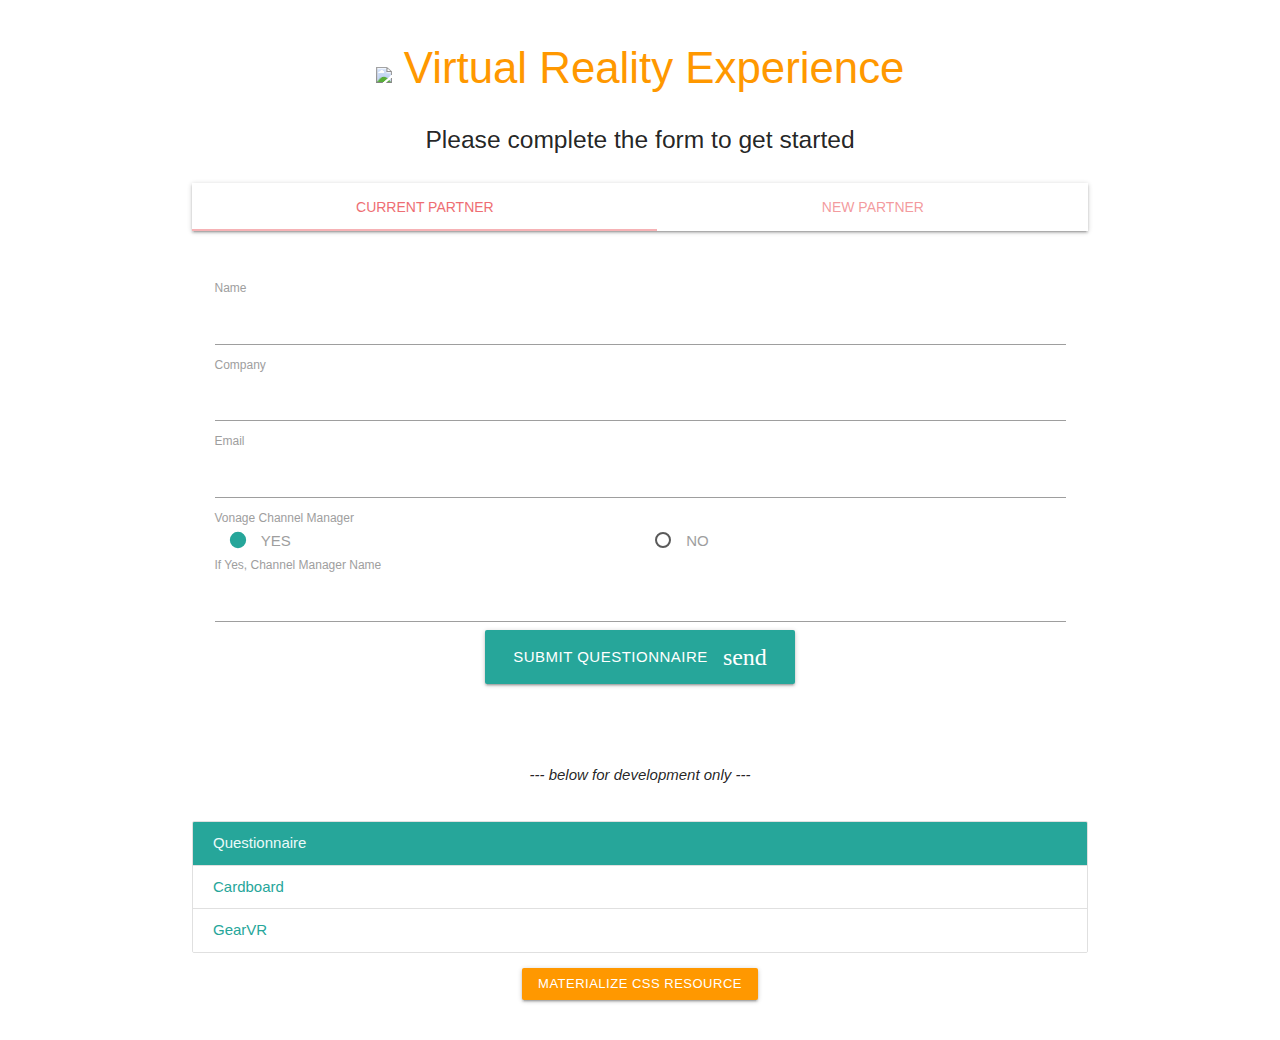
==== index.html @ 3b06bb7b "vonage-vr" ====
<!DOCTYPE html>
<html lang="en">

    <!-- common -->
    <link rel="stylesheet" type="text/css" href="style/app-theme.css">
    <script src="https://ajax.googleapis.com/ajax/libs/jquery/3.3.1/jquery.min.js"></script>
    <script src="js/vendors.js"></script>
    <script src="js/app.js"></script>
  </head>
  <body>

  <div class="section no-pad-bot" id="index-banner">
    <div class="container">
      <h3 class="header center orange-text">
        <img src='data:image/svg+xml;utf8,<svg xmlns="http://www.w3.org/2000/svg" width="304.19" height="109.5" viewBox="0 0 304.19 109.5"><title>logo-vonage</title><path d="M163.59,81.8h7.3c5.6,0,8.8,2.3,8.8,7a6.56,6.56,0,0,1-3.4,5.7c2.9,1.8,4,3.3,4,6.7,0,5.4-3.6,7.8-9.1,7.8h-7.6Zm5.2,10.8h1.8c2.3,0,3.9-1.4,3.9-3.2,0-2-1.2-3.3-3.6-3.3h-2.1v6.5Zm0,12.2H171c2.7,0,4.1-1.6,4.1-4,0-2.6-1.8-3.9-4.5-3.9h-1.8Z" fill="#0081c6"/><path d="M198.09,88.6v20.5h-4.6v-2.3c-1.7,1.5-3.4,2.7-5.3,2.7-2.9,0-4.4-1.5-4.4-5.3V88.6h4.8v15.1c0,1.4.5,2.3,1.7,2.3,1,0,2.1-.9,3.1-1.8V88.6Z" fill="#0081c6"/><path d="M211.09,94.8c-.6-1.9-1.8-2.8-3.3-2.8a1.82,1.82,0,0,0-1.9,1.8c0,3.2,9.3,3.2,9.3,9.4,0,4.1-2.9,6.2-6.8,6.2-2.9,0-5.4-.7-7.7-5.8l4.3-1.2c.4,1.9,1.6,3.2,3.5,3.2,1.4,0,2.3-.7,2.3-1.8,0-3.9-9.3-3-9.3-9.9,0-3.9,3.1-5.7,6.5-5.7a7.45,7.45,0,0,1,7.2,5.1Z" fill="#0081c6"/><path d="M218.29,85V80.7h4.8V85Zm4.7,3.6v20.5h-4.8V88.6Z" fill="#0081c6"/><path d="M227,109.1V88.6h4.6v2.3c1.7-1.5,3.4-2.7,5.3-2.7,2.9,0,4.4,1.5,4.4,5.3v15.6h-4.8V94c0-1.4-.5-2.3-1.7-2.3-1,0-2.1.9-3.1,1.8V109H227Z" fill="#0081c6"/><path d="M249.69,99.9v2.7a2.8,2.8,0,1,0,5.6,0h4.8c-.2,4.2-2.8,6.7-7.5,6.7-4.5,0-7.5-2.8-7.5-7.3V95.5c0-4.5,3-7.3,7.5-7.3s7.5,2.8,7.5,7V100h-10.4Zm5.6-3.8V95c0-1.8-.9-2.9-2.8-2.9s-2.8,1.1-2.8,2.9v1.1Z" fill="#0081c6"/><path d="M272.69,94.8c-.6-1.9-1.8-2.8-3.3-2.8a1.82,1.82,0,0,0-1.9,1.8c0,3.2,9.3,3.2,9.3,9.4,0,4.1-2.9,6.2-6.8,6.2-2.9,0-5.4-.7-7.7-5.8l4.3-1.2c.4,1.9,1.6,3.2,3.5,3.2,1.4,0,2.3-.7,2.3-1.8,0-3.9-9.3-3-9.3-9.9,0-3.9,3.1-5.7,6.5-5.7a7.45,7.45,0,0,1,7.2,5.1Z" fill="#0081c6"/><path d="M288.79,94.8c-.6-1.9-1.8-2.8-3.3-2.8a1.82,1.82,0,0,0-1.9,1.8c0,3.2,9.3,3.2,9.3,9.4,0,4.1-2.9,6.2-6.8,6.2-2.9,0-5.4-.7-7.7-5.8l4.3-1.2c.4,1.9,1.6,3.2,3.5,3.2,1.4,0,2.3-.7,2.3-1.8,0-3.9-9.3-3-9.3-9.9,0-3.9,3.1-5.7,6.5-5.7a7.45,7.45,0,0,1,7.2,5.1Z" fill="#0081c6"/><path d="M45.09,11.4A11.4,11.4,0,1,1,33.69,0a11.39,11.39,0,0,1,11.4,11.4" fill="#0081c6"/><path d="M.19,7.3C-.91,2.6,3.09,2.4,4,4.6c10.7,20.9,24.5,45.9,29.8,45.9s19-25.1,29.5-45.9c.9-2.3,5-1.7,3.9,2.5C58.69,32.8,45.49,66,33.79,66S8.89,33.1.19,7.3" fill="#f89828"/><path d="M99.79,39.3c0-8.1-5.2-11.5-11.3-11.5s-11.3,3.4-11.3,11.5c0,7.4,4.1,11.8,11.3,11.8s11.3-4.5,11.3-11.8M69,39.4c0-9.3,5.6-18.5,19.4-18.5s19.4,9.2,19.4,18.5c0,13.8-9.9,18.5-19.4,18.5S69,53.2,69,39.4" fill="#f89828"/><path d="M117.49,22.1h7.9v4.3a16.55,16.55,0,0,1,13-5.5c7.2,0,13.6,3,13.6,13.6V56.7h-8V37.5c0-6.8-2.1-9.8-7.4-9.8-6.4,0-9,2.6-11,5.1V56.7h-8V22.1Z" fill="#f89828"/><path d="M190.19,39.3a65.1,65.1,0,0,0-12.5,1.7c-5,1.2-7.3,2.8-7.4,5.9s1.9,4.8,5.8,4.8c6.1,0,10.9-2.6,14-4.5V39.3Zm8,11.9c0,2.3.1,4.6.6,5.6h-8.2a14.08,14.08,0,0,1-.5-3.5c-3.4,1.9-8.3,4.7-15.2,4.7-4.6,0-13.4-1.9-13.4-10.5,0-11.7,17.4-13.4,28.6-14V31.9c0-2.6-2.4-4.5-9-4.5-7.4,0-8.9,2.7-9.4,4.6h-8.3c1.9-9.4,11.2-11.1,17.6-11.1,16.7,0,17.1,8.1,17.1,12.9V51.2Z" fill="#f89828"/><path d="M235.89,33.6c0-5.2-5.3-6.7-9.6-6.7s-9.3,1.6-9.3,6.8c0,5.4,5,6.8,9.2,6.8s9.7-1.8,9.7-6.9m-15.4,23.6c-1.9,0-4.6.5-4.6,2.5,0,2.8,3.7,3.2,10.1,3.2s13-.7,13-3.5c0-2.4-1.4-2.3-10.3-2.2Zm27.2-29.5a6.82,6.82,0,0,0-2.9-.5,6.17,6.17,0,0,0-2.6.7,10.52,10.52,0,0,1,1.6,5.8c0,9.4-8.4,12.8-17.6,12.8a21.06,21.06,0,0,1-7.3-1.1c-.9.6-2.2,1.6-2.2,2.8s.8,2.1,7.8,2h10.9c7.8.3,12.3,2.5,12.3,7.9,0,8.3-12.1,10.7-22.6,10.7-9.7,0-18.1-1.9-18.1-7.7,0-4.1,3.7-4.7,7-5.4v-.2c-3-.3-5.2-1.9-5.2-5.4s3.3-6.1,6.1-6.5v-.1a10.69,10.69,0,0,1-5.8-10c0-10.2,9.4-12.6,17.9-12.6,6.1,0,9.6,1.6,12,3.2,1.2-1.3,3.8-3.7,7.3-3.7h1.3v7.3Z" fill="#f89828"/><path d="M284.49,35.5c-1.2-5.9-5.2-8.1-11-8.1-4.2,0-9,1.4-10.7,8.1Zm7.9,10.9c-.6,2.8-5.2,11.6-18.1,11.6-12.4,0-19.8-7.8-19.8-18.6,0-9.8,6.5-18.4,19.3-18.4,13.1.1,19.3,8.2,19.3,20.7h-30.4c.3,2.2,1.5,9.4,11.4,9.8,5,0,8.4-2.4,9.6-5.1Z" fill="#f89828"/><path d="M297.09,19.4h1.4c.7,0,1.5.1,1.5,1.1s-.9,1.1-1.8,1.1h-1.1Zm-1.1,6h1.1v-3h1.1l1.9,3h1.1l-2-3a1.76,1.76,0,0,0,1.8-1.9c0-1.3-.8-2-2.4-2H296Zm-2.5-3.5a4.85,4.85,0,1,1,9.7,0,4.86,4.86,0,1,1-9.7,0m-1.1,0a5.9,5.9,0,1,0,11.8,0,5.91,5.91,0,0,0-5.9-5.9,6,6,0,0,0-5.9,5.9" fill="#f89828"/></svg>' style="vertical-align:baseline; height:45px;" /> 
       Virtual Reality Experience</h3>
      <div class="row center">
        <h5 class="header col s12 light">Please complete the form to get started</h5>
      </div>
    </div>
    <div class="container">
      <div class="row">
        <form action="#">
          <ul class="tabs tabs-fixed-width tab-demo z-depth-1">
            <li class="tab"><a class="active" href="#current">Current Partner</a></li>
            <li class="tab"><a class="" href="#new">New Partner</a></li>
          </ul>
          <br><br>

          <div id="current" class="col s12">

            <div class="col s12">
              <label>Name</label>
              <input id="name" type="text">
            </div>
            <div class="col s12">
              <label>Company</label>
              <input id="company" type="text">
            </div>
            <div class="col s12">
              <label for="email">Email</label>
              <input id="email" id="email" type="email" class="validate">
            </div>
            <div class="col s12">
              <label>Vonage Channel Manager</label>
            </div>
            <div class="col s12">

              <div class="col s6">
                <label>
                  <input name="rcm" type="radio" checked />
                  <span>YES</span>
                </label>
              </div>
              <div class="col s6">
                <label>
                  <input name="rcm" type="radio" />
                  <span>NO</span>
                </label>
              </div>

            </div>
            <div class="col s12">
              <label>If Yes, Channel Manager Name</label>
              <input id="chnlMgr" type="text">
            </div>

          </div>


          <div id="new" class="col s12">

            <div class="col s12">
              <label>Name</label>
              <input id="name2" type="text">
            </div>
            <div class="col s12">
              <label>Company</label>
              <input id="company2" type="text">
            </div>
            <div class="col s12">
              <label for="email">Email</label>
              <input id="email2" type="email" class="validate">
            </div>
            <div class="input-field col s12">
              <select id="typeP">
                <option value="" disabled selected>Choose your option</option>
                <option value="master-agent">Master Agent</option>
                <option value="sub-agent">Sub-Agent</option>
                <option value="direct-agent">Direct Agent</option>
                <option value="var">VAR</option>
                <option value="si">SI</option>
                <option value="isv">ISV</option>
                <option value="msp">MSP</option>
                <option value="other">Other</option>
              </select>
              <label>Type of Partner</label>
            </div>
            <div class="input-field col s12">
              <select id="companySize">
                <option value="" disabled selected>Number of employees</option>
                <option value="1-50">1 - 50</option>
                <option value="51-200">51 - 200</option>
                <option value="200+">200+</option>
              </select>
              <label>Company Size</label>
            </div>
            <div class="input-field col s12">
              <select id="vertical">
                <option value="" disabled selected>Choose your industry</option>
                <option value="healthcare">Healthcare</option>
                <option value="finance">Finance</option>
                <option value="insurance">Insurance</option>
                <option value="retail">Retail</option>
                <option value="real estate">Real Estate</option>
                <option value="legal">Legal</option>
                <option value="education">Education</option>
                <option value="other">Other</option>
              </select>
              <label>Vertical Focus</label>
            </div>

          </div>

          <br><br>

          <div class="row center">
            <button id="submit-button" class="btn-large waves-effect waves-light" type="submit" name="action">Submit Questionnaire <i class="material-icons right">send</i>
            </button>
          </div>

        </form>

        <br><br>
        <div class="row center">
          <p><em>--- below for development only ---</em></p>
        </div>
        <div class="collection">
          <a href="index.html" class="collection-item active">Questionnaire</a>
          <a href="cardboard.html" class="collection-item">Cardboard</a>
          <a href="gearvr.html" class="collection-item">GearVR</a>
        </div>
        
        <div class="row center">
          <a href="http://materializecss.com/getting-started.html" id="download-button" class="btn-small waves-effect waves-light orange">materialize css resource</a>
        </div>

	    </div>
    </div>

	<script type="text/javascript">
	// material design components
	  M.AutoInit();
	</script>

  </body>
</html>
---- style/app-theme.css ----
.materialize-red {
  background-color: #e51c23 !important;
}

.materialize-red-text {
  color: #e51c23 !important;
}

.materialize-red.lighten-5 {
  background-color: #fdeaeb !important;
}

.materialize-red-text.text-lighten-5 {
  color: #fdeaeb !important;
}

.materialize-red.lighten-4 {
  background-color: #f8c1c3 !important;
}

.materialize-red-text.text-lighten-4 {
  color: #f8c1c3 !important;
}

.materialize-red.lighten-3 {
  background-color: #f3989b !important;
}

.materialize-red-text.text-lighten-3 {
  color: #f3989b !important;
}

.materialize-red.lighten-2 {
  background-color: #ee6e73 !important;
}

.materialize-red-text.text-lighten-2 {
  color: #ee6e73 !important;
}

.materialize-red.lighten-1 {
  background-color: #ea454b !important;
}

.materialize-red-text.text-lighten-1 {
  color: #ea454b !important;
}

.materialize-red.darken-1 {
  background-color: #d0181e !important;
}

.materialize-red-text.text-darken-1 {
  color: #d0181e !important;
}

.materialize-red.darken-2 {
  background-color: #b9151b !important;
}

.materialize-red-text.text-darken-2 {
  color: #b9151b !important;
}

.materialize-red.darken-3 {
  background-color: #a21318 !important;
}

.materialize-red-text.text-darken-3 {
  color: #a21318 !important;
}

.materialize-red.darken-4 {
  background-color: #8b1014 !important;
}

.materialize-red-text.text-darken-4 {
  color: #8b1014 !important;
}

.red {
  background-color: #F44336 !important;
}

.red-text {
  color: #F44336 !important;
}

.red.lighten-5 {
  background-color: #FFEBEE !important;
}

.red-text.text-lighten-5 {
  color: #FFEBEE !important;
}

.red.lighten-4 {
  background-color: #FFCDD2 !important;
}

.red-text.text-lighten-4 {
  color: #FFCDD2 !important;
}

.red.lighten-3 {
  background-color: #EF9A9A !important;
}

.red-text.text-lighten-3 {
  color: #EF9A9A !important;
}

.red.lighten-2 {
  background-color: #E57373 !important;
}

.red-text.text-lighten-2 {
  color: #E57373 !important;
}

.red.lighten-1 {
  background-color: #EF5350 !important;
}

.red-text.text-lighten-1 {
  color: #EF5350 !important;
}

.red.darken-1 {
  background-color: #E53935 !important;
}

.red-text.text-darken-1 {
  color: #E53935 !important;
}

.red.darken-2 {
  background-color: #D32F2F !important;
}

.red-text.text-darken-2 {
  color: #D32F2F !important;
}

.red.darken-3 {
  background-color: #C62828 !important;
}

.red-text.text-darken-3 {
  color: #C62828 !important;
}

.red.darken-4 {
  background-color: #B71C1C !important;
}

.red-text.text-darken-4 {
  color: #B71C1C !important;
}

.red.accent-1 {
  background-color: #FF8A80 !important;
}

.red-text.text-accent-1 {
  color: #FF8A80 !important;
}

.red.accent-2 {
  background-color: #FF5252 !important;
}

.red-text.text-accent-2 {
  color: #FF5252 !important;
}

.red.accent-3 {
  background-color: #FF1744 !important;
}

.red-text.text-accent-3 {
  color: #FF1744 !important;
}

.red.accent-4 {
  background-color: #D50000 !important;
}

.red-text.text-accent-4 {
  color: #D50000 !important;
}

.pink {
  background-color: #e91e63 !important;
}

.pink-text {
  color: #e91e63 !important;
}

.pink.lighten-5 {
  background-color: #fce4ec !important;
}

.pink-text.text-lighten-5 {
  color: #fce4ec !important;
}

.pink.lighten-4 {
  background-color: #f8bbd0 !important;
}

.pink-text.text-lighten-4 {
  color: #f8bbd0 !important;
}

.pink.lighten-3 {
  background-color: #f48fb1 !important;
}

.pink-text.text-lighten-3 {
  color: #f48fb1 !important;
}

.pink.lighten-2 {
  background-color: #f06292 !important;
}

.pink-text.text-lighten-2 {
  color: #f06292 !important;
}

.pink.lighten-1 {
  background-color: #ec407a !important;
}

.pink-text.text-lighten-1 {
  color: #ec407a !important;
}

.pink.darken-1 {
  background-color: #d81b60 !important;
}

.pink-text.text-darken-1 {
  color: #d81b60 !important;
}

.pink.darken-2 {
  background-color: #c2185b !important;
}

.pink-text.text-darken-2 {
  color: #c2185b !important;
}

.pink.darken-3 {
  background-color: #ad1457 !important;
}

.pink-text.text-darken-3 {
  color: #ad1457 !important;
}

.pink.darken-4 {
  background-color: #880e4f !important;
}

.pink-text.text-darken-4 {
  color: #880e4f !important;
}

.pink.accent-1 {
  background-color: #ff80ab !important;
}

.pink-text.text-accent-1 {
  color: #ff80ab !important;
}

.pink.accent-2 {
  background-color: #ff4081 !important;
}

.pink-text.text-accent-2 {
  color: #ff4081 !important;
}

.pink.accent-3 {
  background-color: #f50057 !important;
}

.pink-text.text-accent-3 {
  color: #f50057 !important;
}

.pink.accent-4 {
  background-color: #c51162 !important;
}

.pink-text.text-accent-4 {
  color: #c51162 !important;
}

.purple {
  background-color: #9c27b0 !important;
}

.purple-text {
  color: #9c27b0 !important;
}

.purple.lighten-5 {
  background-color: #f3e5f5 !important;
}

.purple-text.text-lighten-5 {
  color: #f3e5f5 !important;
}

.purple.lighten-4 {
  background-color: #e1bee7 !important;
}

.purple-text.text-lighten-4 {
  color: #e1bee7 !important;
}

.purple.lighten-3 {
  background-color: #ce93d8 !important;
}

.purple-text.text-lighten-3 {
  color: #ce93d8 !important;
}

.purple.lighten-2 {
  background-color: #ba68c8 !important;
}

.purple-text.text-lighten-2 {
  color: #ba68c8 !important;
}

.purple.lighten-1 {
  background-color: #ab47bc !important;
}

.purple-text.text-lighten-1 {
  color: #ab47bc !important;
}

.purple.darken-1 {
  background-color: #8e24aa !important;
}

.purple-text.text-darken-1 {
  color: #8e24aa !important;
}

.purple.darken-2 {
  background-color: #7b1fa2 !important;
}

.purple-text.text-darken-2 {
  color: #7b1fa2 !important;
}

.purple.darken-3 {
  background-color: #6a1b9a !important;
}

.purple-text.text-darken-3 {
  color: #6a1b9a !important;
}

.purple.darken-4 {
  background-color: #4a148c !important;
}

.purple-text.text-darken-4 {
  color: #4a148c !important;
}

.purple.accent-1 {
  background-color: #ea80fc !important;
}

.purple-text.text-accent-1 {
  color: #ea80fc !important;
}

.purple.accent-2 {
  background-color: #e040fb !important;
}

.purple-text.text-accent-2 {
  color: #e040fb !important;
}

.purple.accent-3 {
  background-color: #d500f9 !important;
}

.purple-text.text-accent-3 {
  color: #d500f9 !important;
}

.purple.accent-4 {
  background-color: #a0f !important;
}

.purple-text.text-accent-4 {
  color: #a0f !important;
}

.deep-purple {
  background-color: #673ab7 !important;
}

.deep-purple-text {
  color: #673ab7 !important;
}

.deep-purple.lighten-5 {
  background-color: #ede7f6 !important;
}

.deep-purple-text.text-lighten-5 {
  color: #ede7f6 !important;
}

.deep-purple.lighten-4 {
  background-color: #d1c4e9 !important;
}

.deep-purple-text.text-lighten-4 {
  color: #d1c4e9 !important;
}

.deep-purple.lighten-3 {
  background-color: #b39ddb !important;
}

.deep-purple-text.text-lighten-3 {
  color: #b39ddb !important;
}

.deep-purple.lighten-2 {
  background-color: #9575cd !important;
}

.deep-purple-text.text-lighten-2 {
  color: #9575cd !important;
}

.deep-purple.lighten-1 {
  background-color: #7e57c2 !important;
}

.deep-purple-text.text-lighten-1 {
  color: #7e57c2 !important;
}

.deep-purple.darken-1 {
  background-color: #5e35b1 !important;
}

.deep-purple-text.text-darken-1 {
  color: #5e35b1 !important;
}

.deep-purple.darken-2 {
  background-color: #512da8 !important;
}

.deep-purple-text.text-darken-2 {
  color: #512da8 !important;
}

.deep-purple.darken-3 {
  background-color: #4527a0 !important;
}

.deep-purple-text.text-darken-3 {
  color: #4527a0 !important;
}

.deep-purple.darken-4 {
  background-color: #311b92 !important;
}

.deep-purple-text.text-darken-4 {
  color: #311b92 !important;
}

.deep-purple.accent-1 {
  background-color: #b388ff !important;
}

.deep-purple-text.text-accent-1 {
  color: #b388ff !important;
}

.deep-purple.accent-2 {
  background-color: #7c4dff !important;
}

.deep-purple-text.text-accent-2 {
  color: #7c4dff !important;
}

.deep-purple.accent-3 {
  background-color: #651fff !important;
}

.deep-purple-text.text-accent-3 {
  color: #651fff !important;
}

.deep-purple.accent-4 {
  background-color: #6200ea !important;
}

.deep-purple-text.text-accent-4 {
  color: #6200ea !important;
}

.indigo {
  background-color: #3f51b5 !important;
}

.indigo-text {
  color: #3f51b5 !important;
}

.indigo.lighten-5 {
  background-color: #e8eaf6 !important;
}

.indigo-text.text-lighten-5 {
  color: #e8eaf6 !important;
}

.indigo.lighten-4 {
  background-color: #c5cae9 !important;
}

.indigo-text.text-lighten-4 {
  color: #c5cae9 !important;
}

.indigo.lighten-3 {
  background-color: #9fa8da !important;
}

.indigo-text.text-lighten-3 {
  color: #9fa8da !important;
}

.indigo.lighten-2 {
  background-color: #7986cb !important;
}

.indigo-text.text-lighten-2 {
  color: #7986cb !important;
}

.indigo.lighten-1 {
  background-color: #5c6bc0 !important;
}

.indigo-text.text-lighten-1 {
  color: #5c6bc0 !important;
}

.indigo.darken-1 {
  background-color: #3949ab !important;
}

.indigo-text.text-darken-1 {
  color: #3949ab !important;
}

.indigo.darken-2 {
  background-color: #303f9f !important;
}

.indigo-text.text-darken-2 {
  color: #303f9f !important;
}

.indigo.darken-3 {
  background-color: #283593 !important;
}

.indigo-text.text-darken-3 {
  color: #283593 !important;
}

.indigo.darken-4 {
  background-color: #1a237e !important;
}

.indigo-text.text-darken-4 {
  color: #1a237e !important;
}

.indigo.accent-1 {
  background-color: #8c9eff !important;
}

.indigo-text.text-accent-1 {
  color: #8c9eff !important;
}

.indigo.accent-2 {
  background-color: #536dfe !important;
}

.indigo-text.text-accent-2 {
  color: #536dfe !important;
}

.indigo.accent-3 {
  background-color: #3d5afe !important;
}

.indigo-text.text-accent-3 {
  color: #3d5afe !important;
}

.indigo.accent-4 {
  background-color: #304ffe !important;
}

.indigo-text.text-accent-4 {
  color: #304ffe !important;
}

.blue {
  background-color: #2196F3 !important;
}

.blue-text {
  color: #2196F3 !important;
}

.blue.lighten-5 {
  background-color: #E3F2FD !important;
}

.blue-text.text-lighten-5 {
  color: #E3F2FD !important;
}

.blue.lighten-4 {
  background-color: #BBDEFB !important;
}

.blue-text.text-lighten-4 {
  color: #BBDEFB !important;
}

.blue.lighten-3 {
  background-color: #90CAF9 !important;
}

.blue-text.text-lighten-3 {
  color: #90CAF9 !important;
}

.blue.lighten-2 {
  background-color: #64B5F6 !important;
}

.blue-text.text-lighten-2 {
  color: #64B5F6 !important;
}

.blue.lighten-1 {
  background-color: #42A5F5 !important;
}

.blue-text.text-lighten-1 {
  color: #42A5F5 !important;
}

.blue.darken-1 {
  background-color: #1E88E5 !important;
}

.blue-text.text-darken-1 {
  color: #1E88E5 !important;
}

.blue.darken-2 {
  background-color: #1976D2 !important;
}

.blue-text.text-darken-2 {
  color: #1976D2 !important;
}

.blue.darken-3 {
  background-color: #1565C0 !important;
}

.blue-text.text-darken-3 {
  color: #1565C0 !important;
}

.blue.darken-4 {
  background-color: #0D47A1 !important;
}

.blue-text.text-darken-4 {
  color: #0D47A1 !important;
}

.blue.accent-1 {
  background-color: #82B1FF !important;
}

.blue-text.text-accent-1 {
  color: #82B1FF !important;
}

.blue.accent-2 {
  background-color: #448AFF !important;
}

.blue-text.text-accent-2 {
  color: #448AFF !important;
}

.blue.accent-3 {
  background-color: #2979FF !important;
}

.blue-text.text-accent-3 {
  color: #2979FF !important;
}

.blue.accent-4 {
  background-color: #2962FF !important;
}

.blue-text.text-accent-4 {
  color: #2962FF !important;
}

.light-blue {
  background-color: #03a9f4 !important;
}

.light-blue-text {
  color: #03a9f4 !important;
}

.light-blue.lighten-5 {
  background-color: #e1f5fe !important;
}

.light-blue-text.text-lighten-5 {
  color: #e1f5fe !important;
}

.light-blue.lighten-4 {
  background-color: #b3e5fc !important;
}

.light-blue-text.text-lighten-4 {
  color: #b3e5fc !important;
}

.light-blue.lighten-3 {
  background-color: #81d4fa !important;
}

.light-blue-text.text-lighten-3 {
  color: #81d4fa !important;
}

.light-blue.lighten-2 {
  background-color: #4fc3f7 !important;
}

.light-blue-text.text-lighten-2 {
  color: #4fc3f7 !important;
}

.light-blue.lighten-1 {
  background-color: #29b6f6 !important;
}

.light-blue-text.text-lighten-1 {
  color: #29b6f6 !important;
}

.light-blue.darken-1 {
  background-color: #039be5 !important;
}

.light-blue-text.text-darken-1 {
  color: #039be5 !important;
}

.light-blue.darken-2 {
  background-color: #0288d1 !important;
}

.light-blue-text.text-darken-2 {
  color: #0288d1 !important;
}

.light-blue.darken-3 {
  background-color: #0277bd !important;
}

.light-blue-text.text-darken-3 {
  color: #0277bd !important;
}

.light-blue.darken-4 {
  background-color: #01579b !important;
}

.light-blue-text.text-darken-4 {
  color: #01579b !important;
}

.light-blue.accent-1 {
  background-color: #80d8ff !important;
}

.light-blue-text.text-accent-1 {
  color: #80d8ff !important;
}

.light-blue.accent-2 {
  background-color: #40c4ff !important;
}

.light-blue-text.text-accent-2 {
  color: #40c4ff !important;
}

.light-blue.accent-3 {
  background-color: #00b0ff !important;
}

.light-blue-text.text-accent-3 {
  color: #00b0ff !important;
}

.light-blue.accent-4 {
  background-color: #0091ea !important;
}

.light-blue-text.text-accent-4 {
  color: #0091ea !important;
}

.cyan {
  background-color: #00bcd4 !important;
}

.cyan-text {
  color: #00bcd4 !important;
}

.cyan.lighten-5 {
  background-color: #e0f7fa !important;
}

.cyan-text.text-lighten-5 {
  color: #e0f7fa !important;
}

.cyan.lighten-4 {
  background-color: #b2ebf2 !important;
}

.cyan-text.text-lighten-4 {
  color: #b2ebf2 !important;
}

.cyan.lighten-3 {
  background-color: #80deea !important;
}

.cyan-text.text-lighten-3 {
  color: #80deea !important;
}

.cyan.lighten-2 {
  background-color: #4dd0e1 !important;
}

.cyan-text.text-lighten-2 {
  color: #4dd0e1 !important;
}

.cyan.lighten-1 {
  background-color: #26c6da !important;
}

.cyan-text.text-lighten-1 {
  color: #26c6da !important;
}

.cyan.darken-1 {
  background-color: #00acc1 !important;
}

.cyan-text.text-darken-1 {
  color: #00acc1 !important;
}

.cyan.darken-2 {
  background-color: #0097a7 !important;
}

.cyan-text.text-darken-2 {
  color: #0097a7 !important;
}

.cyan.darken-3 {
  background-color: #00838f !important;
}

.cyan-text.text-darken-3 {
  color: #00838f !important;
}

.cyan.darken-4 {
  background-color: #006064 !important;
}

.cyan-text.text-darken-4 {
  color: #006064 !important;
}

.cyan.accent-1 {
  background-color: #84ffff !important;
}

.cyan-text.text-accent-1 {
  color: #84ffff !important;
}

.cyan.accent-2 {
  background-color: #18ffff !important;
}

.cyan-text.text-accent-2 {
  color: #18ffff !important;
}

.cyan.accent-3 {
  background-color: #00e5ff !important;
}

.cyan-text.text-accent-3 {
  color: #00e5ff !important;
}

.cyan.accent-4 {
  background-color: #00b8d4 !important;
}

.cyan-text.text-accent-4 {
  color: #00b8d4 !important;
}

.teal {
  background-color: #009688 !important;
}

.teal-text {
  color: #009688 !important;
}

.teal.lighten-5 {
  background-color: #e0f2f1 !important;
}

.teal-text.text-lighten-5 {
  color: #e0f2f1 !important;
}

.teal.lighten-4 {
  background-color: #b2dfdb !important;
}

.teal-text.text-lighten-4 {
  color: #b2dfdb !important;
}

.teal.lighten-3 {
  background-color: #80cbc4 !important;
}

.teal-text.text-lighten-3 {
  color: #80cbc4 !important;
}

.teal.lighten-2 {
  background-color: #4db6ac !important;
}

.teal-text.text-lighten-2 {
  color: #4db6ac !important;
}

.teal.lighten-1 {
  background-color: #26a69a !important;
}

.teal-text.text-lighten-1 {
  color: #26a69a !important;
}

.teal.darken-1 {
  background-color: #00897b !important;
}

.teal-text.text-darken-1 {
  color: #00897b !important;
}

.teal.darken-2 {
  background-color: #00796b !important;
}

.teal-text.text-darken-2 {
  color: #00796b !important;
}

.teal.darken-3 {
  background-color: #00695c !important;
}

.teal-text.text-darken-3 {
  color: #00695c !important;
}

.teal.darken-4 {
  background-color: #004d40 !important;
}

.teal-text.text-darken-4 {
  color: #004d40 !important;
}

.teal.accent-1 {
  background-color: #a7ffeb !important;
}

.teal-text.text-accent-1 {
  color: #a7ffeb !important;
}

.teal.accent-2 {
  background-color: #64ffda !important;
}

.teal-text.text-accent-2 {
  color: #64ffda !important;
}

.teal.accent-3 {
  background-color: #1de9b6 !important;
}

.teal-text.text-accent-3 {
  color: #1de9b6 !important;
}

.teal.accent-4 {
  background-color: #00bfa5 !important;
}

.teal-text.text-accent-4 {
  color: #00bfa5 !important;
}

.green {
  background-color: #4CAF50 !important;
}

.green-text {
  color: #4CAF50 !important;
}

.green.lighten-5 {
  background-color: #E8F5E9 !important;
}

.green-text.text-lighten-5 {
  color: #E8F5E9 !important;
}

.green.lighten-4 {
  background-color: #C8E6C9 !important;
}

.green-text.text-lighten-4 {
  color: #C8E6C9 !important;
}

.green.lighten-3 {
  background-color: #A5D6A7 !important;
}

.green-text.text-lighten-3 {
  color: #A5D6A7 !important;
}

.green.lighten-2 {
  background-color: #81C784 !important;
}

.green-text.text-lighten-2 {
  color: #81C784 !important;
}

.green.lighten-1 {
  background-color: #66BB6A !important;
}

.green-text.text-lighten-1 {
  color: #66BB6A !important;
}

.green.darken-1 {
  background-color: #43A047 !important;
}

.green-text.text-darken-1 {
  color: #43A047 !important;
}

.green.darken-2 {
  background-color: #388E3C !important;
}

.green-text.text-darken-2 {
  color: #388E3C !important;
}

.green.darken-3 {
  background-color: #2E7D32 !important;
}

.green-text.text-darken-3 {
  color: #2E7D32 !important;
}

.green.darken-4 {
  background-color: #1B5E20 !important;
}

.green-text.text-darken-4 {
  color: #1B5E20 !important;
}

.green.accent-1 {
  background-color: #B9F6CA !important;
}

.green-text.text-accent-1 {
  color: #B9F6CA !important;
}

.green.accent-2 {
  background-color: #69F0AE !important;
}

.green-text.text-accent-2 {
  color: #69F0AE !important;
}

.green.accent-3 {
  background-color: #00E676 !important;
}

.green-text.text-accent-3 {
  color: #00E676 !important;
}

.green.accent-4 {
  background-color: #00C853 !important;
}

.green-text.text-accent-4 {
  color: #00C853 !important;
}

.light-green {
  background-color: #8bc34a !important;
}

.light-green-text {
  color: #8bc34a !important;
}

.light-green.lighten-5 {
  background-color: #f1f8e9 !important;
}

.light-green-text.text-lighten-5 {
  color: #f1f8e9 !important;
}

.light-green.lighten-4 {
  background-color: #dcedc8 !important;
}

.light-green-text.text-lighten-4 {
  color: #dcedc8 !important;
}

.light-green.lighten-3 {
  background-color: #c5e1a5 !important;
}

.light-green-text.text-lighten-3 {
  color: #c5e1a5 !important;
}

.light-green.lighten-2 {
  background-color: #aed581 !important;
}

.light-green-text.text-lighten-2 {
  color: #aed581 !important;
}

.light-green.lighten-1 {
  background-color: #9ccc65 !important;
}

.light-green-text.text-lighten-1 {
  color: #9ccc65 !important;
}

.light-green.darken-1 {
  background-color: #7cb342 !important;
}

.light-green-text.text-darken-1 {
  color: #7cb342 !important;
}

.light-green.darken-2 {
  background-color: #689f38 !important;
}

.light-green-text.text-darken-2 {
  color: #689f38 !important;
}

.light-green.darken-3 {
  background-color: #558b2f !important;
}

.light-green-text.text-darken-3 {
  color: #558b2f !important;
}

.light-green.darken-4 {
  background-color: #33691e !important;
}

.light-green-text.text-darken-4 {
  color: #33691e !important;
}

.light-green.accent-1 {
  background-color: #ccff90 !important;
}

.light-green-text.text-accent-1 {
  color: #ccff90 !important;
}

.light-green.accent-2 {
  background-color: #b2ff59 !important;
}

.light-green-text.text-accent-2 {
  color: #b2ff59 !important;
}

.light-green.accent-3 {
  background-color: #76ff03 !important;
}

.light-green-text.text-accent-3 {
  color: #76ff03 !important;
}

.light-green.accent-4 {
  background-color: #64dd17 !important;
}

.light-green-text.text-accent-4 {
  color: #64dd17 !important;
}

.lime {
  background-color: #cddc39 !important;
}

.lime-text {
  color: #cddc39 !important;
}

.lime.lighten-5 {
  background-color: #f9fbe7 !important;
}

.lime-text.text-lighten-5 {
  color: #f9fbe7 !important;
}

.lime.lighten-4 {
  background-color: #f0f4c3 !important;
}

.lime-text.text-lighten-4 {
  color: #f0f4c3 !important;
}

.lime.lighten-3 {
  background-color: #e6ee9c !important;
}

.lime-text.text-lighten-3 {
  color: #e6ee9c !important;
}

.lime.lighten-2 {
  background-color: #dce775 !important;
}

.lime-text.text-lighten-2 {
  color: #dce775 !important;
}

.lime.lighten-1 {
  background-color: #d4e157 !important;
}

.lime-text.text-lighten-1 {
  color: #d4e157 !important;
}

.lime.darken-1 {
  background-color: #c0ca33 !important;
}

.lime-text.text-darken-1 {
  color: #c0ca33 !important;
}

.lime.darken-2 {
  background-color: #afb42b !important;
}

.lime-text.text-darken-2 {
  color: #afb42b !important;
}

.lime.darken-3 {
  background-color: #9e9d24 !important;
}

.lime-text.text-darken-3 {
  color: #9e9d24 !important;
}

.lime.darken-4 {
  background-color: #827717 !important;
}

.lime-text.text-darken-4 {
  color: #827717 !important;
}

.lime.accent-1 {
  background-color: #f4ff81 !important;
}

.lime-text.text-accent-1 {
  color: #f4ff81 !important;
}

.lime.accent-2 {
  background-color: #eeff41 !important;
}

.lime-text.text-accent-2 {
  color: #eeff41 !important;
}

.lime.accent-3 {
  background-color: #c6ff00 !important;
}

.lime-text.text-accent-3 {
  color: #c6ff00 !important;
}

.lime.accent-4 {
  background-color: #aeea00 !important;
}

.lime-text.text-accent-4 {
  color: #aeea00 !important;
}

.yellow {
  background-color: #ffeb3b !important;
}

.yellow-text {
  color: #ffeb3b !important;
}

.yellow.lighten-5 {
  background-color: #fffde7 !important;
}

.yellow-text.text-lighten-5 {
  color: #fffde7 !important;
}

.yellow.lighten-4 {
  background-color: #fff9c4 !important;
}

.yellow-text.text-lighten-4 {
  color: #fff9c4 !important;
}

.yellow.lighten-3 {
  background-color: #fff59d !important;
}

.yellow-text.text-lighten-3 {
  color: #fff59d !important;
}

.yellow.lighten-2 {
  background-color: #fff176 !important;
}

.yellow-text.text-lighten-2 {
  color: #fff176 !important;
}

.yellow.lighten-1 {
  background-color: #ffee58 !important;
}

.yellow-text.text-lighten-1 {
  color: #ffee58 !important;
}

.yellow.darken-1 {
  background-color: #fdd835 !important;
}

.yellow-text.text-darken-1 {
  color: #fdd835 !important;
}

.yellow.darken-2 {
  background-color: #fbc02d !important;
}

.yellow-text.text-darken-2 {
  color: #fbc02d !important;
}

.yellow.darken-3 {
  background-color: #f9a825 !important;
}

.yellow-text.text-darken-3 {
  color: #f9a825 !important;
}

.yellow.darken-4 {
  background-color: #f57f17 !important;
}

.yellow-text.text-darken-4 {
  color: #f57f17 !important;
}

.yellow.accent-1 {
  background-color: #ffff8d !important;
}

.yellow-text.text-accent-1 {
  color: #ffff8d !important;
}

.yellow.accent-2 {
  background-color: #ff0 !important;
}

.yellow-text.text-accent-2 {
  color: #ff0 !important;
}

.yellow.accent-3 {
  background-color: #ffea00 !important;
}

.yellow-text.text-accent-3 {
  color: #ffea00 !important;
}

.yellow.accent-4 {
  background-color: #ffd600 !important;
}

.yellow-text.text-accent-4 {
  color: #ffd600 !important;
}

.amber {
  background-color: #ffc107 !important;
}

.amber-text {
  color: #ffc107 !important;
}

.amber.lighten-5 {
  background-color: #fff8e1 !important;
}

.amber-text.text-lighten-5 {
  color: #fff8e1 !important;
}

.amber.lighten-4 {
  background-color: #ffecb3 !important;
}

.amber-text.text-lighten-4 {
  color: #ffecb3 !important;
}

.amber.lighten-3 {
  background-color: #ffe082 !important;
}

.amber-text.text-lighten-3 {
  color: #ffe082 !important;
}

.amber.lighten-2 {
  background-color: #ffd54f !important;
}

.amber-text.text-lighten-2 {
  color: #ffd54f !important;
}

.amber.lighten-1 {
  background-color: #ffca28 !important;
}

.amber-text.text-lighten-1 {
  color: #ffca28 !important;
}

.amber.darken-1 {
  background-color: #ffb300 !important;
}

.amber-text.text-darken-1 {
  color: #ffb300 !important;
}

.amber.darken-2 {
  background-color: #ffa000 !important;
}

.amber-text.text-darken-2 {
  color: #ffa000 !important;
}

.amber.darken-3 {
  background-color: #ff8f00 !important;
}

.amber-text.text-darken-3 {
  color: #ff8f00 !important;
}

.amber.darken-4 {
  background-color: #ff6f00 !important;
}

.amber-text.text-darken-4 {
  color: #ff6f00 !important;
}

.amber.accent-1 {
  background-color: #ffe57f !important;
}

.amber-text.text-accent-1 {
  color: #ffe57f !important;
}

.amber.accent-2 {
  background-color: #ffd740 !important;
}

.amber-text.text-accent-2 {
  color: #ffd740 !important;
}

.amber.accent-3 {
  background-color: #ffc400 !important;
}

.amber-text.text-accent-3 {
  color: #ffc400 !important;
}

.amber.accent-4 {
  background-color: #ffab00 !important;
}

.amber-text.text-accent-4 {
  color: #ffab00 !important;
}

.orange {
  background-color: #ff9800 !important;
}

.orange-text {
  color: #ff9800 !important;
}

.orange.lighten-5 {
  background-color: #fff3e0 !important;
}

.orange-text.text-lighten-5 {
  color: #fff3e0 !important;
}

.orange.lighten-4 {
  background-color: #ffe0b2 !important;
}

.orange-text.text-lighten-4 {
  color: #ffe0b2 !important;
}

.orange.lighten-3 {
  background-color: #ffcc80 !important;
}

.orange-text.text-lighten-3 {
  color: #ffcc80 !important;
}

.orange.lighten-2 {
  background-color: #ffb74d !important;
}

.orange-text.text-lighten-2 {
  color: #ffb74d !important;
}

.orange.lighten-1 {
  background-color: #ffa726 !important;
}

.orange-text.text-lighten-1 {
  color: #ffa726 !important;
}

.orange.darken-1 {
  background-color: #fb8c00 !important;
}

.orange-text.text-darken-1 {
  color: #fb8c00 !important;
}

.orange.darken-2 {
  background-color: #f57c00 !important;
}

.orange-text.text-darken-2 {
  color: #f57c00 !important;
}

.orange.darken-3 {
  background-color: #ef6c00 !important;
}

.orange-text.text-darken-3 {
  color: #ef6c00 !important;
}

.orange.darken-4 {
  background-color: #e65100 !important;
}

.orange-text.text-darken-4 {
  color: #e65100 !important;
}

.orange.accent-1 {
  background-color: #ffd180 !important;
}

.orange-text.text-accent-1 {
  color: #ffd180 !important;
}

.orange.accent-2 {
  background-color: #ffab40 !important;
}

.orange-text.text-accent-2 {
  color: #ffab40 !important;
}

.orange.accent-3 {
  background-color: #ff9100 !important;
}

.orange-text.text-accent-3 {
  color: #ff9100 !important;
}

.orange.accent-4 {
  background-color: #ff6d00 !important;
}

.orange-text.text-accent-4 {
  color: #ff6d00 !important;
}

.deep-orange {
  background-color: #ff5722 !important;
}

.deep-orange-text {
  color: #ff5722 !important;
}

.deep-orange.lighten-5 {
  background-color: #fbe9e7 !important;
}

.deep-orange-text.text-lighten-5 {
  color: #fbe9e7 !important;
}

.deep-orange.lighten-4 {
  background-color: #ffccbc !important;
}

.deep-orange-text.text-lighten-4 {
  color: #ffccbc !important;
}

.deep-orange.lighten-3 {
  background-color: #ffab91 !important;
}

.deep-orange-text.text-lighten-3 {
  color: #ffab91 !important;
}

.deep-orange.lighten-2 {
  background-color: #ff8a65 !important;
}

.deep-orange-text.text-lighten-2 {
  color: #ff8a65 !important;
}

.deep-orange.lighten-1 {
  background-color: #ff7043 !important;
}

.deep-orange-text.text-lighten-1 {
  color: #ff7043 !important;
}

.deep-orange.darken-1 {
  background-color: #f4511e !important;
}

.deep-orange-text.text-darken-1 {
  color: #f4511e !important;
}

.deep-orange.darken-2 {
  background-color: #e64a19 !important;
}

.deep-orange-text.text-darken-2 {
  color: #e64a19 !important;
}

.deep-orange.darken-3 {
  background-color: #d84315 !important;
}

.deep-orange-text.text-darken-3 {
  color: #d84315 !important;
}

.deep-orange.darken-4 {
  background-color: #bf360c !important;
}

.deep-orange-text.text-darken-4 {
  color: #bf360c !important;
}

.deep-orange.accent-1 {
  background-color: #ff9e80 !important;
}

.deep-orange-text.text-accent-1 {
  color: #ff9e80 !important;
}

.deep-orange.accent-2 {
  background-color: #ff6e40 !important;
}

.deep-orange-text.text-accent-2 {
  color: #ff6e40 !important;
}

.deep-orange.accent-3 {
  background-color: #ff3d00 !important;
}

.deep-orange-text.text-accent-3 {
  color: #ff3d00 !important;
}

.deep-orange.accent-4 {
  background-color: #dd2c00 !important;
}

.deep-orange-text.text-accent-4 {
  color: #dd2c00 !important;
}

.brown {
  background-color: #795548 !important;
}

.brown-text {
  color: #795548 !important;
}

.brown.lighten-5 {
  background-color: #efebe9 !important;
}

.brown-text.text-lighten-5 {
  color: #efebe9 !important;
}

.brown.lighten-4 {
  background-color: #d7ccc8 !important;
}

.brown-text.text-lighten-4 {
  color: #d7ccc8 !important;
}

.brown.lighten-3 {
  background-color: #bcaaa4 !important;
}

.brown-text.text-lighten-3 {
  color: #bcaaa4 !important;
}

.brown.lighten-2 {
  background-color: #a1887f !important;
}

.brown-text.text-lighten-2 {
  color: #a1887f !important;
}

.brown.lighten-1 {
  background-color: #8d6e63 !important;
}

.brown-text.text-lighten-1 {
  color: #8d6e63 !important;
}

.brown.darken-1 {
  background-color: #6d4c41 !important;
}

.brown-text.text-darken-1 {
  color: #6d4c41 !important;
}

.brown.darken-2 {
  background-color: #5d4037 !important;
}

.brown-text.text-darken-2 {
  color: #5d4037 !important;
}

.brown.darken-3 {
  background-color: #4e342e !important;
}

.brown-text.text-darken-3 {
  color: #4e342e !important;
}

.brown.darken-4 {
  background-color: #3e2723 !important;
}

.brown-text.text-darken-4 {
  color: #3e2723 !important;
}

.blue-grey {
  background-color: #607d8b !important;
}

.blue-grey-text {
  color: #607d8b !important;
}

.blue-grey.lighten-5 {
  background-color: #eceff1 !important;
}

.blue-grey-text.text-lighten-5 {
  color: #eceff1 !important;
}

.blue-grey.lighten-4 {
  background-color: #cfd8dc !important;
}

.blue-grey-text.text-lighten-4 {
  color: #cfd8dc !important;
}

.blue-grey.lighten-3 {
  background-color: #b0bec5 !important;
}

.blue-grey-text.text-lighten-3 {
  color: #b0bec5 !important;
}

.blue-grey.lighten-2 {
  background-color: #90a4ae !important;
}

.blue-grey-text.text-lighten-2 {
  color: #90a4ae !important;
}

.blue-grey.lighten-1 {
  background-color: #78909c !important;
}

.blue-grey-text.text-lighten-1 {
  color: #78909c !important;
}

.blue-grey.darken-1 {
  background-color: #546e7a !important;
}

.blue-grey-text.text-darken-1 {
  color: #546e7a !important;
}

.blue-grey.darken-2 {
  background-color: #455a64 !important;
}

.blue-grey-text.text-darken-2 {
  color: #455a64 !important;
}

.blue-grey.darken-3 {
  background-color: #37474f !important;
}

.blue-grey-text.text-darken-3 {
  color: #37474f !important;
}

.blue-grey.darken-4 {
  background-color: #263238 !important;
}

.blue-grey-text.text-darken-4 {
  color: #263238 !important;
}

.grey {
  background-color: #9e9e9e !important;
}

.grey-text {
  color: #9e9e9e !important;
}

.grey.lighten-5 {
  background-color: #fafafa !important;
}

.grey-text.text-lighten-5 {
  color: #fafafa !important;
}

.grey.lighten-4 {
  background-color: #f5f5f5 !important;
}

.grey-text.text-lighten-4 {
  color: #f5f5f5 !important;
}

.grey.lighten-3 {
  background-color: #eee !important;
}

.grey-text.text-lighten-3 {
  color: #eee !important;
}

.grey.lighten-2 {
  background-color: #e0e0e0 !important;
}

.grey-text.text-lighten-2 {
  color: #e0e0e0 !important;
}

.grey.lighten-1 {
  background-color: #bdbdbd !important;
}

.grey-text.text-lighten-1 {
  color: #bdbdbd !important;
}

.grey.darken-1 {
  background-color: #757575 !important;
}

.grey-text.text-darken-1 {
  color: #757575 !important;
}

.grey.darken-2 {
  background-color: #616161 !important;
}

.grey-text.text-darken-2 {
  color: #616161 !important;
}

.grey.darken-3 {
  background-color: #424242 !important;
}

.grey-text.text-darken-3 {
  color: #424242 !important;
}

.grey.darken-4 {
  background-color: #212121 !important;
}

.grey-text.text-darken-4 {
  color: #212121 !important;
}

.black {
  background-color: #000 !important;
}

.black-text {
  color: #000 !important;
}

.white {
  background-color: #fff !important;
}

.white-text {
  color: #fff !important;
}

.transparent {
  background-color: transparent !important;
}

.transparent-text {
  color: transparent !important;
}

/*! normalize.css v7.0.0 | MIT License | github.com/necolas/normalize.css */

html {
  line-height: 1.15;
  -ms-text-size-adjust: 100%;
  -webkit-text-size-adjust: 100%;
}

body {
  margin: 0;
}

article,
aside,
footer,
header,
nav,
section {
  display: block;
}

h1 {
  font-size: 2em;
  margin: 0.67em 0;
}

figcaption,
figure,
main {
  display: block;
}

figure {
  margin: 1em 40px;
}

hr {
  -webkit-box-sizing: content-box;
          box-sizing: content-box;
  height: 0;
  overflow: visible;
}

pre {
  font-family: monospace, monospace;
  font-size: 1em;
}

a {
  background-color: transparent;
  -webkit-text-decoration-skip: objects;
}

abbr[title] {
  border-bottom: none;
  text-decoration: underline;
  -webkit-text-decoration: underline dotted;
          text-decoration: underline dotted;
}

b,
strong {
  font-weight: inherit;
}

b,
strong {
  font-weight: bolder;
}

code,
kbd,
samp {
  font-family: monospace, monospace;
  font-size: 1em;
}

dfn {
  font-style: italic;
}

mark {
  background-color: #ff0;
  color: #000;
}

small {
  font-size: 80%;
}

sub,
sup {
  font-size: 75%;
  line-height: 0;
  position: relative;
  vertical-align: baseline;
}

sub {
  bottom: -0.25em;
}

sup {
  top: -0.5em;
}

audio,
video {
  display: inline-block;
}

audio:not([controls]) {
  display: none;
  height: 0;
}

img {
  border-style: none;
}

svg:not(:root) {
  overflow: hidden;
}

button,
input,
optgroup,
select,
textarea {
  font-family: sans-serif;
  font-size: 100%;
  line-height: 1.15;
  margin: 0;
}

button,
input {
  overflow: visible;
}

button,
select {
  text-transform: none;
}

button,
html [type="button"],
[type="reset"],
[type="submit"] {
  -webkit-appearance: button;
}

button::-moz-focus-inner,
[type="button"]::-moz-focus-inner,
[type="reset"]::-moz-focus-inner,
[type="submit"]::-moz-focus-inner {
  border-style: none;
  padding: 0;
}

button:-moz-focusring,
[type="button"]:-moz-focusring,
[type="reset"]:-moz-focusring,
[type="submit"]:-moz-focusring {
  outline: 1px dotted ButtonText;
}

fieldset {
  padding: 0.35em 0.75em 0.625em;
}

legend {
  -webkit-box-sizing: border-box;
          box-sizing: border-box;
  color: inherit;
  display: table;
  max-width: 100%;
  padding: 0;
  white-space: normal;
}

progress {
  display: inline-block;
  vertical-align: baseline;
}

textarea {
  overflow: auto;
}

[type="checkbox"],
[type="radio"] {
  -webkit-box-sizing: border-box;
          box-sizing: border-box;
  padding: 0;
}

[type="number"]::-webkit-inner-spin-button,
[type="number"]::-webkit-outer-spin-button {
  height: auto;
}

[type="search"] {
  -webkit-appearance: textfield;
  outline-offset: -2px;
}

[type="search"]::-webkit-search-cancel-button,
[type="search"]::-webkit-search-decoration {
  -webkit-appearance: none;
}

::-webkit-file-upload-button {
  -webkit-appearance: button;
  font: inherit;
}

details,
menu {
  display: block;
}

summary {
  display: list-item;
}

canvas {
  display: inline-block;
}

template {
  display: none;
}

[hidden] {
  display: none;
}

html {
  -webkit-box-sizing: border-box;
          box-sizing: border-box;
}

*,
*:before,
*:after {
  -webkit-box-sizing: inherit;
          box-sizing: inherit;
}

button,
input,
optgroup,
select,
textarea {
  font-family: -apple-system,BlinkMacSystemFont,"Segoe UI",Roboto,Oxygen-Sans,Ubuntu,Cantarell,"Helvetica Neue",sans-serif;
}

ul:not(.browser-default) {
  padding-left: 0;
  list-style-type: none;
}

ul:not(.browser-default)>li {
  list-style-type: none;
}

a {
  color: #039be5;
  text-decoration: none;
  -webkit-tap-highlight-color: transparent;
}

.valign-wrapper {
  display: -webkit-box;
  display: -ms-flexbox;
  display: flex;
  -webkit-box-align: center;
      -ms-flex-align: center;
          align-items: center;
}

.clearfix {
  clear: both;
}

.z-depth-0 {
  -webkit-box-shadow: none !important;
          box-shadow: none !important;
}

.z-depth-1,
nav,
.card-panel,
.card,
.toast,
.btn,
.btn-large,
.btn-small,
.btn-floating,
.dropdown-content,
.collapsible,
.sidenav {
  -webkit-box-shadow: 0 2px 2px 0 rgba(0,0,0,0.14),0 3px 1px -2px rgba(0,0,0,0.12),0 1px 5px 0 rgba(0,0,0,0.2);
          box-shadow: 0 2px 2px 0 rgba(0,0,0,0.14),0 3px 1px -2px rgba(0,0,0,0.12),0 1px 5px 0 rgba(0,0,0,0.2);
}

.z-depth-1-half,
.btn:hover,
.btn-large:hover,
.btn-small:hover,
.btn-floating:hover {
  -webkit-box-shadow: 0 3px 3px 0 rgba(0,0,0,0.14),0 1px 7px 0 rgba(0,0,0,0.12),0 3px 1px -1px rgba(0,0,0,0.2);
          box-shadow: 0 3px 3px 0 rgba(0,0,0,0.14),0 1px 7px 0 rgba(0,0,0,0.12),0 3px 1px -1px rgba(0,0,0,0.2);
}

.z-depth-2 {
  -webkit-box-shadow: 0 4px 5px 0 rgba(0,0,0,0.14),0 1px 10px 0 rgba(0,0,0,0.12),0 2px 4px -1px rgba(0,0,0,0.3);
          box-shadow: 0 4px 5px 0 rgba(0,0,0,0.14),0 1px 10px 0 rgba(0,0,0,0.12),0 2px 4px -1px rgba(0,0,0,0.3);
}

.z-depth-3 {
  -webkit-box-shadow: 0 8px 17px 2px rgba(0,0,0,0.14),0 3px 14px 2px rgba(0,0,0,0.12),0 5px 5px -3px rgba(0,0,0,0.2);
          box-shadow: 0 8px 17px 2px rgba(0,0,0,0.14),0 3px 14px 2px rgba(0,0,0,0.12),0 5px 5px -3px rgba(0,0,0,0.2);
}

.z-depth-4 {
  -webkit-box-shadow: 0 16px 24px 2px rgba(0,0,0,0.14),0 6px 30px 5px rgba(0,0,0,0.12),0 8px 10px -7px rgba(0,0,0,0.2);
          box-shadow: 0 16px 24px 2px rgba(0,0,0,0.14),0 6px 30px 5px rgba(0,0,0,0.12),0 8px 10px -7px rgba(0,0,0,0.2);
}

.z-depth-5,
.modal {
  -webkit-box-shadow: 0 24px 38px 3px rgba(0,0,0,0.14),0 9px 46px 8px rgba(0,0,0,0.12),0 11px 15px -7px rgba(0,0,0,0.2);
          box-shadow: 0 24px 38px 3px rgba(0,0,0,0.14),0 9px 46px 8px rgba(0,0,0,0.12),0 11px 15px -7px rgba(0,0,0,0.2);
}

.hoverable {
  -webkit-transition: -webkit-box-shadow .25s;
  transition: -webkit-box-shadow .25s;
  -o-transition: box-shadow .25s;
  transition: box-shadow .25s;
  transition: box-shadow .25s, -webkit-box-shadow .25s;
}

.hoverable:hover {
  -webkit-box-shadow: 0 8px 17px 0 rgba(0,0,0,0.2),0 6px 20px 0 rgba(0,0,0,0.19);
          box-shadow: 0 8px 17px 0 rgba(0,0,0,0.2),0 6px 20px 0 rgba(0,0,0,0.19);
}

.divider {
  height: 1px;
  overflow: hidden;
  background-color: #e0e0e0;
}

blockquote {
  margin: 20px 0;
  padding-left: 1.5rem;
  border-left: 5px solid #ee6e73;
}

i {
  line-height: inherit;
}

i.left {
  float: left;
  margin-right: 15px;
}

i.right {
  float: right;
  margin-left: 15px;
}

i.tiny {
  font-size: 1rem;
}

i.small {
  font-size: 2rem;
}

i.medium {
  font-size: 4rem;
}

i.large {
  font-size: 6rem;
}

img.responsive-img,
video.responsive-video {
  max-width: 100%;
  height: auto;
}

.pagination li {
  display: inline-block;
  border-radius: 2px;
  text-align: center;
  vertical-align: top;
  height: 30px;
}

.pagination li a {
  color: #444;
  display: inline-block;
  font-size: 1.2rem;
  padding: 0 10px;
  line-height: 30px;
}

.pagination li.active a {
  color: #fff;
}

.pagination li.active {
  background-color: #ee6e73;
}

.pagination li.disabled a {
  cursor: default;
  color: #999;
}

.pagination li i {
  font-size: 2rem;
}

.pagination li.pages ul li {
  display: inline-block;
  float: none;
}

@media only screen and (max-width: 992px) {
  .pagination {
    width: 100%;
  }

  .pagination li.prev,
  .pagination li.next {
    width: 10%;
  }

  .pagination li.pages {
    width: 80%;
    overflow: hidden;
    white-space: nowrap;
  }
}

.breadcrumb {
  font-size: 18px;
  color: rgba(255,255,255,0.7);
}

.breadcrumb i,
.breadcrumb [class^="mdi-"],
.breadcrumb [class*="mdi-"],
.breadcrumb i.material-icons {
  display: inline-block;
  float: left;
  font-size: 24px;
}

.breadcrumb:before {
  content: '\E5CC';
  color: rgba(255,255,255,0.7);
  vertical-align: top;
  display: inline-block;
  font-family: 'Material Icons';
  font-weight: normal;
  font-style: normal;
  font-size: 25px;
  margin: 0 10px 0 8px;
  -webkit-font-smoothing: antialiased;
}

.breadcrumb:first-child:before {
  display: none;
}

.breadcrumb:last-child {
  color: #fff;
}

.parallax-container {
  position: relative;
  overflow: hidden;
  height: 500px;
}

.parallax-container .parallax {
  position: absolute;
  top: 0;
  left: 0;
  right: 0;
  bottom: 0;
  z-index: -1;
}

.parallax-container .parallax img {
  opacity: 0;
  position: absolute;
  left: 50%;
  bottom: 0;
  min-width: 100%;
  min-height: 100%;
  -webkit-transform: translate3d(0, 0, 0);
          transform: translate3d(0, 0, 0);
  -webkit-transform: translateX(-50%);
      -ms-transform: translateX(-50%);
          transform: translateX(-50%);
}

.pin-top,
.pin-bottom {
  position: relative;
}

.pinned {
  position: fixed !important;
}

ul.staggered-list li {
  opacity: 0;
}

.fade-in {
  opacity: 0;
  -webkit-transform-origin: 0 50%;
      -ms-transform-origin: 0 50%;
          transform-origin: 0 50%;
}

@media only screen and (max-width: 600px) {
  .hide-on-small-only,
  .hide-on-small-and-down {
    display: none !important;
  }
}

@media only screen and (max-width: 992px) {
  .hide-on-med-and-down {
    display: none !important;
  }
}

@media only screen and (min-width: 601px) {
  .hide-on-med-and-up {
    display: none !important;
  }
}

@media only screen and (min-width: 600px) and (max-width: 992px) {
  .hide-on-med-only {
    display: none !important;
  }
}

@media only screen and (min-width: 993px) {
  .hide-on-large-only {
    display: none !important;
  }
}

@media only screen and (min-width: 1201px) {
  .hide-on-extra-large-only {
    display: none !important;
  }
}

@media only screen and (min-width: 1201px) {
  .show-on-extra-large {
    display: block !important;
  }
}

@media only screen and (min-width: 993px) {
  .show-on-large {
    display: block !important;
  }
}

@media only screen and (min-width: 600px) and (max-width: 992px) {
  .show-on-medium {
    display: block !important;
  }
}

@media only screen and (max-width: 600px) {
  .show-on-small {
    display: block !important;
  }
}

@media only screen and (min-width: 601px) {
  .show-on-medium-and-up {
    display: block !important;
  }
}

@media only screen and (max-width: 992px) {
  .show-on-medium-and-down {
    display: block !important;
  }
}

@media only screen and (max-width: 600px) {
  .center-on-small-only {
    text-align: center;
  }
}

.page-footer {
  padding-top: 20px;
  color: #fff;
  background-color: #ee6e73;
}

.page-footer .footer-copyright {
  overflow: hidden;
  min-height: 50px;
  display: -webkit-box;
  display: -ms-flexbox;
  display: flex;
  -webkit-box-align: center;
      -ms-flex-align: center;
          align-items: center;
  -webkit-box-pack: justify;
      -ms-flex-pack: justify;
          justify-content: space-between;
  padding: 10px 0px;
  color: rgba(255,255,255,0.8);
  background-color: rgba(51,51,51,0.08);
}

table,
th,
td {
  border: none;
}

table {
  width: 100%;
  display: table;
  border-collapse: collapse;
  border-spacing: 0;
}

table.striped tr {
  border-bottom: none;
}

table.striped>tbody>tr:nth-child(odd) {
  background-color: rgba(242,242,242,0.5);
}

table.striped>tbody>tr>td {
  border-radius: 0;
}

table.highlight>tbody>tr {
  -webkit-transition: background-color .25s ease;
  -o-transition: background-color .25s ease;
  transition: background-color .25s ease;
}

table.highlight>tbody>tr:hover {
  background-color: rgba(242,242,242,0.5);
}

table.centered thead tr th,
table.centered tbody tr td {
  text-align: center;
}

tr {
  border-bottom: 1px solid rgba(0,0,0,0.12);
}

td,
th {
  padding: 15px 5px;
  display: table-cell;
  text-align: left;
  vertical-align: middle;
  border-radius: 2px;
}

@media only screen and (max-width: 992px) {
  table.responsive-table {
    width: 100%;
    border-collapse: collapse;
    border-spacing: 0;
    display: block;
    position: relative;
  }

  table.responsive-table td:empty:before {
    content: '\A0';
  }

  table.responsive-table th,
  table.responsive-table td {
    margin: 0;
    vertical-align: top;
  }

  table.responsive-table th {
    text-align: left;
  }

  table.responsive-table thead {
    display: block;
    float: left;
  }

  table.responsive-table thead tr {
    display: block;
    padding: 0 10px 0 0;
  }

  table.responsive-table thead tr th::before {
    content: "\A0";
  }

  table.responsive-table tbody {
    display: block;
    width: auto;
    position: relative;
    overflow-x: auto;
    white-space: nowrap;
  }

  table.responsive-table tbody tr {
    display: inline-block;
    vertical-align: top;
  }

  table.responsive-table th {
    display: block;
    text-align: right;
  }

  table.responsive-table td {
    display: block;
    min-height: 1.25em;
    text-align: left;
  }

  table.responsive-table tr {
    border-bottom: none;
    padding: 0 10px;
  }

  table.responsive-table thead {
    border: 0;
    border-right: 1px solid rgba(0,0,0,0.12);
  }
}

.collection {
  margin: .5rem 0 1rem 0;
  border: 1px solid #e0e0e0;
  border-radius: 2px;
  overflow: hidden;
  position: relative;
}

.collection .collection-item {
  background-color: #fff;
  line-height: 1.5rem;
  padding: 10px 20px;
  margin: 0;
  border-bottom: 1px solid #e0e0e0;
}

.collection .collection-item.avatar {
  min-height: 84px;
  padding-left: 72px;
  position: relative;
}

.collection .collection-item.avatar:not(.circle-clipper)>.circle,
.collection .collection-item.avatar :not(.circle-clipper)>.circle {
  position: absolute;
  width: 42px;
  height: 42px;
  overflow: hidden;
  left: 15px;
  display: inline-block;
  vertical-align: middle;
}

.collection .collection-item.avatar i.circle {
  font-size: 18px;
  line-height: 42px;
  color: #fff;
  background-color: #999;
  text-align: center;
}

.collection .collection-item.avatar .title {
  font-size: 16px;
}

.collection .collection-item.avatar p {
  margin: 0;
}

.collection .collection-item.avatar .secondary-content {
  position: absolute;
  top: 16px;
  right: 16px;
}

.collection .collection-item:last-child {
  border-bottom: none;
}

.collection .collection-item.active {
  background-color: #26a69a;
  color: #eafaf9;
}

.collection .collection-item.active .secondary-content {
  color: #fff;
}

.collection a.collection-item {
  display: block;
  -webkit-transition: .25s;
  -o-transition: .25s;
  transition: .25s;
  color: #26a69a;
}

.collection a.collection-item:not(.active):hover {
  background-color: #ddd;
}

.collection.with-header .collection-header {
  background-color: #fff;
  border-bottom: 1px solid #e0e0e0;
  padding: 10px 20px;
}

.collection.with-header .collection-item {
  padding-left: 30px;
}

.collection.with-header .collection-item.avatar {
  padding-left: 72px;
}

.secondary-content {
  float: right;
  color: #26a69a;
}

.collapsible .collection {
  margin: 0;
  border: none;
}

.video-container {
  position: relative;
  padding-bottom: 56.25%;
  height: 0;
  overflow: hidden;
}

.video-container iframe,
.video-container object,
.video-container embed {
  position: absolute;
  top: 0;
  left: 0;
  width: 100%;
  height: 100%;
}

.progress {
  position: relative;
  height: 4px;
  display: block;
  width: 100%;
  background-color: #acece6;
  border-radius: 2px;
  margin: .5rem 0 1rem 0;
  overflow: hidden;
}

.progress .determinate {
  position: absolute;
  top: 0;
  left: 0;
  bottom: 0;
  background-color: #26a69a;
  -webkit-transition: width .3s linear;
  -o-transition: width .3s linear;
  transition: width .3s linear;
}

.progress .indeterminate {
  background-color: #26a69a;
}

.progress .indeterminate:before {
  content: '';
  position: absolute;
  background-color: inherit;
  top: 0;
  left: 0;
  bottom: 0;
  will-change: left, right;
  -webkit-animation: indeterminate 2.1s cubic-bezier(0.65, 0.815, 0.735, 0.395) infinite;
          animation: indeterminate 2.1s cubic-bezier(0.65, 0.815, 0.735, 0.395) infinite;
}

.progress .indeterminate:after {
  content: '';
  position: absolute;
  background-color: inherit;
  top: 0;
  left: 0;
  bottom: 0;
  will-change: left, right;
  -webkit-animation: indeterminate-short 2.1s cubic-bezier(0.165, 0.84, 0.44, 1) infinite;
          animation: indeterminate-short 2.1s cubic-bezier(0.165, 0.84, 0.44, 1) infinite;
  -webkit-animation-delay: 1.15s;
          animation-delay: 1.15s;
}

@-webkit-keyframes indeterminate {
  0% {
    left: -35%;
    right: 100%;
  }

  60% {
    left: 100%;
    right: -90%;
  }

  100% {
    left: 100%;
    right: -90%;
  }
}

@keyframes indeterminate {
  0% {
    left: -35%;
    right: 100%;
  }

  60% {
    left: 100%;
    right: -90%;
  }

  100% {
    left: 100%;
    right: -90%;
  }
}

@-webkit-keyframes indeterminate-short {
  0% {
    left: -200%;
    right: 100%;
  }

  60% {
    left: 107%;
    right: -8%;
  }

  100% {
    left: 107%;
    right: -8%;
  }
}

@keyframes indeterminate-short {
  0% {
    left: -200%;
    right: 100%;
  }

  60% {
    left: 107%;
    right: -8%;
  }

  100% {
    left: 107%;
    right: -8%;
  }
}

.hide {
  display: none !important;
}

.left-align {
  text-align: left;
}

.right-align {
  text-align: right;
}

.center,
.center-align {
  text-align: center;
}

.left {
  float: left !important;
}

.right {
  float: right !important;
}

.no-select,
input[type=range],
input[type=range]+.thumb {
  -webkit-user-select: none;
     -moz-user-select: none;
      -ms-user-select: none;
          user-select: none;
}

.circle {
  border-radius: 50%;
}

.center-block {
  display: block;
  margin-left: auto;
  margin-right: auto;
}

.truncate {
  display: block;
  white-space: nowrap;
  overflow: hidden;
  -o-text-overflow: ellipsis;
     text-overflow: ellipsis;
}

.no-padding {
  padding: 0 !important;
}

span.badge {
  min-width: 3rem;
  padding: 0 6px;
  margin-left: 14px;
  text-align: center;
  font-size: 1rem;
  line-height: 22px;
  height: 22px;
  color: #757575;
  float: right;
  -webkit-box-sizing: border-box;
          box-sizing: border-box;
}

span.badge.new {
  font-weight: 300;
  font-size: 0.8rem;
  color: #fff;
  background-color: #26a69a;
  border-radius: 2px;
}

span.badge.new:after {
  content: " new";
}

span.badge[data-badge-caption]::after {
  content: " " attr(data-badge-caption);
}

nav ul a span.badge {
  display: inline-block;
  float: none;
  margin-left: 4px;
  line-height: 22px;
  height: 22px;
  -webkit-font-smoothing: auto;
}

.collection-item span.badge {
  margin-top: calc(.75rem - 11px);
}

.collapsible span.badge {
  margin-left: auto;
}

.sidenav span.badge {
  margin-top: calc(24px - 11px);
}

table span.badge {
  display: inline-block;
  float: none;
  margin-left: auto;
}

.material-icons {
  text-rendering: optimizeLegibility;
  -webkit-font-feature-settings: 'liga';
          font-feature-settings: 'liga';
}

.container {
  margin: 0 auto;
  max-width: 1280px;
  width: 90%;
}

@media only screen and (min-width: 601px) {
  .container {
    width: 85%;
  }
}

@media only screen and (min-width: 993px) {
  .container {
    width: 70%;
  }
}

.col .row {
  margin-left: -.75rem;
  margin-right: -.75rem;
}

.section {
  padding-top: 1rem;
  padding-bottom: 1rem;
}

.section.no-pad {
  padding: 0;
}

.section.no-pad-bot {
  padding-bottom: 0;
}

.section.no-pad-top {
  padding-top: 0;
}

.row {
  margin-left: auto;
  margin-right: auto;
  margin-bottom: 20px;
}

.row:after {
  content: "";
  display: table;
  clear: both;
}

.row .col {
  float: left;
  -webkit-box-sizing: border-box;
          box-sizing: border-box;
  padding: 0 .75rem;
  min-height: 1px;
}

.row .col[class*="push-"],
.row .col[class*="pull-"] {
  position: relative;
}

.row .col.s1 {
  width: 8.33333%;
  margin-left: auto;
  left: auto;
  right: auto;
}

.row .col.s2 {
  width: 16.66667%;
  margin-left: auto;
  left: auto;
  right: auto;
}

.row .col.s3 {
  width: 25%;
  margin-left: auto;
  left: auto;
  right: auto;
}

.row .col.s4 {
  width: 33.33333%;
  margin-left: auto;
  left: auto;
  right: auto;
}

.row .col.s5 {
  width: 41.66667%;
  margin-left: auto;
  left: auto;
  right: auto;
}

.row .col.s6 {
  width: 50%;
  margin-left: auto;
  left: auto;
  right: auto;
}

.row .col.s7 {
  width: 58.33333%;
  margin-left: auto;
  left: auto;
  right: auto;
}

.row .col.s8 {
  width: 66.66667%;
  margin-left: auto;
  left: auto;
  right: auto;
}

.row .col.s9 {
  width: 75%;
  margin-left: auto;
  left: auto;
  right: auto;
}

.row .col.s10 {
  width: 83.33333%;
  margin-left: auto;
  left: auto;
  right: auto;
}

.row .col.s11 {
  width: 91.66667%;
  margin-left: auto;
  left: auto;
  right: auto;
}

.row .col.s12 {
  width: 100%;
  margin-left: auto;
  left: auto;
  right: auto;
}

.row .col.offset-s1 {
  margin-left: 8.33333%;
}

.row .col.pull-s1 {
  right: 8.33333%;
}

.row .col.push-s1 {
  left: 8.33333%;
}

.row .col.offset-s2 {
  margin-left: 16.66667%;
}

.row .col.pull-s2 {
  right: 16.66667%;
}

.row .col.push-s2 {
  left: 16.66667%;
}

.row .col.offset-s3 {
  margin-left: 25%;
}

.row .col.pull-s3 {
  right: 25%;
}

.row .col.push-s3 {
  left: 25%;
}

.row .col.offset-s4 {
  margin-left: 33.33333%;
}

.row .col.pull-s4 {
  right: 33.33333%;
}

.row .col.push-s4 {
  left: 33.33333%;
}

.row .col.offset-s5 {
  margin-left: 41.66667%;
}

.row .col.pull-s5 {
  right: 41.66667%;
}

.row .col.push-s5 {
  left: 41.66667%;
}

.row .col.offset-s6 {
  margin-left: 50%;
}

.row .col.pull-s6 {
  right: 50%;
}

.row .col.push-s6 {
  left: 50%;
}

.row .col.offset-s7 {
  margin-left: 58.33333%;
}

.row .col.pull-s7 {
  right: 58.33333%;
}

.row .col.push-s7 {
  left: 58.33333%;
}

.row .col.offset-s8 {
  margin-left: 66.66667%;
}

.row .col.pull-s8 {
  right: 66.66667%;
}

.row .col.push-s8 {
  left: 66.66667%;
}

.row .col.offset-s9 {
  margin-left: 75%;
}

.row .col.pull-s9 {
  right: 75%;
}

.row .col.push-s9 {
  left: 75%;
}

.row .col.offset-s10 {
  margin-left: 83.33333%;
}

.row .col.pull-s10 {
  right: 83.33333%;
}

.row .col.push-s10 {
  left: 83.33333%;
}

.row .col.offset-s11 {
  margin-left: 91.66667%;
}

.row .col.pull-s11 {
  right: 91.66667%;
}

.row .col.push-s11 {
  left: 91.66667%;
}

.row .col.offset-s12 {
  margin-left: 100%;
}

.row .col.pull-s12 {
  right: 100%;
}

.row .col.push-s12 {
  left: 100%;
}

@media only screen and (min-width: 601px) {
  .row .col.m1 {
    width: 8.33333%;
    margin-left: auto;
    left: auto;
    right: auto;
  }

  .row .col.m2 {
    width: 16.66667%;
    margin-left: auto;
    left: auto;
    right: auto;
  }

  .row .col.m3 {
    width: 25%;
    margin-left: auto;
    left: auto;
    right: auto;
  }

  .row .col.m4 {
    width: 33.33333%;
    margin-left: auto;
    left: auto;
    right: auto;
  }

  .row .col.m5 {
    width: 41.66667%;
    margin-left: auto;
    left: auto;
    right: auto;
  }

  .row .col.m6 {
    width: 50%;
    margin-left: auto;
    left: auto;
    right: auto;
  }

  .row .col.m7 {
    width: 58.33333%;
    margin-left: auto;
    left: auto;
    right: auto;
  }

  .row .col.m8 {
    width: 66.66667%;
    margin-left: auto;
    left: auto;
    right: auto;
  }

  .row .col.m9 {
    width: 75%;
    margin-left: auto;
    left: auto;
    right: auto;
  }

  .row .col.m10 {
    width: 83.33333%;
    margin-left: auto;
    left: auto;
    right: auto;
  }

  .row .col.m11 {
    width: 91.66667%;
    margin-left: auto;
    left: auto;
    right: auto;
  }

  .row .col.m12 {
    width: 100%;
    margin-left: auto;
    left: auto;
    right: auto;
  }

  .row .col.offset-m1 {
    margin-left: 8.33333%;
  }

  .row .col.pull-m1 {
    right: 8.33333%;
  }

  .row .col.push-m1 {
    left: 8.33333%;
  }

  .row .col.offset-m2 {
    margin-left: 16.66667%;
  }

  .row .col.pull-m2 {
    right: 16.66667%;
  }

  .row .col.push-m2 {
    left: 16.66667%;
  }

  .row .col.offset-m3 {
    margin-left: 25%;
  }

  .row .col.pull-m3 {
    right: 25%;
  }

  .row .col.push-m3 {
    left: 25%;
  }

  .row .col.offset-m4 {
    margin-left: 33.33333%;
  }

  .row .col.pull-m4 {
    right: 33.33333%;
  }

  .row .col.push-m4 {
    left: 33.33333%;
  }

  .row .col.offset-m5 {
    margin-left: 41.66667%;
  }

  .row .col.pull-m5 {
    right: 41.66667%;
  }

  .row .col.push-m5 {
    left: 41.66667%;
  }

  .row .col.offset-m6 {
    margin-left: 50%;
  }

  .row .col.pull-m6 {
    right: 50%;
  }

  .row .col.push-m6 {
    left: 50%;
  }

  .row .col.offset-m7 {
    margin-left: 58.33333%;
  }

  .row .col.pull-m7 {
    right: 58.33333%;
  }

  .row .col.push-m7 {
    left: 58.33333%;
  }

  .row .col.offset-m8 {
    margin-left: 66.66667%;
  }

  .row .col.pull-m8 {
    right: 66.66667%;
  }

  .row .col.push-m8 {
    left: 66.66667%;
  }

  .row .col.offset-m9 {
    margin-left: 75%;
  }

  .row .col.pull-m9 {
    right: 75%;
  }

  .row .col.push-m9 {
    left: 75%;
  }

  .row .col.offset-m10 {
    margin-left: 83.33333%;
  }

  .row .col.pull-m10 {
    right: 83.33333%;
  }

  .row .col.push-m10 {
    left: 83.33333%;
  }

  .row .col.offset-m11 {
    margin-left: 91.66667%;
  }

  .row .col.pull-m11 {
    right: 91.66667%;
  }

  .row .col.push-m11 {
    left: 91.66667%;
  }

  .row .col.offset-m12 {
    margin-left: 100%;
  }

  .row .col.pull-m12 {
    right: 100%;
  }

  .row .col.push-m12 {
    left: 100%;
  }
}

@media only screen and (min-width: 993px) {
  .row .col.l1 {
    width: 8.33333%;
    margin-left: auto;
    left: auto;
    right: auto;
  }

  .row .col.l2 {
    width: 16.66667%;
    margin-left: auto;
    left: auto;
    right: auto;
  }

  .row .col.l3 {
    width: 25%;
    margin-left: auto;
    left: auto;
    right: auto;
  }

  .row .col.l4 {
    width: 33.33333%;
    margin-left: auto;
    left: auto;
    right: auto;
  }

  .row .col.l5 {
    width: 41.66667%;
    margin-left: auto;
    left: auto;
    right: auto;
  }

  .row .col.l6 {
    width: 50%;
    margin-left: auto;
    left: auto;
    right: auto;
  }

  .row .col.l7 {
    width: 58.33333%;
    margin-left: auto;
    left: auto;
    right: auto;
  }

  .row .col.l8 {
    width: 66.66667%;
    margin-left: auto;
    left: auto;
    right: auto;
  }

  .row .col.l9 {
    width: 75%;
    margin-left: auto;
    left: auto;
    right: auto;
  }

  .row .col.l10 {
    width: 83.33333%;
    margin-left: auto;
    left: auto;
    right: auto;
  }

  .row .col.l11 {
    width: 91.66667%;
    margin-left: auto;
    left: auto;
    right: auto;
  }

  .row .col.l12 {
    width: 100%;
    margin-left: auto;
    left: auto;
    right: auto;
  }

  .row .col.offset-l1 {
    margin-left: 8.33333%;
  }

  .row .col.pull-l1 {
    right: 8.33333%;
  }

  .row .col.push-l1 {
    left: 8.33333%;
  }

  .row .col.offset-l2 {
    margin-left: 16.66667%;
  }

  .row .col.pull-l2 {
    right: 16.66667%;
  }

  .row .col.push-l2 {
    left: 16.66667%;
  }

  .row .col.offset-l3 {
    margin-left: 25%;
  }

  .row .col.pull-l3 {
    right: 25%;
  }

  .row .col.push-l3 {
    left: 25%;
  }

  .row .col.offset-l4 {
    margin-left: 33.33333%;
  }

  .row .col.pull-l4 {
    right: 33.33333%;
  }

  .row .col.push-l4 {
    left: 33.33333%;
  }

  .row .col.offset-l5 {
    margin-left: 41.66667%;
  }

  .row .col.pull-l5 {
    right: 41.66667%;
  }

  .row .col.push-l5 {
    left: 41.66667%;
  }

  .row .col.offset-l6 {
    margin-left: 50%;
  }

  .row .col.pull-l6 {
    right: 50%;
  }

  .row .col.push-l6 {
    left: 50%;
  }

  .row .col.offset-l7 {
    margin-left: 58.33333%;
  }

  .row .col.pull-l7 {
    right: 58.33333%;
  }

  .row .col.push-l7 {
    left: 58.33333%;
  }

  .row .col.offset-l8 {
    margin-left: 66.66667%;
  }

  .row .col.pull-l8 {
    right: 66.66667%;
  }

  .row .col.push-l8 {
    left: 66.66667%;
  }

  .row .col.offset-l9 {
    margin-left: 75%;
  }

  .row .col.pull-l9 {
    right: 75%;
  }

  .row .col.push-l9 {
    left: 75%;
  }

  .row .col.offset-l10 {
    margin-left: 83.33333%;
  }

  .row .col.pull-l10 {
    right: 83.33333%;
  }

  .row .col.push-l10 {
    left: 83.33333%;
  }

  .row .col.offset-l11 {
    margin-left: 91.66667%;
  }

  .row .col.pull-l11 {
    right: 91.66667%;
  }

  .row .col.push-l11 {
    left: 91.66667%;
  }

  .row .col.offset-l12 {
    margin-left: 100%;
  }

  .row .col.pull-l12 {
    right: 100%;
  }

  .row .col.push-l12 {
    left: 100%;
  }
}

@media only screen and (min-width: 1201px) {
  .row .col.xl1 {
    width: 8.33333%;
    margin-left: auto;
    left: auto;
    right: auto;
  }

  .row .col.xl2 {
    width: 16.66667%;
    margin-left: auto;
    left: auto;
    right: auto;
  }

  .row .col.xl3 {
    width: 25%;
    margin-left: auto;
    left: auto;
    right: auto;
  }

  .row .col.xl4 {
    width: 33.33333%;
    margin-left: auto;
    left: auto;
    right: auto;
  }

  .row .col.xl5 {
    width: 41.66667%;
    margin-left: auto;
    left: auto;
    right: auto;
  }

  .row .col.xl6 {
    width: 50%;
    margin-left: auto;
    left: auto;
    right: auto;
  }

  .row .col.xl7 {
    width: 58.33333%;
    margin-left: auto;
    left: auto;
    right: auto;
  }

  .row .col.xl8 {
    width: 66.66667%;
    margin-left: auto;
    left: auto;
    right: auto;
  }

  .row .col.xl9 {
    width: 75%;
    margin-left: auto;
    left: auto;
    right: auto;
  }

  .row .col.xl10 {
    width: 83.33333%;
    margin-left: auto;
    left: auto;
    right: auto;
  }

  .row .col.xl11 {
    width: 91.66667%;
    margin-left: auto;
    left: auto;
    right: auto;
  }

  .row .col.xl12 {
    width: 100%;
    margin-left: auto;
    left: auto;
    right: auto;
  }

  .row .col.offset-xl1 {
    margin-left: 8.33333%;
  }

  .row .col.pull-xl1 {
    right: 8.33333%;
  }

  .row .col.push-xl1 {
    left: 8.33333%;
  }

  .row .col.offset-xl2 {
    margin-left: 16.66667%;
  }

  .row .col.pull-xl2 {
    right: 16.66667%;
  }

  .row .col.push-xl2 {
    left: 16.66667%;
  }

  .row .col.offset-xl3 {
    margin-left: 25%;
  }

  .row .col.pull-xl3 {
    right: 25%;
  }

  .row .col.push-xl3 {
    left: 25%;
  }

  .row .col.offset-xl4 {
    margin-left: 33.33333%;
  }

  .row .col.pull-xl4 {
    right: 33.33333%;
  }

  .row .col.push-xl4 {
    left: 33.33333%;
  }

  .row .col.offset-xl5 {
    margin-left: 41.66667%;
  }

  .row .col.pull-xl5 {
    right: 41.66667%;
  }

  .row .col.push-xl5 {
    left: 41.66667%;
  }

  .row .col.offset-xl6 {
    margin-left: 50%;
  }

  .row .col.pull-xl6 {
    right: 50%;
  }

  .row .col.push-xl6 {
    left: 50%;
  }

  .row .col.offset-xl7 {
    margin-left: 58.33333%;
  }

  .row .col.pull-xl7 {
    right: 58.33333%;
  }

  .row .col.push-xl7 {
    left: 58.33333%;
  }

  .row .col.offset-xl8 {
    margin-left: 66.66667%;
  }

  .row .col.pull-xl8 {
    right: 66.66667%;
  }

  .row .col.push-xl8 {
    left: 66.66667%;
  }

  .row .col.offset-xl9 {
    margin-left: 75%;
  }

  .row .col.pull-xl9 {
    right: 75%;
  }

  .row .col.push-xl9 {
    left: 75%;
  }

  .row .col.offset-xl10 {
    margin-left: 83.33333%;
  }

  .row .col.pull-xl10 {
    right: 83.33333%;
  }

  .row .col.push-xl10 {
    left: 83.33333%;
  }

  .row .col.offset-xl11 {
    margin-left: 91.66667%;
  }

  .row .col.pull-xl11 {
    right: 91.66667%;
  }

  .row .col.push-xl11 {
    left: 91.66667%;
  }

  .row .col.offset-xl12 {
    margin-left: 100%;
  }

  .row .col.pull-xl12 {
    right: 100%;
  }

  .row .col.push-xl12 {
    left: 100%;
  }
}

nav {
  color: #fff;
  background-color: #ee6e73;
  width: 100%;
  height: 56px;
  line-height: 56px;
}

nav.nav-extended {
  height: auto;
}

nav.nav-extended .nav-wrapper {
  min-height: 56px;
  height: auto;
}

nav.nav-extended .nav-content {
  position: relative;
  line-height: normal;
}

nav a {
  color: #fff;
}

nav i,
nav [class^="mdi-"],
nav [class*="mdi-"],
nav i.material-icons {
  display: block;
  font-size: 24px;
  height: 56px;
  line-height: 56px;
}

nav .nav-wrapper {
  position: relative;
  height: 100%;
}

@media only screen and (min-width: 993px) {
  nav a.sidenav-trigger {
    display: none;
  }
}

nav .sidenav-trigger {
  float: left;
  position: relative;
  z-index: 1;
  height: 56px;
  margin: 0 18px;
}

nav .sidenav-trigger i {
  height: 56px;
  line-height: 56px;
}

nav .brand-logo {
  position: absolute;
  color: #fff;
  display: inline-block;
  font-size: 2.1rem;
  padding: 0;
}

nav .brand-logo.center {
  left: 50%;
  -webkit-transform: translateX(-50%);
      -ms-transform: translateX(-50%);
          transform: translateX(-50%);
}

@media only screen and (max-width: 992px) {
  nav .brand-logo {
    left: 50%;
    -webkit-transform: translateX(-50%);
        -ms-transform: translateX(-50%);
            transform: translateX(-50%);
  }

  nav .brand-logo.left,
  nav .brand-logo.right {
    padding: 0;
    -webkit-transform: none;
        -ms-transform: none;
            transform: none;
  }

  nav .brand-logo.left {
    left: 0.5rem;
  }

  nav .brand-logo.right {
    right: 0.5rem;
    left: auto;
  }
}

nav .brand-logo.right {
  right: 0.5rem;
  padding: 0;
}

nav .brand-logo i,
nav .brand-logo [class^="mdi-"],
nav .brand-logo [class*="mdi-"],
nav .brand-logo i.material-icons {
  float: left;
  margin-right: 15px;
}

nav .nav-title {
  display: inline-block;
  font-size: 32px;
  padding: 28px 0;
}

nav ul {
  margin: 0;
}

nav ul li {
  -webkit-transition: background-color .3s;
  -o-transition: background-color .3s;
  transition: background-color .3s;
  float: left;
  padding: 0;
}

nav ul li.active {
  background-color: rgba(0,0,0,0.1);
}

nav ul a {
  -webkit-transition: background-color .3s;
  -o-transition: background-color .3s;
  transition: background-color .3s;
  font-size: 1rem;
  color: #fff;
  display: block;
  padding: 0 15px;
  cursor: pointer;
}

nav ul a.btn,
nav ul a.btn-large,
nav ul a.btn-small,
nav ul a.btn-large,
nav ul a.btn-flat,
nav ul a.btn-floating {
  margin-top: -2px;
  margin-left: 15px;
  margin-right: 15px;
}

nav ul a.btn>.material-icons,
nav ul a.btn-large>.material-icons,
nav ul a.btn-small>.material-icons,
nav ul a.btn-large>.material-icons,
nav ul a.btn-flat>.material-icons,
nav ul a.btn-floating>.material-icons {
  height: inherit;
  line-height: inherit;
}

nav ul a:hover {
  background-color: rgba(0,0,0,0.1);
}

nav ul.left {
  float: left;
}

nav form {
  height: 100%;
}

nav .input-field {
  margin: 0;
  height: 100%;
}

nav .input-field input {
  height: 100%;
  font-size: 1.2rem;
  border: none;
  padding-left: 2rem;
}

nav .input-field input:focus,
nav .input-field input[type=text]:valid,
nav .input-field input[type=password]:valid,
nav .input-field input[type=email]:valid,
nav .input-field input[type=url]:valid,
nav .input-field input[type=date]:valid {
  border: none;
  -webkit-box-shadow: none;
          box-shadow: none;
}

nav .input-field label {
  top: 0;
  left: 0;
}

nav .input-field label i {
  color: rgba(255,255,255,0.7);
  -webkit-transition: color .3s;
  -o-transition: color .3s;
  transition: color .3s;
}

nav .input-field label.active i {
  color: #fff;
}

.navbar-fixed {
  position: relative;
  height: 56px;
  z-index: 997;
}

.navbar-fixed nav {
  position: fixed;
}

@media only screen and (min-width: 601px) {
  nav.nav-extended .nav-wrapper {
    min-height: 64px;
  }

  nav,
  nav .nav-wrapper i,
  nav a.sidenav-trigger,
  nav a.sidenav-trigger i {
    height: 64px;
    line-height: 64px;
  }

  .navbar-fixed {
    height: 64px;
  }
}

a {
  text-decoration: none;
}

html {
  line-height: 1.5;
  font-family: -apple-system,BlinkMacSystemFont,"Segoe UI",Roboto,Oxygen-Sans,Ubuntu,Cantarell,"Helvetica Neue",sans-serif;
  font-weight: normal;
  color: rgba(0,0,0,0.87);
}

@media only screen and (min-width: 0) {
  html {
    font-size: 14px;
  }
}

@media only screen and (min-width: 992px) {
  html {
    font-size: 14.5px;
  }
}

@media only screen and (min-width: 1200px) {
  html {
    font-size: 15px;
  }
}

h1,
h2,
h3,
h4,
h5,
h6 {
  font-weight: 400;
  line-height: 1.3;
}

h1 a,
h2 a,
h3 a,
h4 a,
h5 a,
h6 a {
  font-weight: inherit;
}

h1 {
  font-size: 4.2rem;
  line-height: 110%;
  margin: 2.8rem 0 1.68rem 0;
}

h2 {
  font-size: 3.56rem;
  line-height: 110%;
  margin: 2.37333rem 0 1.424rem 0;
}

h3 {
  font-size: 2.92rem;
  line-height: 110%;
  margin: 1.94667rem 0 1.168rem 0;
}

h4 {
  font-size: 2.28rem;
  line-height: 110%;
  margin: 1.52rem 0 .912rem 0;
}

h5 {
  font-size: 1.64rem;
  line-height: 110%;
  margin: 1.09333rem 0 .656rem 0;
}

h6 {
  font-size: 1.15rem;
  line-height: 110%;
  margin: .76667rem 0 .46rem 0;
}

em {
  font-style: italic;
}

strong {
  font-weight: 500;
}

small {
  font-size: 75%;
}

.light {
  font-weight: 300;
}

.thin {
  font-weight: 200;
}

@media only screen and (min-width: 360px) {
  .flow-text {
    font-size: 1.2rem;
  }
}

@media only screen and (min-width: 390px) {
  .flow-text {
    font-size: 1.224rem;
  }
}

@media only screen and (min-width: 420px) {
  .flow-text {
    font-size: 1.248rem;
  }
}

@media only screen and (min-width: 450px) {
  .flow-text {
    font-size: 1.272rem;
  }
}

@media only screen and (min-width: 480px) {
  .flow-text {
    font-size: 1.296rem;
  }
}

@media only screen and (min-width: 510px) {
  .flow-text {
    font-size: 1.32rem;
  }
}

@media only screen and (min-width: 540px) {
  .flow-text {
    font-size: 1.344rem;
  }
}

@media only screen and (min-width: 570px) {
  .flow-text {
    font-size: 1.368rem;
  }
}

@media only screen and (min-width: 600px) {
  .flow-text {
    font-size: 1.392rem;
  }
}

@media only screen and (min-width: 630px) {
  .flow-text {
    font-size: 1.416rem;
  }
}

@media only screen and (min-width: 660px) {
  .flow-text {
    font-size: 1.44rem;
  }
}

@media only screen and (min-width: 690px) {
  .flow-text {
    font-size: 1.464rem;
  }
}

@media only screen and (min-width: 720px) {
  .flow-text {
    font-size: 1.488rem;
  }
}

@media only screen and (min-width: 750px) {
  .flow-text {
    font-size: 1.512rem;
  }
}

@media only screen and (min-width: 780px) {
  .flow-text {
    font-size: 1.536rem;
  }
}

@media only screen and (min-width: 810px) {
  .flow-text {
    font-size: 1.56rem;
  }
}

@media only screen and (min-width: 840px) {
  .flow-text {
    font-size: 1.584rem;
  }
}

@media only screen and (min-width: 870px) {
  .flow-text {
    font-size: 1.608rem;
  }
}

@media only screen and (min-width: 900px) {
  .flow-text {
    font-size: 1.632rem;
  }
}

@media only screen and (min-width: 930px) {
  .flow-text {
    font-size: 1.656rem;
  }
}

@media only screen and (min-width: 960px) {
  .flow-text {
    font-size: 1.68rem;
  }
}

@media only screen and (max-width: 360px) {
  .flow-text {
    font-size: 1.2rem;
  }
}

.scale-transition {
  -webkit-transition: -webkit-transform 0.3s cubic-bezier(0.53, 0.01, 0.36, 1.63) !important;
  transition: -webkit-transform 0.3s cubic-bezier(0.53, 0.01, 0.36, 1.63) !important;
  -o-transition: transform 0.3s cubic-bezier(0.53, 0.01, 0.36, 1.63) !important;
  transition: transform 0.3s cubic-bezier(0.53, 0.01, 0.36, 1.63) !important;
  transition: transform 0.3s cubic-bezier(0.53, 0.01, 0.36, 1.63), -webkit-transform 0.3s cubic-bezier(0.53, 0.01, 0.36, 1.63) !important;
}

.scale-transition.scale-out {
  -webkit-transform: scale(0);
      -ms-transform: scale(0);
          transform: scale(0);
  -webkit-transition: -webkit-transform .2s !important;
  transition: -webkit-transform .2s !important;
  -o-transition: transform .2s !important;
  transition: transform .2s !important;
  transition: transform .2s, -webkit-transform .2s !important;
}

.scale-transition.scale-in {
  -webkit-transform: scale(1);
      -ms-transform: scale(1);
          transform: scale(1);
}

.card-panel {
  -webkit-transition: -webkit-box-shadow .25s;
  transition: -webkit-box-shadow .25s;
  -o-transition: box-shadow .25s;
  transition: box-shadow .25s;
  transition: box-shadow .25s, -webkit-box-shadow .25s;
  padding: 24px;
  margin: .5rem 0 1rem 0;
  border-radius: 2px;
  background-color: #fff;
}

.card {
  position: relative;
  margin: .5rem 0 1rem 0;
  background-color: #fff;
  -webkit-transition: -webkit-box-shadow .25s;
  transition: -webkit-box-shadow .25s;
  -o-transition: box-shadow .25s;
  transition: box-shadow .25s;
  transition: box-shadow .25s, -webkit-box-shadow .25s;
  border-radius: 2px;
}

.card .card-title {
  font-size: 24px;
  font-weight: 300;
}

.card .card-title.activator {
  cursor: pointer;
}

.card.small,
.card.medium,
.card.large {
  position: relative;
}

.card.small .card-image,
.card.medium .card-image,
.card.large .card-image {
  max-height: 60%;
  overflow: hidden;
}

.card.small .card-image+.card-content,
.card.medium .card-image+.card-content,
.card.large .card-image+.card-content {
  max-height: 40%;
}

.card.small .card-content,
.card.medium .card-content,
.card.large .card-content {
  max-height: 100%;
  overflow: hidden;
}

.card.small .card-action,
.card.medium .card-action,
.card.large .card-action {
  position: absolute;
  bottom: 0;
  left: 0;
  right: 0;
}

.card.small {
  height: 300px;
}

.card.medium {
  height: 400px;
}

.card.large {
  height: 500px;
}

.card.horizontal {
  display: -webkit-box;
  display: -ms-flexbox;
  display: flex;
}

.card.horizontal.small .card-image,
.card.horizontal.medium .card-image,
.card.horizontal.large .card-image {
  height: 100%;
  max-height: none;
  overflow: visible;
}

.card.horizontal.small .card-image img,
.card.horizontal.medium .card-image img,
.card.horizontal.large .card-image img {
  height: 100%;
}

.card.horizontal .card-image {
  max-width: 50%;
}

.card.horizontal .card-image img {
  border-radius: 2px 0 0 2px;
  max-width: 100%;
  width: auto;
}

.card.horizontal .card-stacked {
  display: -webkit-box;
  display: -ms-flexbox;
  display: flex;
  -webkit-box-orient: vertical;
  -webkit-box-direction: normal;
      -ms-flex-direction: column;
          flex-direction: column;
  -webkit-box-flex: 1;
      -ms-flex: 1;
          flex: 1;
  position: relative;
}

.card.horizontal .card-stacked .card-content {
  -webkit-box-flex: 1;
      -ms-flex-positive: 1;
          flex-grow: 1;
}

.card.sticky-action .card-action {
  z-index: 2;
}

.card.sticky-action .card-reveal {
  z-index: 1;
  padding-bottom: 64px;
}

.card .card-image {
  position: relative;
}

.card .card-image img {
  display: block;
  border-radius: 2px 2px 0 0;
  position: relative;
  left: 0;
  right: 0;
  top: 0;
  bottom: 0;
  width: 100%;
}

.card .card-image .card-title {
  color: #fff;
  position: absolute;
  bottom: 0;
  left: 0;
  max-width: 100%;
  padding: 24px;
}

.card .card-content {
  padding: 24px;
  border-radius: 0 0 2px 2px;
}

.card .card-content p {
  margin: 0;
}

.card .card-content .card-title {
  display: block;
  line-height: 32px;
  margin-bottom: 8px;
}

.card .card-content .card-title i {
  line-height: 32px;
}

.card .card-action {
  background-color: inherit;
  border-top: 1px solid rgba(160,160,160,0.2);
  position: relative;
  padding: 16px 24px;
}

.card .card-action:last-child {
  border-radius: 0 0 2px 2px;
}

.card .card-action a:not(.btn):not(.btn-large):not(.btn-small):not(.btn-large):not(.btn-floating) {
  color: #ffab40;
  margin-right: 24px;
  -webkit-transition: color .3s ease;
  -o-transition: color .3s ease;
  transition: color .3s ease;
  text-transform: uppercase;
}

.card .card-action a:not(.btn):not(.btn-large):not(.btn-small):not(.btn-large):not(.btn-floating):hover {
  color: #ffd8a6;
}

.card .card-reveal {
  padding: 24px;
  position: absolute;
  background-color: #fff;
  width: 100%;
  overflow-y: auto;
  left: 0;
  top: 100%;
  height: 100%;
  z-index: 3;
  display: none;
}

.card .card-reveal .card-title {
  cursor: pointer;
  display: block;
}

#toast-container {
  display: block;
  position: fixed;
  z-index: 10000;
}

@media only screen and (max-width: 600px) {
  #toast-container {
    min-width: 100%;
    bottom: 0%;
  }
}

@media only screen and (min-width: 601px) and (max-width: 992px) {
  #toast-container {
    left: 5%;
    bottom: 7%;
    max-width: 90%;
  }
}

@media only screen and (min-width: 993px) {
  #toast-container {
    top: 10%;
    right: 7%;
    max-width: 86%;
  }
}

.toast {
  border-radius: 2px;
  top: 35px;
  width: auto;
  margin-top: 10px;
  position: relative;
  max-width: 100%;
  height: auto;
  min-height: 48px;
  line-height: 1.5em;
  word-break: break-all;
  background-color: #323232;
  padding: 10px 25px;
  font-size: 1.1rem;
  font-weight: 300;
  color: #fff;
  display: -webkit-box;
  display: -ms-flexbox;
  display: flex;
  -webkit-box-align: center;
      -ms-flex-align: center;
          align-items: center;
  -webkit-box-pack: justify;
      -ms-flex-pack: justify;
          justify-content: space-between;
  cursor: default;
}

.toast .toast-action {
  color: #eeff41;
  font-weight: 500;
  margin-right: -25px;
  margin-left: 3rem;
}

.toast.rounded {
  border-radius: 24px;
}

@media only screen and (max-width: 600px) {
  .toast {
    width: 100%;
    border-radius: 0;
  }
}

.tabs {
  position: relative;
  overflow-x: auto;
  overflow-y: hidden;
  height: 48px;
  width: 100%;
  background-color: #fff;
  margin: 0 auto;
  white-space: nowrap;
}

.tabs.tabs-transparent {
  background-color: transparent;
}

.tabs.tabs-transparent .tab a,
.tabs.tabs-transparent .tab.disabled a,
.tabs.tabs-transparent .tab.disabled a:hover {
  color: rgba(255,255,255,0.7);
}

.tabs.tabs-transparent .tab a:hover,
.tabs.tabs-transparent .tab a.active {
  color: #fff;
}

.tabs.tabs-transparent .indicator {
  background-color: #fff;
}

.tabs.tabs-fixed-width {
  display: -webkit-box;
  display: -ms-flexbox;
  display: flex;
}

.tabs.tabs-fixed-width .tab {
  -webkit-box-flex: 1;
      -ms-flex-positive: 1;
          flex-grow: 1;
}

.tabs .tab {
  display: inline-block;
  text-align: center;
  line-height: 48px;
  height: 48px;
  padding: 0;
  margin: 0;
  text-transform: uppercase;
}

.tabs .tab a {
  color: rgba(238,110,115,0.7);
  display: block;
  width: 100%;
  height: 100%;
  padding: 0 24px;
  font-size: 14px;
  -o-text-overflow: ellipsis;
     text-overflow: ellipsis;
  overflow: hidden;
  -webkit-transition: color .28s ease, background-color .28s ease;
  -o-transition: color .28s ease, background-color .28s ease;
  transition: color .28s ease, background-color .28s ease;
}

.tabs .tab a:focus,
.tabs .tab a:focus.active {
  background-color: rgba(246,178,181,0.2);
  outline: none;
}

.tabs .tab a:hover,
.tabs .tab a.active {
  background-color: transparent;
  color: #ee6e73;
}

.tabs .tab.disabled a,
.tabs .tab.disabled a:hover {
  color: rgba(238,110,115,0.4);
  cursor: default;
}

.tabs .indicator {
  position: absolute;
  bottom: 0;
  height: 2px;
  background-color: #f6b2b5;
  will-change: left, right;
}

@media only screen and (max-width: 992px) {
  .tabs {
    display: -webkit-box;
    display: -ms-flexbox;
    display: flex;
  }

  .tabs .tab {
    -webkit-box-flex: 1;
        -ms-flex-positive: 1;
            flex-grow: 1;
  }

  .tabs .tab a {
    padding: 0 12px;
  }
}

.material-tooltip {
  padding: 10px 8px;
  font-size: 1rem;
  z-index: 2000;
  background-color: transparent;
  border-radius: 2px;
  color: #fff;
  min-height: 36px;
  line-height: 120%;
  opacity: 0;
  position: absolute;
  text-align: center;
  max-width: calc(100% - 4px);
  overflow: hidden;
  left: 0;
  top: 0;
  pointer-events: none;
  visibility: hidden;
  background-color: #323232;
}

.backdrop {
  position: absolute;
  opacity: 0;
  height: 7px;
  width: 14px;
  border-radius: 0 0 50% 50%;
  background-color: #323232;
  z-index: -1;
  -webkit-transform-origin: 50% 0%;
      -ms-transform-origin: 50% 0%;
          transform-origin: 50% 0%;
  visibility: hidden;
}

.btn,
.btn-large,
.btn-small,
.btn-flat {
  border: none;
  border-radius: 2px;
  display: inline-block;
  height: 36px;
  line-height: 36px;
  padding: 0 16px;
  text-transform: uppercase;
  vertical-align: middle;
  -webkit-tap-highlight-color: transparent;
}

.btn.disabled,
.disabled.btn-large,
.disabled.btn-small,
.btn-floating.disabled,
.btn-large.disabled,
.btn-small.disabled,
.btn-flat.disabled,
.btn:disabled,
.btn-large:disabled,
.btn-small:disabled,
.btn-floating:disabled,
.btn-large:disabled,
.btn-small:disabled,
.btn-flat:disabled,
.btn[disabled],
.btn-large[disabled],
.btn-small[disabled],
.btn-floating[disabled],
.btn-large[disabled],
.btn-small[disabled],
.btn-flat[disabled] {
  pointer-events: none;
  background-color: #DFDFDF !important;
  -webkit-box-shadow: none;
          box-shadow: none;
  color: #9F9F9F !important;
  cursor: default;
}

.btn.disabled:hover,
.disabled.btn-large:hover,
.disabled.btn-small:hover,
.btn-floating.disabled:hover,
.btn-large.disabled:hover,
.btn-small.disabled:hover,
.btn-flat.disabled:hover,
.btn:disabled:hover,
.btn-large:disabled:hover,
.btn-small:disabled:hover,
.btn-floating:disabled:hover,
.btn-large:disabled:hover,
.btn-small:disabled:hover,
.btn-flat:disabled:hover,
.btn[disabled]:hover,
.btn-large[disabled]:hover,
.btn-small[disabled]:hover,
.btn-floating[disabled]:hover,
.btn-large[disabled]:hover,
.btn-small[disabled]:hover,
.btn-flat[disabled]:hover {
  background-color: #DFDFDF !important;
  color: #9F9F9F !important;
}

.btn,
.btn-large,
.btn-small,
.btn-floating,
.btn-large,
.btn-small,
.btn-flat {
  font-size: 14px;
  outline: 0;
}

.btn i,
.btn-large i,
.btn-small i,
.btn-floating i,
.btn-large i,
.btn-small i,
.btn-flat i {
  font-size: 1.3rem;
  line-height: inherit;
}

.btn:focus,
.btn-large:focus,
.btn-small:focus,
.btn-floating:focus {
  background-color: #1d7d74;
}

.btn,
.btn-large,
.btn-small {
  text-decoration: none;
  color: #fff;
  background-color: #26a69a;
  text-align: center;
  letter-spacing: .5px;
  -webkit-transition: background-color .2s ease-out;
  -o-transition: background-color .2s ease-out;
  transition: background-color .2s ease-out;
  cursor: pointer;
}

.btn:hover,
.btn-large:hover,
.btn-small:hover {
  background-color: #2bbbad;
}

.btn-floating {
  display: inline-block;
  color: #fff;
  position: relative;
  overflow: hidden;
  z-index: 1;
  width: 40px;
  height: 40px;
  line-height: 40px;
  padding: 0;
  background-color: #26a69a;
  border-radius: 50%;
  -webkit-transition: background-color .3s;
  -o-transition: background-color .3s;
  transition: background-color .3s;
  cursor: pointer;
  vertical-align: middle;
}

.btn-floating:hover {
  background-color: #26a69a;
}

.btn-floating:before {
  border-radius: 0;
}

.btn-floating.btn-large {
  width: 56px;
  height: 56px;
  padding: 0;
}

.btn-floating.btn-large.halfway-fab {
  bottom: -28px;
}

.btn-floating.btn-large i {
  line-height: 56px;
}

.btn-floating.btn-small {
  width: 32.4px;
  height: 32.4px;
}

.btn-floating.btn-small.halfway-fab {
  bottom: -16.2px;
}

.btn-floating.btn-small i {
  line-height: 32.4px;
}

.btn-floating.halfway-fab {
  position: absolute;
  right: 24px;
  bottom: -20px;
}

.btn-floating.halfway-fab.left {
  right: auto;
  left: 24px;
}

.btn-floating i {
  width: inherit;
  display: inline-block;
  text-align: center;
  color: #fff;
  font-size: 1.6rem;
  line-height: 40px;
}

button.btn-floating {
  border: none;
}

.fixed-action-btn {
  position: fixed;
  right: 23px;
  bottom: 23px;
  padding-top: 15px;
  margin-bottom: 0;
  z-index: 997;
}

.fixed-action-btn.active ul {
  visibility: visible;
}

.fixed-action-btn.direction-left,
.fixed-action-btn.direction-right {
  padding: 0 0 0 15px;
}

.fixed-action-btn.direction-left ul,
.fixed-action-btn.direction-right ul {
  text-align: right;
  right: 64px;
  top: 50%;
  -webkit-transform: translateY(-50%);
      -ms-transform: translateY(-50%);
          transform: translateY(-50%);
  height: 100%;
  left: auto;
  width: 500px;
}

.fixed-action-btn.direction-left ul li,
.fixed-action-btn.direction-right ul li {
  display: inline-block;
  margin: 7.5px 15px 0 0;
}

.fixed-action-btn.direction-right {
  padding: 0 15px 0 0;
}

.fixed-action-btn.direction-right ul {
  text-align: left;
  direction: rtl;
  left: 64px;
  right: auto;
}

.fixed-action-btn.direction-right ul li {
  margin: 7.5px 0 0 15px;
}

.fixed-action-btn.direction-bottom {
  padding: 0 0 15px 0;
}

.fixed-action-btn.direction-bottom ul {
  top: 64px;
  bottom: auto;
  display: -webkit-box;
  display: -ms-flexbox;
  display: flex;
  -webkit-box-orient: vertical;
  -webkit-box-direction: reverse;
      -ms-flex-direction: column-reverse;
          flex-direction: column-reverse;
}

.fixed-action-btn.direction-bottom ul li {
  margin: 15px 0 0 0;
}

.fixed-action-btn.toolbar {
  padding: 0;
  height: 56px;
}

.fixed-action-btn.toolbar.active>a i {
  opacity: 0;
}

.fixed-action-btn.toolbar ul {
  display: -webkit-box;
  display: -ms-flexbox;
  display: flex;
  top: 0;
  bottom: 0;
  z-index: 1;
}

.fixed-action-btn.toolbar ul li {
  -webkit-box-flex: 1;
      -ms-flex: 1;
          flex: 1;
  display: inline-block;
  margin: 0;
  height: 100%;
  -webkit-transition: none;
  -o-transition: none;
  transition: none;
}

.fixed-action-btn.toolbar ul li a {
  display: block;
  overflow: hidden;
  position: relative;
  width: 100%;
  height: 100%;
  background-color: transparent;
  -webkit-box-shadow: none;
          box-shadow: none;
  color: #fff;
  line-height: 56px;
  z-index: 1;
}

.fixed-action-btn.toolbar ul li a i {
  line-height: inherit;
}

.fixed-action-btn ul {
  left: 0;
  right: 0;
  text-align: center;
  position: absolute;
  bottom: 64px;
  margin: 0;
  visibility: hidden;
}

.fixed-action-btn ul li {
  margin-bottom: 15px;
}

.fixed-action-btn ul a.btn-floating {
  opacity: 0;
}

.fixed-action-btn .fab-backdrop {
  position: absolute;
  top: 0;
  left: 0;
  z-index: -1;
  width: 40px;
  height: 40px;
  background-color: #26a69a;
  border-radius: 50%;
  -webkit-transform: scale(0);
      -ms-transform: scale(0);
          transform: scale(0);
}

.btn-flat {
  -webkit-box-shadow: none;
          box-shadow: none;
  background-color: transparent;
  color: #343434;
  cursor: pointer;
  -webkit-transition: background-color .2s;
  -o-transition: background-color .2s;
  transition: background-color .2s;
}

.btn-flat:focus,
.btn-flat:hover {
  -webkit-box-shadow: none;
          box-shadow: none;
}

.btn-flat:focus {
  background-color: rgba(0,0,0,0.1);
}

.btn-flat.disabled {
  background-color: transparent !important;
  color: #b3b3b3 !important;
  cursor: default;
}

.btn-large {
  height: 54px;
  line-height: 54px;
  font-size: 15px;
  padding: 0 28px;
}

.btn-large i {
  font-size: 1.6rem;
}

.btn-small {
  height: 32.4px;
  line-height: 32.4px;
  font-size: 13px;
}

.btn-small i {
  font-size: 1.2rem;
}

.btn-block {
  display: block;
}

.dropdown-content {
  background-color: #fff;
  margin: 0;
  display: none;
  min-width: 100px;
  overflow-y: auto;
  opacity: 0;
  position: absolute;
  left: 0;
  top: 0;
  z-index: 9999;
  -webkit-transform-origin: 0 0;
      -ms-transform-origin: 0 0;
          transform-origin: 0 0;
}

.dropdown-content:focus {
  outline: 0;
}

.dropdown-content li {
  clear: both;
  color: rgba(0,0,0,0.87);
  cursor: pointer;
  min-height: 50px;
  line-height: 1.5rem;
  width: 100%;
  text-align: left;
}

.dropdown-content li:hover,
.dropdown-content li.active {
  background-color: #eee;
}

.dropdown-content li:focus {
  outline: none;
  background-color: #dadada;
}

.dropdown-content li.divider {
  min-height: 0;
  height: 1px;
}

.dropdown-content li>a,
.dropdown-content li>span {
  font-size: 16px;
  color: #26a69a;
  display: block;
  line-height: 22px;
  padding: 14px 16px;
}

.dropdown-content li>span>label {
  top: 1px;
  left: 0;
  height: 18px;
}

.dropdown-content li>a>i {
  height: inherit;
  line-height: inherit;
  float: left;
  margin: 0 24px 0 0;
  width: 24px;
}

.input-field.col .dropdown-content [type="checkbox"]+label {
  top: 1px;
  left: 0;
  height: 18px;
  -webkit-transform: none;
      -ms-transform: none;
          transform: none;
}

/*!
 * Waves v0.6.0
 * http://fian.my.id/Waves
 *
 * Copyright 2014 Alfiana E. Sibuea and other contributors
 * Released under the MIT license
 * https://github.com/fians/Waves/blob/master/LICENSE
 */

.waves-effect {
  position: relative;
  cursor: pointer;
  display: inline-block;
  overflow: hidden;
  -webkit-user-select: none;
     -moz-user-select: none;
      -ms-user-select: none;
          user-select: none;
  -webkit-tap-highlight-color: transparent;
  vertical-align: middle;
  z-index: 1;
  -webkit-transition: .3s ease-out;
  -o-transition: .3s ease-out;
  transition: .3s ease-out;
}

.waves-effect .waves-ripple {
  position: absolute;
  border-radius: 50%;
  width: 20px;
  height: 20px;
  margin-top: -10px;
  margin-left: -10px;
  opacity: 0;
  background: rgba(0,0,0,0.2);
  -webkit-transition: all 0.7s ease-out;
  -o-transition: all 0.7s ease-out;
  transition: all 0.7s ease-out;
  -webkit-transition-property: opacity, -webkit-transform;
  transition-property: opacity, -webkit-transform;
  -o-transition-property: transform, opacity;
  transition-property: transform, opacity;
  transition-property: transform, opacity, -webkit-transform;
  -webkit-transform: scale(0);
      -ms-transform: scale(0);
          transform: scale(0);
  pointer-events: none;
}

.waves-effect.waves-light .waves-ripple {
  background-color: rgba(255,255,255,0.45);
}

.waves-effect.waves-red .waves-ripple {
  background-color: rgba(244,67,54,0.7);
}

.waves-effect.waves-yellow .waves-ripple {
  background-color: rgba(255,235,59,0.7);
}

.waves-effect.waves-orange .waves-ripple {
  background-color: rgba(255,152,0,0.7);
}

.waves-effect.waves-purple .waves-ripple {
  background-color: rgba(156,39,176,0.7);
}

.waves-effect.waves-green .waves-ripple {
  background-color: rgba(76,175,80,0.7);
}

.waves-effect.waves-teal .waves-ripple {
  background-color: rgba(0,150,136,0.7);
}

.waves-effect input[type="button"],
.waves-effect input[type="reset"],
.waves-effect input[type="submit"] {
  border: 0;
  font-style: normal;
  font-size: inherit;
  text-transform: inherit;
  background: none;
}

.waves-effect img {
  position: relative;
  z-index: -1;
}

.waves-notransition {
  -webkit-transition: none !important;
  -o-transition: none !important;
  transition: none !important;
}

.waves-circle {
  -webkit-transform: translateZ(0);
          transform: translateZ(0);
  -webkit-mask-image: -webkit-radial-gradient(circle, white 100%, black 100%);
}

.waves-input-wrapper {
  border-radius: 0.2em;
  vertical-align: bottom;
}

.waves-input-wrapper .waves-button-input {
  position: relative;
  top: 0;
  left: 0;
  z-index: 1;
}

.waves-circle {
  text-align: center;
  width: 2.5em;
  height: 2.5em;
  line-height: 2.5em;
  border-radius: 50%;
  -webkit-mask-image: none;
}

.waves-block {
  display: block;
}

.waves-effect .waves-ripple {
  z-index: -1;
}

.modal {
  display: none;
  position: fixed;
  left: 0;
  right: 0;
  background-color: #fafafa;
  padding: 0;
  max-height: 70%;
  width: 55%;
  margin: auto;
  overflow-y: auto;
  border-radius: 2px;
  will-change: top, opacity;
}

@media only screen and (max-width: 992px) {
  .modal {
    width: 80%;
  }
}

.modal h1,
.modal h2,
.modal h3,
.modal h4 {
  margin-top: 0;
}

.modal .modal-content {
  padding: 24px;
}

.modal .modal-close {
  cursor: pointer;
}

.modal .modal-footer {
  border-radius: 0 0 2px 2px;
  background-color: #fafafa;
  padding: 4px 6px;
  height: 56px;
  width: 100%;
  text-align: right;
}

.modal .modal-footer .btn,
.modal .modal-footer .btn-large,
.modal .modal-footer .btn-small,
.modal .modal-footer .btn-flat {
  margin: 6px 0;
}

.modal-overlay {
  position: fixed;
  z-index: 999;
  top: -25%;
  left: 0;
  bottom: 0;
  right: 0;
  height: 125%;
  width: 100%;
  background: #000;
  display: none;
  will-change: opacity;
}

.modal.modal-fixed-footer {
  padding: 0;
  height: 70%;
}

.modal.modal-fixed-footer .modal-content {
  position: absolute;
  height: calc(100% - 56px);
  max-height: 100%;
  width: 100%;
  overflow-y: auto;
}

.modal.modal-fixed-footer .modal-footer {
  border-top: 1px solid rgba(0,0,0,0.1);
  position: absolute;
  bottom: 0;
}

.modal.bottom-sheet {
  top: auto;
  bottom: -100%;
  margin: 0;
  width: 100%;
  max-height: 45%;
  border-radius: 0;
  will-change: bottom, opacity;
}

.collapsible {
  border-top: 1px solid #ddd;
  border-right: 1px solid #ddd;
  border-left: 1px solid #ddd;
  margin: .5rem 0 1rem 0;
}

.collapsible-header {
  display: -webkit-box;
  display: -ms-flexbox;
  display: flex;
  cursor: pointer;
  -webkit-tap-highlight-color: transparent;
  line-height: 1.5;
  padding: 1rem;
  background-color: #fff;
  border-bottom: 1px solid #ddd;
}

.collapsible-header i {
  width: 2rem;
  font-size: 1.6rem;
  display: inline-block;
  text-align: center;
  margin-right: 1rem;
}

.collapsible-body {
  display: none;
  border-bottom: 1px solid #ddd;
  -webkit-box-sizing: border-box;
          box-sizing: border-box;
  padding: 2rem;
}

.sidenav .collapsible,
.sidenav.fixed .collapsible {
  border: none;
  -webkit-box-shadow: none;
          box-shadow: none;
}

.sidenav .collapsible li,
.sidenav.fixed .collapsible li {
  padding: 0;
}

.sidenav .collapsible-header,
.sidenav.fixed .collapsible-header {
  background-color: transparent;
  border: none;
  line-height: inherit;
  height: inherit;
  padding: 0 16px;
}

.sidenav .collapsible-header:hover,
.sidenav.fixed .collapsible-header:hover {
  background-color: rgba(0,0,0,0.05);
}

.sidenav .collapsible-header i,
.sidenav.fixed .collapsible-header i {
  line-height: inherit;
}

.sidenav .collapsible-body,
.sidenav.fixed .collapsible-body {
  border: 0;
  background-color: #fff;
}

.sidenav .collapsible-body li a,
.sidenav.fixed .collapsible-body li a {
  padding: 0 23.5px 0 31px;
}

.collapsible.popout {
  border: none;
  -webkit-box-shadow: none;
          box-shadow: none;
}

.collapsible.popout>li {
  -webkit-box-shadow: 0 2px 5px 0 rgba(0,0,0,0.16),0 2px 10px 0 rgba(0,0,0,0.12);
          box-shadow: 0 2px 5px 0 rgba(0,0,0,0.16),0 2px 10px 0 rgba(0,0,0,0.12);
  margin: 0 24px;
  -webkit-transition: margin 0.35s cubic-bezier(0.25, 0.46, 0.45, 0.94);
  -o-transition: margin 0.35s cubic-bezier(0.25, 0.46, 0.45, 0.94);
  transition: margin 0.35s cubic-bezier(0.25, 0.46, 0.45, 0.94);
}

.collapsible.popout>li.active {
  -webkit-box-shadow: 0 5px 11px 0 rgba(0,0,0,0.18),0 4px 15px 0 rgba(0,0,0,0.15);
          box-shadow: 0 5px 11px 0 rgba(0,0,0,0.18),0 4px 15px 0 rgba(0,0,0,0.15);
  margin: 16px 0;
}

.chip {
  display: inline-block;
  height: 32px;
  font-size: 13px;
  font-weight: 500;
  color: rgba(0,0,0,0.6);
  line-height: 32px;
  padding: 0 12px;
  border-radius: 16px;
  background-color: #e4e4e4;
  margin-bottom: 5px;
  margin-right: 5px;
}

.chip:focus {
  outline: none;
  background-color: #26a69a;
  color: #fff;
}

.chip>img {
  float: left;
  margin: 0 8px 0 -12px;
  height: 32px;
  width: 32px;
  border-radius: 50%;
}

.chip .close {
  cursor: pointer;
  float: right;
  font-size: 16px;
  line-height: 32px;
  padding-left: 8px;
}

.chips {
  border: none;
  border-bottom: 1px solid #9e9e9e;
  -webkit-box-shadow: none;
          box-shadow: none;
  margin: 0 0 8px 0;
  min-height: 45px;
  outline: none;
  -webkit-transition: all .3s;
  -o-transition: all .3s;
  transition: all .3s;
}

.chips.focus {
  border-bottom: 1px solid #26a69a;
  -webkit-box-shadow: 0 1px 0 0 #26a69a;
          box-shadow: 0 1px 0 0 #26a69a;
}

.chips:hover {
  cursor: text;
}

.chips .input {
  background: none;
  border: 0;
  color: rgba(0,0,0,0.6);
  display: inline-block;
  font-size: 16px;
  height: 3rem;
  line-height: 32px;
  outline: 0;
  margin: 0;
  padding: 0 !important;
  width: 120px !important;
}

.chips .input:focus {
  border: 0 !important;
  -webkit-box-shadow: none !important;
          box-shadow: none !important;
}

.chips .autocomplete-content {
  margin-top: 0;
  margin-bottom: 0;
}

.prefix ~ .chips {
  margin-left: 3rem;
  width: 92%;
  width: calc(100% - 3rem);
}

.chips:empty ~ label {
  font-size: 0.8rem;
  -webkit-transform: translateY(-140%);
      -ms-transform: translateY(-140%);
          transform: translateY(-140%);
}

.materialboxed {
  display: block;
  cursor: -webkit-zoom-in;
  cursor: zoom-in;
  position: relative;
  -webkit-transition: opacity .4s;
  -o-transition: opacity .4s;
  transition: opacity .4s;
  -webkit-backface-visibility: hidden;
}

.materialboxed:hover:not(.active) {
  opacity: .8;
}

.materialboxed.active {
  cursor: -webkit-zoom-out;
  cursor: zoom-out;
}

#materialbox-overlay {
  position: fixed;
  top: 0;
  right: 0;
  bottom: 0;
  left: 0;
  background-color: #292929;
  z-index: 1000;
  will-change: opacity;
}

.materialbox-caption {
  position: fixed;
  display: none;
  color: #fff;
  line-height: 50px;
  bottom: 0;
  left: 0;
  width: 100%;
  text-align: center;
  padding: 0% 15%;
  height: 50px;
  z-index: 1000;
  -webkit-font-smoothing: antialiased;
}

select:focus {
  outline: 1px solid #c9f3ef;
}

button:focus {
  outline: none;
  background-color: #2ab7a9;
}

label {
  font-size: .8rem;
  color: #9e9e9e;
}

::-webkit-input-placeholder {
  color: #d1d1d1;
}

:-ms-input-placeholder {
  color: #d1d1d1;
}

::-ms-input-placeholder {
  color: #d1d1d1;
}

::placeholder {
  color: #d1d1d1;
}

input:not([type]),
input[type=text]:not(.browser-default),
input[type=password]:not(.browser-default),
input[type=email]:not(.browser-default),
input[type=url]:not(.browser-default),
input[type=time]:not(.browser-default),
input[type=date]:not(.browser-default),
input[type=datetime]:not(.browser-default),
input[type=datetime-local]:not(.browser-default),
input[type=tel]:not(.browser-default),
input[type=number]:not(.browser-default),
input[type=search]:not(.browser-default),
textarea.materialize-textarea {
  background-color: transparent;
  border: none;
  border-bottom: 1px solid #9e9e9e;
  border-radius: 0;
  outline: none;
  height: 3rem;
  width: 100%;
  font-size: 16px;
  margin: 0 0 8px 0;
  padding: 0;
  -webkit-box-shadow: none;
          box-shadow: none;
  -webkit-box-sizing: content-box;
          box-sizing: content-box;
  -webkit-transition: border .3s, -webkit-box-shadow .3s;
  transition: border .3s, -webkit-box-shadow .3s;
  -o-transition: box-shadow .3s, border .3s;
  transition: box-shadow .3s, border .3s;
  transition: box-shadow .3s, border .3s, -webkit-box-shadow .3s;
}

input:not([type]):disabled,
input:not([type])[readonly="readonly"],
input[type=text]:not(.browser-default):disabled,
input[type=text]:not(.browser-default)[readonly="readonly"],
input[type=password]:not(.browser-default):disabled,
input[type=password]:not(.browser-default)[readonly="readonly"],
input[type=email]:not(.browser-default):disabled,
input[type=email]:not(.browser-default)[readonly="readonly"],
input[type=url]:not(.browser-default):disabled,
input[type=url]:not(.browser-default)[readonly="readonly"],
input[type=time]:not(.browser-default):disabled,
input[type=time]:not(.browser-default)[readonly="readonly"],
input[type=date]:not(.browser-default):disabled,
input[type=date]:not(.browser-default)[readonly="readonly"],
input[type=datetime]:not(.browser-default):disabled,
input[type=datetime]:not(.browser-default)[readonly="readonly"],
input[type=datetime-local]:not(.browser-default):disabled,
input[type=datetime-local]:not(.browser-default)[readonly="readonly"],
input[type=tel]:not(.browser-default):disabled,
input[type=tel]:not(.browser-default)[readonly="readonly"],
input[type=number]:not(.browser-default):disabled,
input[type=number]:not(.browser-default)[readonly="readonly"],
input[type=search]:not(.browser-default):disabled,
input[type=search]:not(.browser-default)[readonly="readonly"],
textarea.materialize-textarea:disabled,
textarea.materialize-textarea[readonly="readonly"] {
  color: rgba(0,0,0,0.42);
  border-bottom: 1px dotted rgba(0,0,0,0.42);
}

input:not([type]):disabled+label,
input:not([type])[readonly="readonly"]+label,
input[type=text]:not(.browser-default):disabled+label,
input[type=text]:not(.browser-default)[readonly="readonly"]+label,
input[type=password]:not(.browser-default):disabled+label,
input[type=password]:not(.browser-default)[readonly="readonly"]+label,
input[type=email]:not(.browser-default):disabled+label,
input[type=email]:not(.browser-default)[readonly="readonly"]+label,
input[type=url]:not(.browser-default):disabled+label,
input[type=url]:not(.browser-default)[readonly="readonly"]+label,
input[type=time]:not(.browser-default):disabled+label,
input[type=time]:not(.browser-default)[readonly="readonly"]+label,
input[type=date]:not(.browser-default):disabled+label,
input[type=date]:not(.browser-default)[readonly="readonly"]+label,
input[type=datetime]:not(.browser-default):disabled+label,
input[type=datetime]:not(.browser-default)[readonly="readonly"]+label,
input[type=datetime-local]:not(.browser-default):disabled+label,
input[type=datetime-local]:not(.browser-default)[readonly="readonly"]+label,
input[type=tel]:not(.browser-default):disabled+label,
input[type=tel]:not(.browser-default)[readonly="readonly"]+label,
input[type=number]:not(.browser-default):disabled+label,
input[type=number]:not(.browser-default)[readonly="readonly"]+label,
input[type=search]:not(.browser-default):disabled+label,
input[type=search]:not(.browser-default)[readonly="readonly"]+label,
textarea.materialize-textarea:disabled+label,
textarea.materialize-textarea[readonly="readonly"]+label {
  color: rgba(0,0,0,0.42);
}

input:not([type]):focus:not([readonly]),
input[type=text]:not(.browser-default):focus:not([readonly]),
input[type=password]:not(.browser-default):focus:not([readonly]),
input[type=email]:not(.browser-default):focus:not([readonly]),
input[type=url]:not(.browser-default):focus:not([readonly]),
input[type=time]:not(.browser-default):focus:not([readonly]),
input[type=date]:not(.browser-default):focus:not([readonly]),
input[type=datetime]:not(.browser-default):focus:not([readonly]),
input[type=datetime-local]:not(.browser-default):focus:not([readonly]),
input[type=tel]:not(.browser-default):focus:not([readonly]),
input[type=number]:not(.browser-default):focus:not([readonly]),
input[type=search]:not(.browser-default):focus:not([readonly]),
textarea.materialize-textarea:focus:not([readonly]) {
  border-bottom: 1px solid #26a69a;
  -webkit-box-shadow: 0 1px 0 0 #26a69a;
          box-shadow: 0 1px 0 0 #26a69a;
}

input:not([type]):focus:not([readonly])+label,
input[type=text]:not(.browser-default):focus:not([readonly])+label,
input[type=password]:not(.browser-default):focus:not([readonly])+label,
input[type=email]:not(.browser-default):focus:not([readonly])+label,
input[type=url]:not(.browser-default):focus:not([readonly])+label,
input[type=time]:not(.browser-default):focus:not([readonly])+label,
input[type=date]:not(.browser-default):focus:not([readonly])+label,
input[type=datetime]:not(.browser-default):focus:not([readonly])+label,
input[type=datetime-local]:not(.browser-default):focus:not([readonly])+label,
input[type=tel]:not(.browser-default):focus:not([readonly])+label,
input[type=number]:not(.browser-default):focus:not([readonly])+label,
input[type=search]:not(.browser-default):focus:not([readonly])+label,
textarea.materialize-textarea:focus:not([readonly])+label {
  color: #26a69a;
}

input:not([type]):focus.valid ~ label,
input[type=text]:not(.browser-default):focus.valid ~ label,
input[type=password]:not(.browser-default):focus.valid ~ label,
input[type=email]:not(.browser-default):focus.valid ~ label,
input[type=url]:not(.browser-default):focus.valid ~ label,
input[type=time]:not(.browser-default):focus.valid ~ label,
input[type=date]:not(.browser-default):focus.valid ~ label,
input[type=datetime]:not(.browser-default):focus.valid ~ label,
input[type=datetime-local]:not(.browser-default):focus.valid ~ label,
input[type=tel]:not(.browser-default):focus.valid ~ label,
input[type=number]:not(.browser-default):focus.valid ~ label,
input[type=search]:not(.browser-default):focus.valid ~ label,
textarea.materialize-textarea:focus.valid ~ label {
  color: #4CAF50;
}

input:not([type]):focus.invalid ~ label,
input[type=text]:not(.browser-default):focus.invalid ~ label,
input[type=password]:not(.browser-default):focus.invalid ~ label,
input[type=email]:not(.browser-default):focus.invalid ~ label,
input[type=url]:not(.browser-default):focus.invalid ~ label,
input[type=time]:not(.browser-default):focus.invalid ~ label,
input[type=date]:not(.browser-default):focus.invalid ~ label,
input[type=datetime]:not(.browser-default):focus.invalid ~ label,
input[type=datetime-local]:not(.browser-default):focus.invalid ~ label,
input[type=tel]:not(.browser-default):focus.invalid ~ label,
input[type=number]:not(.browser-default):focus.invalid ~ label,
input[type=search]:not(.browser-default):focus.invalid ~ label,
textarea.materialize-textarea:focus.invalid ~ label {
  color: #F44336;
}

input:not([type]).validate+label,
input[type=text]:not(.browser-default).validate+label,
input[type=password]:not(.browser-default).validate+label,
input[type=email]:not(.browser-default).validate+label,
input[type=url]:not(.browser-default).validate+label,
input[type=time]:not(.browser-default).validate+label,
input[type=date]:not(.browser-default).validate+label,
input[type=datetime]:not(.browser-default).validate+label,
input[type=datetime-local]:not(.browser-default).validate+label,
input[type=tel]:not(.browser-default).validate+label,
input[type=number]:not(.browser-default).validate+label,
input[type=search]:not(.browser-default).validate+label,
textarea.materialize-textarea.validate+label {
  width: 100%;
}

input.valid:not([type]),
input.valid:not([type]):focus,
input.valid[type=text]:not(.browser-default),
input.valid[type=text]:not(.browser-default):focus,
input.valid[type=password]:not(.browser-default),
input.valid[type=password]:not(.browser-default):focus,
input.valid[type=email]:not(.browser-default),
input.valid[type=email]:not(.browser-default):focus,
input.valid[type=url]:not(.browser-default),
input.valid[type=url]:not(.browser-default):focus,
input.valid[type=time]:not(.browser-default),
input.valid[type=time]:not(.browser-default):focus,
input.valid[type=date]:not(.browser-default),
input.valid[type=date]:not(.browser-default):focus,
input.valid[type=datetime]:not(.browser-default),
input.valid[type=datetime]:not(.browser-default):focus,
input.valid[type=datetime-local]:not(.browser-default),
input.valid[type=datetime-local]:not(.browser-default):focus,
input.valid[type=tel]:not(.browser-default),
input.valid[type=tel]:not(.browser-default):focus,
input.valid[type=number]:not(.browser-default),
input.valid[type=number]:not(.browser-default):focus,
input.valid[type=search]:not(.browser-default),
input.valid[type=search]:not(.browser-default):focus,
textarea.materialize-textarea.valid,
textarea.materialize-textarea.valid:focus,
.select-wrapper.valid>input.select-dropdown {
  border-bottom: 1px solid #4CAF50;
  -webkit-box-shadow: 0 1px 0 0 #4CAF50;
          box-shadow: 0 1px 0 0 #4CAF50;
}

input.invalid:not([type]),
input.invalid:not([type]):focus,
input.invalid[type=text]:not(.browser-default),
input.invalid[type=text]:not(.browser-default):focus,
input.invalid[type=password]:not(.browser-default),
input.invalid[type=password]:not(.browser-default):focus,
input.invalid[type=email]:not(.browser-default),
input.invalid[type=email]:not(.browser-default):focus,
input.invalid[type=url]:not(.browser-default),
input.invalid[type=url]:not(.browser-default):focus,
input.invalid[type=time]:not(.browser-default),
input.invalid[type=time]:not(.browser-default):focus,
input.invalid[type=date]:not(.browser-default),
input.invalid[type=date]:not(.browser-default):focus,
input.invalid[type=datetime]:not(.browser-default),
input.invalid[type=datetime]:not(.browser-default):focus,
input.invalid[type=datetime-local]:not(.browser-default),
input.invalid[type=datetime-local]:not(.browser-default):focus,
input.invalid[type=tel]:not(.browser-default),
input.invalid[type=tel]:not(.browser-default):focus,
input.invalid[type=number]:not(.browser-default),
input.invalid[type=number]:not(.browser-default):focus,
input.invalid[type=search]:not(.browser-default),
input.invalid[type=search]:not(.browser-default):focus,
textarea.materialize-textarea.invalid,
textarea.materialize-textarea.invalid:focus,
.select-wrapper.invalid>input.select-dropdown,
.select-wrapper.invalid>input.select-dropdown:focus {
  border-bottom: 1px solid #F44336;
  -webkit-box-shadow: 0 1px 0 0 #F44336;
          box-shadow: 0 1px 0 0 #F44336;
}

input:not([type]).valid ~ .helper-text[data-success],
input:not([type]):focus.valid ~ .helper-text[data-success],
input:not([type]).invalid ~ .helper-text[data-error],
input:not([type]):focus.invalid ~ .helper-text[data-error],
input[type=text]:not(.browser-default).valid ~ .helper-text[data-success],
input[type=text]:not(.browser-default):focus.valid ~ .helper-text[data-success],
input[type=text]:not(.browser-default).invalid ~ .helper-text[data-error],
input[type=text]:not(.browser-default):focus.invalid ~ .helper-text[data-error],
input[type=password]:not(.browser-default).valid ~ .helper-text[data-success],
input[type=password]:not(.browser-default):focus.valid ~ .helper-text[data-success],
input[type=password]:not(.browser-default).invalid ~ .helper-text[data-error],
input[type=password]:not(.browser-default):focus.invalid ~ .helper-text[data-error],
input[type=email]:not(.browser-default).valid ~ .helper-text[data-success],
input[type=email]:not(.browser-default):focus.valid ~ .helper-text[data-success],
input[type=email]:not(.browser-default).invalid ~ .helper-text[data-error],
input[type=email]:not(.browser-default):focus.invalid ~ .helper-text[data-error],
input[type=url]:not(.browser-default).valid ~ .helper-text[data-success],
input[type=url]:not(.browser-default):focus.valid ~ .helper-text[data-success],
input[type=url]:not(.browser-default).invalid ~ .helper-text[data-error],
input[type=url]:not(.browser-default):focus.invalid ~ .helper-text[data-error],
input[type=time]:not(.browser-default).valid ~ .helper-text[data-success],
input[type=time]:not(.browser-default):focus.valid ~ .helper-text[data-success],
input[type=time]:not(.browser-default).invalid ~ .helper-text[data-error],
input[type=time]:not(.browser-default):focus.invalid ~ .helper-text[data-error],
input[type=date]:not(.browser-default).valid ~ .helper-text[data-success],
input[type=date]:not(.browser-default):focus.valid ~ .helper-text[data-success],
input[type=date]:not(.browser-default).invalid ~ .helper-text[data-error],
input[type=date]:not(.browser-default):focus.invalid ~ .helper-text[data-error],
input[type=datetime]:not(.browser-default).valid ~ .helper-text[data-success],
input[type=datetime]:not(.browser-default):focus.valid ~ .helper-text[data-success],
input[type=datetime]:not(.browser-default).invalid ~ .helper-text[data-error],
input[type=datetime]:not(.browser-default):focus.invalid ~ .helper-text[data-error],
input[type=datetime-local]:not(.browser-default).valid ~ .helper-text[data-success],
input[type=datetime-local]:not(.browser-default):focus.valid ~ .helper-text[data-success],
input[type=datetime-local]:not(.browser-default).invalid ~ .helper-text[data-error],
input[type=datetime-local]:not(.browser-default):focus.invalid ~ .helper-text[data-error],
input[type=tel]:not(.browser-default).valid ~ .helper-text[data-success],
input[type=tel]:not(.browser-default):focus.valid ~ .helper-text[data-success],
input[type=tel]:not(.browser-default).invalid ~ .helper-text[data-error],
input[type=tel]:not(.browser-default):focus.invalid ~ .helper-text[data-error],
input[type=number]:not(.browser-default).valid ~ .helper-text[data-success],
input[type=number]:not(.browser-default):focus.valid ~ .helper-text[data-success],
input[type=number]:not(.browser-default).invalid ~ .helper-text[data-error],
input[type=number]:not(.browser-default):focus.invalid ~ .helper-text[data-error],
input[type=search]:not(.browser-default).valid ~ .helper-text[data-success],
input[type=search]:not(.browser-default):focus.valid ~ .helper-text[data-success],
input[type=search]:not(.browser-default).invalid ~ .helper-text[data-error],
input[type=search]:not(.browser-default):focus.invalid ~ .helper-text[data-error],
textarea.materialize-textarea.valid ~ .helper-text[data-success],
textarea.materialize-textarea:focus.valid ~ .helper-text[data-success],
textarea.materialize-textarea.invalid ~ .helper-text[data-error],
textarea.materialize-textarea:focus.invalid ~ .helper-text[data-error],
.select-wrapper.valid .helper-text[data-success],
.select-wrapper.invalid ~ .helper-text[data-error] {
  color: transparent;
  -webkit-user-select: none;
     -moz-user-select: none;
      -ms-user-select: none;
          user-select: none;
  pointer-events: none;
}

input:not([type]).valid ~ .helper-text:after,
input:not([type]):focus.valid ~ .helper-text:after,
input[type=text]:not(.browser-default).valid ~ .helper-text:after,
input[type=text]:not(.browser-default):focus.valid ~ .helper-text:after,
input[type=password]:not(.browser-default).valid ~ .helper-text:after,
input[type=password]:not(.browser-default):focus.valid ~ .helper-text:after,
input[type=email]:not(.browser-default).valid ~ .helper-text:after,
input[type=email]:not(.browser-default):focus.valid ~ .helper-text:after,
input[type=url]:not(.browser-default).valid ~ .helper-text:after,
input[type=url]:not(.browser-default):focus.valid ~ .helper-text:after,
input[type=time]:not(.browser-default).valid ~ .helper-text:after,
input[type=time]:not(.browser-default):focus.valid ~ .helper-text:after,
input[type=date]:not(.browser-default).valid ~ .helper-text:after,
input[type=date]:not(.browser-default):focus.valid ~ .helper-text:after,
input[type=datetime]:not(.browser-default).valid ~ .helper-text:after,
input[type=datetime]:not(.browser-default):focus.valid ~ .helper-text:after,
input[type=datetime-local]:not(.browser-default).valid ~ .helper-text:after,
input[type=datetime-local]:not(.browser-default):focus.valid ~ .helper-text:after,
input[type=tel]:not(.browser-default).valid ~ .helper-text:after,
input[type=tel]:not(.browser-default):focus.valid ~ .helper-text:after,
input[type=number]:not(.browser-default).valid ~ .helper-text:after,
input[type=number]:not(.browser-default):focus.valid ~ .helper-text:after,
input[type=search]:not(.browser-default).valid ~ .helper-text:after,
input[type=search]:not(.browser-default):focus.valid ~ .helper-text:after,
textarea.materialize-textarea.valid ~ .helper-text:after,
textarea.materialize-textarea:focus.valid ~ .helper-text:after,
.select-wrapper.valid ~ .helper-text:after {
  content: attr(data-success);
  color: #4CAF50;
}

input:not([type]).invalid ~ .helper-text:after,
input:not([type]):focus.invalid ~ .helper-text:after,
input[type=text]:not(.browser-default).invalid ~ .helper-text:after,
input[type=text]:not(.browser-default):focus.invalid ~ .helper-text:after,
input[type=password]:not(.browser-default).invalid ~ .helper-text:after,
input[type=password]:not(.browser-default):focus.invalid ~ .helper-text:after,
input[type=email]:not(.browser-default).invalid ~ .helper-text:after,
input[type=email]:not(.browser-default):focus.invalid ~ .helper-text:after,
input[type=url]:not(.browser-default).invalid ~ .helper-text:after,
input[type=url]:not(.browser-default):focus.invalid ~ .helper-text:after,
input[type=time]:not(.browser-default).invalid ~ .helper-text:after,
input[type=time]:not(.browser-default):focus.invalid ~ .helper-text:after,
input[type=date]:not(.browser-default).invalid ~ .helper-text:after,
input[type=date]:not(.browser-default):focus.invalid ~ .helper-text:after,
input[type=datetime]:not(.browser-default).invalid ~ .helper-text:after,
input[type=datetime]:not(.browser-default):focus.invalid ~ .helper-text:after,
input[type=datetime-local]:not(.browser-default).invalid ~ .helper-text:after,
input[type=datetime-local]:not(.browser-default):focus.invalid ~ .helper-text:after,
input[type=tel]:not(.browser-default).invalid ~ .helper-text:after,
input[type=tel]:not(.browser-default):focus.invalid ~ .helper-text:after,
input[type=number]:not(.browser-default).invalid ~ .helper-text:after,
input[type=number]:not(.browser-default):focus.invalid ~ .helper-text:after,
input[type=search]:not(.browser-default).invalid ~ .helper-text:after,
input[type=search]:not(.browser-default):focus.invalid ~ .helper-text:after,
textarea.materialize-textarea.invalid ~ .helper-text:after,
textarea.materialize-textarea:focus.invalid ~ .helper-text:after,
.select-wrapper.invalid ~ .helper-text:after {
  content: attr(data-error);
  color: #F44336;
}

input:not([type])+label:after,
input[type=text]:not(.browser-default)+label:after,
input[type=password]:not(.browser-default)+label:after,
input[type=email]:not(.browser-default)+label:after,
input[type=url]:not(.browser-default)+label:after,
input[type=time]:not(.browser-default)+label:after,
input[type=date]:not(.browser-default)+label:after,
input[type=datetime]:not(.browser-default)+label:after,
input[type=datetime-local]:not(.browser-default)+label:after,
input[type=tel]:not(.browser-default)+label:after,
input[type=number]:not(.browser-default)+label:after,
input[type=search]:not(.browser-default)+label:after,
textarea.materialize-textarea+label:after,
.select-wrapper+label:after {
  display: block;
  content: "";
  position: absolute;
  top: 100%;
  left: 0;
  opacity: 0;
  -webkit-transition: .2s opacity ease-out, .2s color ease-out;
  -o-transition: .2s opacity ease-out, .2s color ease-out;
  transition: .2s opacity ease-out, .2s color ease-out;
}

.input-field {
  position: relative;
  margin-top: 1rem;
  margin-bottom: 1rem;
}

.input-field.inline {
  display: inline-block;
  vertical-align: middle;
  margin-left: 5px;
}

.input-field.inline input,
.input-field.inline .select-dropdown {
  margin-bottom: 1rem;
}

.input-field.col label {
  left: .75rem;
}

.input-field.col .prefix ~ label,
.input-field.col .prefix ~ .validate ~ label {
  width: calc(100% - 3rem - 1.5rem);
}

.input-field>label {
  color: #9e9e9e;
  position: absolute;
  top: 0;
  left: 0;
  font-size: 1rem;
  cursor: text;
  -webkit-transition: color .2s ease-out, -webkit-transform .2s ease-out;
  transition: color .2s ease-out, -webkit-transform .2s ease-out;
  -o-transition: transform .2s ease-out, color .2s ease-out;
  transition: transform .2s ease-out, color .2s ease-out;
  transition: transform .2s ease-out, color .2s ease-out, -webkit-transform .2s ease-out;
  -webkit-transform-origin: 0% 100%;
      -ms-transform-origin: 0% 100%;
          transform-origin: 0% 100%;
  text-align: initial;
  -webkit-transform: translateY(12px);
      -ms-transform: translateY(12px);
          transform: translateY(12px);
}

.input-field>label:not(.label-icon).active {
  -webkit-transform: translateY(-14px) scale(0.8);
      -ms-transform: translateY(-14px) scale(0.8);
          transform: translateY(-14px) scale(0.8);
  -webkit-transform-origin: 0 0;
      -ms-transform-origin: 0 0;
          transform-origin: 0 0;
}

.input-field>input[type=date]:not(.browser-default)+label,
.input-field>input[type=time]:not(.browser-default)+label {
  -webkit-transform: translateY(-14px) scale(0.8);
      -ms-transform: translateY(-14px) scale(0.8);
          transform: translateY(-14px) scale(0.8);
  -webkit-transform-origin: 0 0;
      -ms-transform-origin: 0 0;
          transform-origin: 0 0;
}

.input-field .helper-text {
  position: relative;
  min-height: 18px;
  display: block;
  font-size: 12px;
  color: rgba(0,0,0,0.54);
}

.input-field .helper-text::after {
  opacity: 1;
  position: absolute;
  top: 0;
  left: 0;
}

.input-field .prefix {
  position: absolute;
  width: 3rem;
  font-size: 2rem;
  -webkit-transition: color .2s;
  -o-transition: color .2s;
  transition: color .2s;
  top: .5rem;
}

.input-field .prefix.active {
  color: #26a69a;
}

.input-field .prefix ~ input,
.input-field .prefix ~ textarea,
.input-field .prefix ~ label,
.input-field .prefix ~ .validate ~ label,
.input-field .prefix ~ .helper-text,
.input-field .prefix ~ .autocomplete-content {
  margin-left: 3rem;
  width: 92%;
  width: calc(100% - 3rem);
}

.input-field .prefix ~ label {
  margin-left: 3rem;
}

@media only screen and (max-width: 992px) {
  .input-field .prefix ~ input {
    width: 86%;
    width: calc(100% - 3rem);
  }
}

@media only screen and (max-width: 600px) {
  .input-field .prefix ~ input {
    width: 80%;
    width: calc(100% - 3rem);
  }
}

.input-field input[type=search] {
  display: block;
  line-height: inherit;
  -webkit-transition: .3s background-color;
  -o-transition: .3s background-color;
  transition: .3s background-color;
}

.nav-wrapper .input-field input[type=search] {
  height: inherit;
  padding-left: 4rem;
  width: calc(100% - 4rem);
  border: 0;
  -webkit-box-shadow: none;
          box-shadow: none;
}

.input-field input[type=search]:focus:not(.browser-default) {
  background-color: #fff;
  border: 0;
  -webkit-box-shadow: none;
          box-shadow: none;
  color: #444;
}

.input-field input[type=search]:focus:not(.browser-default)+label i,
.input-field input[type=search]:focus:not(.browser-default) ~ .mdi-navigation-close,
.input-field input[type=search]:focus:not(.browser-default) ~ .material-icons {
  color: #444;
}

.input-field input[type=search]+.label-icon {
  -webkit-transform: none;
      -ms-transform: none;
          transform: none;
  left: 1rem;
}

.input-field input[type=search] ~ .mdi-navigation-close,
.input-field input[type=search] ~ .material-icons {
  position: absolute;
  top: 0;
  right: 1rem;
  color: transparent;
  cursor: pointer;
  font-size: 2rem;
  -webkit-transition: .3s color;
  -o-transition: .3s color;
  transition: .3s color;
}

textarea {
  width: 100%;
  height: 3rem;
  background-color: transparent;
}

textarea.materialize-textarea {
  line-height: normal;
  overflow-y: hidden;
  padding: .8rem 0 .8rem 0;
  resize: none;
  min-height: 3rem;
  -webkit-box-sizing: border-box;
          box-sizing: border-box;
}

.hiddendiv {
  visibility: hidden;
  white-space: pre-wrap;
  word-wrap: break-word;
  overflow-wrap: break-word;
  padding-top: 1.2rem;
  position: absolute;
  top: 0;
  z-index: -1;
}

.autocomplete-content li .highlight {
  color: #444;
}

.autocomplete-content li img {
  height: 40px;
  width: 40px;
  margin: 5px 15px;
}

.character-counter {
  min-height: 18px;
}

[type="radio"]:not(:checked),
[type="radio"]:checked {
  position: absolute;
  opacity: 0;
  pointer-events: none;
}

[type="radio"]:not(:checked)+span,
[type="radio"]:checked+span {
  position: relative;
  padding-left: 35px;
  cursor: pointer;
  display: inline-block;
  height: 25px;
  line-height: 25px;
  font-size: 1rem;
  -webkit-transition: .28s ease;
  -o-transition: .28s ease;
  transition: .28s ease;
  -webkit-user-select: none;
     -moz-user-select: none;
      -ms-user-select: none;
          user-select: none;
}

[type="radio"]+span:before,
[type="radio"]+span:after {
  content: '';
  position: absolute;
  left: 0;
  top: 0;
  margin: 4px;
  width: 16px;
  height: 16px;
  z-index: 0;
  -webkit-transition: .28s ease;
  -o-transition: .28s ease;
  transition: .28s ease;
}

[type="radio"]:not(:checked)+span:before,
[type="radio"]:not(:checked)+span:after,
[type="radio"]:checked+span:before,
[type="radio"]:checked+span:after,
[type="radio"].with-gap:checked+span:before,
[type="radio"].with-gap:checked+span:after {
  border-radius: 50%;
}

[type="radio"]:not(:checked)+span:before,
[type="radio"]:not(:checked)+span:after {
  border: 2px solid #5a5a5a;
}

[type="radio"]:not(:checked)+span:after {
  -webkit-transform: scale(0);
      -ms-transform: scale(0);
          transform: scale(0);
}

[type="radio"]:checked+span:before {
  border: 2px solid transparent;
}

[type="radio"]:checked+span:after,
[type="radio"].with-gap:checked+span:before,
[type="radio"].with-gap:checked+span:after {
  border: 2px solid #26a69a;
}

[type="radio"]:checked+span:after,
[type="radio"].with-gap:checked+span:after {
  background-color: #26a69a;
}

[type="radio"]:checked+span:after {
  -webkit-transform: scale(1.02);
      -ms-transform: scale(1.02);
          transform: scale(1.02);
}

[type="radio"].with-gap:checked+span:after {
  -webkit-transform: scale(0.5);
      -ms-transform: scale(0.5);
          transform: scale(0.5);
}

[type="radio"].tabbed:focus+span:before {
  -webkit-box-shadow: 0 0 0 10px rgba(0,0,0,0.1);
          box-shadow: 0 0 0 10px rgba(0,0,0,0.1);
}

[type="radio"].with-gap:disabled:checked+span:before {
  border: 2px solid rgba(0,0,0,0.42);
}

[type="radio"].with-gap:disabled:checked+span:after {
  border: none;
  background-color: rgba(0,0,0,0.42);
}

[type="radio"]:disabled:not(:checked)+span:before,
[type="radio"]:disabled:checked+span:before {
  background-color: transparent;
  border-color: rgba(0,0,0,0.42);
}

[type="radio"]:disabled+span {
  color: rgba(0,0,0,0.42);
}

[type="radio"]:disabled:not(:checked)+span:before {
  border-color: rgba(0,0,0,0.42);
}

[type="radio"]:disabled:checked+span:after {
  background-color: rgba(0,0,0,0.42);
  border-color: #949494;
}

[type="checkbox"]:not(:checked),
[type="checkbox"]:checked {
  position: absolute;
  opacity: 0;
  pointer-events: none;
}

[type="checkbox"]+span:not(.lever) {
  position: relative;
  padding-left: 35px;
  cursor: pointer;
  display: inline-block;
  height: 25px;
  line-height: 25px;
  font-size: 1rem;
  -webkit-user-select: none;
     -moz-user-select: none;
      -ms-user-select: none;
          user-select: none;
}

[type="checkbox"]+span:not(.lever):before,
[type="checkbox"]:not(.filled-in)+span:not(.lever):after {
  content: '';
  position: absolute;
  top: 0;
  left: 0;
  width: 18px;
  height: 18px;
  z-index: 0;
  border: 2px solid #5a5a5a;
  border-radius: 1px;
  margin-top: 3px;
  -webkit-transition: .2s;
  -o-transition: .2s;
  transition: .2s;
}

[type="checkbox"]:not(.filled-in)+span:not(.lever):after {
  border: 0;
  -webkit-transform: scale(0);
      -ms-transform: scale(0);
          transform: scale(0);
}

[type="checkbox"]:not(:checked):disabled+span:not(.lever):before {
  border: none;
  background-color: rgba(0,0,0,0.42);
}

[type="checkbox"].tabbed:focus+span:not(.lever):after {
  -webkit-transform: scale(1);
      -ms-transform: scale(1);
          transform: scale(1);
  border: 0;
  border-radius: 50%;
  -webkit-box-shadow: 0 0 0 10px rgba(0,0,0,0.1);
          box-shadow: 0 0 0 10px rgba(0,0,0,0.1);
  background-color: rgba(0,0,0,0.1);
}

[type="checkbox"]:checked+span:not(.lever):before {
  top: -4px;
  left: -5px;
  width: 12px;
  height: 22px;
  border-top: 2px solid transparent;
  border-left: 2px solid transparent;
  border-right: 2px solid #26a69a;
  border-bottom: 2px solid #26a69a;
  -webkit-transform: rotate(40deg);
      -ms-transform: rotate(40deg);
          transform: rotate(40deg);
  -webkit-backface-visibility: hidden;
          backface-visibility: hidden;
  -webkit-transform-origin: 100% 100%;
      -ms-transform-origin: 100% 100%;
          transform-origin: 100% 100%;
}

[type="checkbox"]:checked:disabled+span:before {
  border-right: 2px solid rgba(0,0,0,0.42);
  border-bottom: 2px solid rgba(0,0,0,0.42);
}

[type="checkbox"]:indeterminate+span:not(.lever):before {
  top: -11px;
  left: -12px;
  width: 10px;
  height: 22px;
  border-top: none;
  border-left: none;
  border-right: 2px solid #26a69a;
  border-bottom: none;
  -webkit-transform: rotate(90deg);
      -ms-transform: rotate(90deg);
          transform: rotate(90deg);
  -webkit-backface-visibility: hidden;
          backface-visibility: hidden;
  -webkit-transform-origin: 100% 100%;
      -ms-transform-origin: 100% 100%;
          transform-origin: 100% 100%;
}

[type="checkbox"]:indeterminate:disabled+span:not(.lever):before {
  border-right: 2px solid rgba(0,0,0,0.42);
  background-color: transparent;
}

[type="checkbox"].filled-in+span:not(.lever):after {
  border-radius: 2px;
}

[type="checkbox"].filled-in+span:not(.lever):before,
[type="checkbox"].filled-in+span:not(.lever):after {
  content: '';
  left: 0;
  position: absolute;
  -webkit-transition: border .25s, background-color .25s, width .20s .1s, height .20s .1s, top .20s .1s, left .20s .1s;
  -o-transition: border .25s, background-color .25s, width .20s .1s, height .20s .1s, top .20s .1s, left .20s .1s;
  transition: border .25s, background-color .25s, width .20s .1s, height .20s .1s, top .20s .1s, left .20s .1s;
  z-index: 1;
}

[type="checkbox"].filled-in:not(:checked)+span:not(.lever):before {
  width: 0;
  height: 0;
  border: 3px solid transparent;
  left: 6px;
  top: 10px;
  -webkit-transform: rotateZ(37deg);
      -ms-transform: rotate(37deg);
          transform: rotateZ(37deg);
  -webkit-transform-origin: 100% 100%;
      -ms-transform-origin: 100% 100%;
          transform-origin: 100% 100%;
}

[type="checkbox"].filled-in:not(:checked)+span:not(.lever):after {
  height: 20px;
  width: 20px;
  background-color: transparent;
  border: 2px solid #5a5a5a;
  top: 0px;
  z-index: 0;
}

[type="checkbox"].filled-in:checked+span:not(.lever):before {
  top: 0;
  left: 1px;
  width: 8px;
  height: 13px;
  border-top: 2px solid transparent;
  border-left: 2px solid transparent;
  border-right: 2px solid #fff;
  border-bottom: 2px solid #fff;
  -webkit-transform: rotateZ(37deg);
      -ms-transform: rotate(37deg);
          transform: rotateZ(37deg);
  -webkit-transform-origin: 100% 100%;
      -ms-transform-origin: 100% 100%;
          transform-origin: 100% 100%;
}

[type="checkbox"].filled-in:checked+span:not(.lever):after {
  top: 0;
  width: 20px;
  height: 20px;
  border: 2px solid #26a69a;
  background-color: #26a69a;
  z-index: 0;
}

[type="checkbox"].filled-in.tabbed:focus+span:not(.lever):after {
  border-radius: 2px;
  border-color: #5a5a5a;
  background-color: rgba(0,0,0,0.1);
}

[type="checkbox"].filled-in.tabbed:checked:focus+span:not(.lever):after {
  border-radius: 2px;
  background-color: #26a69a;
  border-color: #26a69a;
}

[type="checkbox"].filled-in:disabled:not(:checked)+span:not(.lever):before {
  background-color: transparent;
  border: 2px solid transparent;
}

[type="checkbox"].filled-in:disabled:not(:checked)+span:not(.lever):after {
  border-color: transparent;
  background-color: #949494;
}

[type="checkbox"].filled-in:disabled:checked+span:not(.lever):before {
  background-color: transparent;
}

[type="checkbox"].filled-in:disabled:checked+span:not(.lever):after {
  background-color: #949494;
  border-color: #949494;
}

.switch,
.switch * {
  -webkit-tap-highlight-color: transparent;
  -webkit-user-select: none;
     -moz-user-select: none;
      -ms-user-select: none;
          user-select: none;
}

.switch label {
  cursor: pointer;
}

.switch label input[type=checkbox] {
  opacity: 0;
  width: 0;
  height: 0;
}

.switch label input[type=checkbox]:checked+.lever {
  background-color: #84c7c1;
}

.switch label input[type=checkbox]:checked+.lever:before,
.switch label input[type=checkbox]:checked+.lever:after {
  left: 18px;
}

.switch label input[type=checkbox]:checked+.lever:after {
  background-color: #26a69a;
}

.switch label .lever {
  content: "";
  display: inline-block;
  position: relative;
  width: 36px;
  height: 14px;
  background-color: rgba(0,0,0,0.38);
  border-radius: 15px;
  margin-right: 10px;
  -webkit-transition: background 0.3s ease;
  -o-transition: background 0.3s ease;
  transition: background 0.3s ease;
  vertical-align: middle;
  margin: 0 16px;
}

.switch label .lever:before,
.switch label .lever:after {
  content: "";
  position: absolute;
  display: inline-block;
  width: 20px;
  height: 20px;
  border-radius: 50%;
  left: 0;
  top: -3px;
  -webkit-transition: left 0.3s ease, background .3s ease, -webkit-box-shadow 0.1s ease, -webkit-transform .1s ease;
  transition: left 0.3s ease, background .3s ease, -webkit-box-shadow 0.1s ease, -webkit-transform .1s ease;
  -o-transition: left 0.3s ease, background .3s ease, box-shadow 0.1s ease, transform .1s ease;
  transition: left 0.3s ease, background .3s ease, box-shadow 0.1s ease, transform .1s ease;
  transition: left 0.3s ease, background .3s ease, box-shadow 0.1s ease, transform .1s ease, -webkit-box-shadow 0.1s ease, -webkit-transform .1s ease;
}

.switch label .lever:before {
  background-color: rgba(38,166,154,0.15);
}

.switch label .lever:after {
  background-color: #F1F1F1;
  -webkit-box-shadow: 0px 3px 1px -2px rgba(0,0,0,0.2),0px 2px 2px 0px rgba(0,0,0,0.14),0px 1px 5px 0px rgba(0,0,0,0.12);
          box-shadow: 0px 3px 1px -2px rgba(0,0,0,0.2),0px 2px 2px 0px rgba(0,0,0,0.14),0px 1px 5px 0px rgba(0,0,0,0.12);
}

input[type=checkbox]:checked:not(:disabled) ~ .lever:active::before,
input[type=checkbox]:checked:not(:disabled).tabbed:focus ~ .lever::before {
  -webkit-transform: scale(2.4);
      -ms-transform: scale(2.4);
          transform: scale(2.4);
  background-color: rgba(38,166,154,0.15);
}

input[type=checkbox]:not(:disabled) ~ .lever:active:before,
input[type=checkbox]:not(:disabled).tabbed:focus ~ .lever::before {
  -webkit-transform: scale(2.4);
      -ms-transform: scale(2.4);
          transform: scale(2.4);
  background-color: rgba(0,0,0,0.08);
}

.switch input[type=checkbox][disabled]+.lever {
  cursor: default;
  background-color: rgba(0,0,0,0.12);
}

.switch label input[type=checkbox][disabled]+.lever:after,
.switch label input[type=checkbox][disabled]:checked+.lever:after {
  background-color: #949494;
}

select {
  display: none;
}

select.browser-default {
  display: block;
}

select {
  background-color: rgba(255,255,255,0.9);
  width: 100%;
  padding: 5px;
  border: 1px solid #f2f2f2;
  border-radius: 2px;
  height: 3rem;
}

.select-label {
  position: absolute;
}

.select-wrapper {
  position: relative;
}

.select-wrapper.valid+label,
.select-wrapper.invalid+label {
  width: 100%;
  pointer-events: none;
}

.select-wrapper input.select-dropdown {
  position: relative;
  cursor: pointer;
  background-color: transparent;
  border: none;
  border-bottom: 1px solid #9e9e9e;
  outline: none;
  height: 3rem;
  line-height: 3rem;
  width: 100%;
  font-size: 16px;
  margin: 0 0 8px 0;
  padding: 0;
  display: block;
  -webkit-user-select: none;
     -moz-user-select: none;
      -ms-user-select: none;
          user-select: none;
  z-index: 1;
}

.select-wrapper input.select-dropdown:focus {
  border-bottom: 1px solid #26a69a;
}

.select-wrapper .caret {
  position: absolute;
  right: 0;
  top: 0;
  bottom: 0;
  margin: auto 0;
  z-index: 0;
  fill: rgba(0,0,0,0.87);
}

.select-wrapper+label {
  position: absolute;
  top: -26px;
  font-size: .8rem;
}

select:disabled {
  color: rgba(0,0,0,0.42);
}

.select-wrapper.disabled+label {
  color: rgba(0,0,0,0.42);
}

.select-wrapper.disabled .caret {
  fill: rgba(0,0,0,0.42);
}

.select-wrapper input.select-dropdown:disabled {
  color: rgba(0,0,0,0.42);
  cursor: default;
  -webkit-user-select: none;
     -moz-user-select: none;
      -ms-user-select: none;
          user-select: none;
}

.select-wrapper i {
  color: rgba(0,0,0,0.3);
}

.select-dropdown li.disabled,
.select-dropdown li.disabled>span,
.select-dropdown li.optgroup {
  color: rgba(0,0,0,0.3);
  background-color: transparent;
}

.select-dropdown.dropdown-content li:hover {
  background-color: rgba(0,0,0,0.08);
}

.select-dropdown.dropdown-content li.selected {
  background-color: rgba(0,0,0,0.03);
}

.select-dropdown.dropdown-content li:focus {
  background-color: rgba(0,0,0,0.08);
}

.prefix ~ .select-wrapper {
  margin-left: 3rem;
  width: 92%;
  width: calc(100% - 3rem);
}

.prefix ~ label {
  margin-left: 3rem;
}

.select-dropdown li img {
  height: 40px;
  width: 40px;
  margin: 5px 15px;
  float: right;
}

.select-dropdown li.optgroup {
  border-top: 1px solid #eee;
}

.select-dropdown li.optgroup.selected>span {
  color: rgba(0,0,0,0.7);
}

.select-dropdown li.optgroup>span {
  color: rgba(0,0,0,0.4);
}

.select-dropdown li.optgroup ~ li.optgroup-option {
  padding-left: 1rem;
}

.file-field {
  position: relative;
}

.file-field .file-path-wrapper {
  overflow: hidden;
  padding-left: 10px;
}

.file-field input.file-path {
  width: 100%;
}

.file-field .btn,
.file-field .btn-large,
.file-field .btn-small {
  float: left;
  height: 3rem;
  line-height: 3rem;
}

.file-field span {
  cursor: pointer;
}

.file-field input[type=file] {
  position: absolute;
  top: 0;
  right: 0;
  left: 0;
  bottom: 0;
  width: 100%;
  margin: 0;
  padding: 0;
  font-size: 20px;
  cursor: pointer;
  opacity: 0;
  filter: alpha(opacity=0);
}

.file-field input[type=file]::-webkit-file-upload-button {
  display: none;
}

.range-field {
  position: relative;
}

input[type=range],
input[type=range]+.thumb {
  cursor: pointer;
}

input[type=range] {
  position: relative;
  background-color: transparent;
  border: none;
  outline: none;
  width: 100%;
  margin: 15px 0;
  padding: 0;
}

input[type=range]:focus {
  outline: none;
}

input[type=range]+.thumb {
  position: absolute;
  top: 10px;
  left: 0;
  border: none;
  height: 0;
  width: 0;
  border-radius: 50%;
  background-color: #26a69a;
  margin-left: 7px;
  -webkit-transform-origin: 50% 50%;
      -ms-transform-origin: 50% 50%;
          transform-origin: 50% 50%;
  -webkit-transform: rotate(-45deg);
      -ms-transform: rotate(-45deg);
          transform: rotate(-45deg);
}

input[type=range]+.thumb .value {
  display: block;
  width: 30px;
  text-align: center;
  color: #26a69a;
  font-size: 0;
  -webkit-transform: rotate(45deg);
      -ms-transform: rotate(45deg);
          transform: rotate(45deg);
}

input[type=range]+.thumb.active {
  border-radius: 50% 50% 50% 0;
}

input[type=range]+.thumb.active .value {
  color: #fff;
  margin-left: -1px;
  margin-top: 8px;
  font-size: 10px;
}

input[type=range] {
  -webkit-appearance: none;
}

input[type=range]::-webkit-slider-runnable-track {
  height: 3px;
  background: #c2c0c2;
  border: none;
}

input[type=range]::-webkit-slider-thumb {
  border: none;
  height: 14px;
  width: 14px;
  border-radius: 50%;
  background: #26a69a;
  -webkit-transition: -webkit-box-shadow .3s;
  transition: -webkit-box-shadow .3s;
  -o-transition: box-shadow .3s;
  transition: box-shadow .3s;
  transition: box-shadow .3s, -webkit-box-shadow .3s;
  -webkit-appearance: none;
  background-color: #26a69a;
  -webkit-transform-origin: 50% 50%;
          transform-origin: 50% 50%;
  margin: -5px 0 0 0;
}

input[type=range].focused:focus:not(.active)::-webkit-slider-thumb {
  -webkit-box-shadow: 0 0 0 10px rgba(38,166,154,0.26);
          box-shadow: 0 0 0 10px rgba(38,166,154,0.26);
}

input[type=range] {
  border: 1px solid white;
}

input[type=range]::-moz-range-track {
  height: 3px;
  background: #c2c0c2;
  border: none;
}

input[type=range]::-moz-focus-inner {
  border: 0;
}

input[type=range]::-moz-range-thumb {
  border: none;
  height: 14px;
  width: 14px;
  border-radius: 50%;
  background: #26a69a;
  -webkit-transition: -webkit-box-shadow .3s;
  transition: -webkit-box-shadow .3s;
  -o-transition: box-shadow .3s;
  transition: box-shadow .3s;
  transition: box-shadow .3s, -webkit-box-shadow .3s;
  margin-top: -5px;
}

input[type=range]:-moz-focusring {
  outline: 1px solid #fff;
  outline-offset: -1px;
}

input[type=range].focused:focus:not(.active)::-moz-range-thumb {
  box-shadow: 0 0 0 10px rgba(38,166,154,0.26);
}

input[type=range]::-ms-track {
  height: 3px;
  background: transparent;
  border-color: transparent;
  border-width: 6px 0;
  color: transparent;
}

input[type=range]::-ms-fill-lower {
  background: #777;
}

input[type=range]::-ms-fill-upper {
  background: #ddd;
}

input[type=range]::-ms-thumb {
  border: none;
  height: 14px;
  width: 14px;
  border-radius: 50%;
  background: #26a69a;
  -webkit-transition: -webkit-box-shadow .3s;
  transition: -webkit-box-shadow .3s;
  -o-transition: box-shadow .3s;
  transition: box-shadow .3s;
  transition: box-shadow .3s, -webkit-box-shadow .3s;
}

input[type=range].focused:focus:not(.active)::-ms-thumb {
  box-shadow: 0 0 0 10px rgba(38,166,154,0.26);
}

.table-of-contents.fixed {
  position: fixed;
}

.table-of-contents li {
  padding: 2px 0;
}

.table-of-contents a {
  display: inline-block;
  font-weight: 300;
  color: #757575;
  padding-left: 16px;
  height: 1.5rem;
  line-height: 1.5rem;
  letter-spacing: .4;
  display: inline-block;
}

.table-of-contents a:hover {
  color: #a8a8a8;
  padding-left: 15px;
  border-left: 1px solid #ee6e73;
}

.table-of-contents a.active {
  font-weight: 500;
  padding-left: 14px;
  border-left: 2px solid #ee6e73;
}

.sidenav {
  position: fixed;
  width: 300px;
  left: 0;
  top: 0;
  margin: 0;
  -webkit-transform: translateX(-100%);
      -ms-transform: translateX(-100%);
          transform: translateX(-100%);
  height: 100%;
  height: calc(100% + 60px);
  height: -moz-calc(100%);
  padding-bottom: 60px;
  background-color: #fff;
  z-index: 999;
  overflow-y: auto;
  will-change: transform;
  -webkit-backface-visibility: hidden;
          backface-visibility: hidden;
  -webkit-transform: translateX(-105%);
      -ms-transform: translateX(-105%);
          transform: translateX(-105%);
}

.sidenav.right-aligned {
  right: 0;
  -webkit-transform: translateX(105%);
      -ms-transform: translateX(105%);
          transform: translateX(105%);
  left: auto;
  -webkit-transform: translateX(100%);
      -ms-transform: translateX(100%);
          transform: translateX(100%);
}

.sidenav .collapsible {
  margin: 0;
}

.sidenav li {
  float: none;
  line-height: 48px;
}

.sidenav li.active {
  background-color: rgba(0,0,0,0.05);
}

.sidenav li>a {
  color: rgba(0,0,0,0.87);
  display: block;
  font-size: 14px;
  font-weight: 500;
  height: 48px;
  line-height: 48px;
  padding: 0 32px;
}

.sidenav li>a:hover {
  background-color: rgba(0,0,0,0.05);
}

.sidenav li>a.btn,
.sidenav li>a.btn-large,
.sidenav li>a.btn-small,
.sidenav li>a.btn-large,
.sidenav li>a.btn-flat,
.sidenav li>a.btn-floating {
  margin: 10px 15px;
}

.sidenav li>a.btn,
.sidenav li>a.btn-large,
.sidenav li>a.btn-small,
.sidenav li>a.btn-large,
.sidenav li>a.btn-floating {
  color: #fff;
}

.sidenav li>a.btn-flat {
  color: #343434;
}

.sidenav li>a.btn:hover,
.sidenav li>a.btn-large:hover,
.sidenav li>a.btn-small:hover,
.sidenav li>a.btn-large:hover {
  background-color: #2bbbad;
}

.sidenav li>a.btn-floating:hover {
  background-color: #26a69a;
}

.sidenav li>a>i,
.sidenav li>a>[class^="mdi-"],
.sidenav li>a li>a>[class*="mdi-"],
.sidenav li>a>i.material-icons {
  float: left;
  height: 48px;
  line-height: 48px;
  margin: 0 32px 0 0;
  width: 24px;
  color: rgba(0,0,0,0.54);
}

.sidenav .divider {
  margin: 8px 0 0 0;
}

.sidenav .subheader {
  cursor: initial;
  pointer-events: none;
  color: rgba(0,0,0,0.54);
  font-size: 14px;
  font-weight: 500;
  line-height: 48px;
}

.sidenav .subheader:hover {
  background-color: transparent;
}

.sidenav .user-view {
  position: relative;
  padding: 32px 32px 0;
  margin-bottom: 8px;
}

.sidenav .user-view>a {
  height: auto;
  padding: 0;
}

.sidenav .user-view>a:hover {
  background-color: transparent;
}

.sidenav .user-view .background {
  overflow: hidden;
  position: absolute;
  top: 0;
  right: 0;
  bottom: 0;
  left: 0;
  z-index: -1;
}

.sidenav .user-view .circle,
.sidenav .user-view .name,
.sidenav .user-view .email {
  display: block;
}

.sidenav .user-view .circle {
  height: 64px;
  width: 64px;
}

.sidenav .user-view .name,
.sidenav .user-view .email {
  font-size: 14px;
  line-height: 24px;
}

.sidenav .user-view .name {
  margin-top: 16px;
  font-weight: 500;
}

.sidenav .user-view .email {
  padding-bottom: 16px;
  font-weight: 400;
}

.drag-target {
  height: 100%;
  width: 10px;
  position: fixed;
  top: 0;
  z-index: 998;
}

.drag-target.right-aligned {
  right: 0;
}

.sidenav.sidenav-fixed {
  left: 0;
  -webkit-transform: translateX(0);
      -ms-transform: translateX(0);
          transform: translateX(0);
  position: fixed;
}

.sidenav.sidenav-fixed.right-aligned {
  right: 0;
  left: auto;
}

@media only screen and (max-width: 992px) {
  .sidenav.sidenav-fixed {
    -webkit-transform: translateX(-105%);
        -ms-transform: translateX(-105%);
            transform: translateX(-105%);
  }

  .sidenav.sidenav-fixed.right-aligned {
    -webkit-transform: translateX(105%);
        -ms-transform: translateX(105%);
            transform: translateX(105%);
  }

  .sidenav>a {
    padding: 0 16px;
  }

  .sidenav .user-view {
    padding: 16px 16px 0;
  }
}

.sidenav .collapsible-body>ul:not(.collapsible)>li.active,
.sidenav.sidenav-fixed .collapsible-body>ul:not(.collapsible)>li.active {
  background-color: #ee6e73;
}

.sidenav .collapsible-body>ul:not(.collapsible)>li.active a,
.sidenav.sidenav-fixed .collapsible-body>ul:not(.collapsible)>li.active a {
  color: #fff;
}

.sidenav .collapsible-body {
  padding: 0;
}

.sidenav-overlay {
  position: fixed;
  top: 0;
  left: 0;
  right: 0;
  opacity: 0;
  height: 120vh;
  background-color: rgba(0,0,0,0.5);
  z-index: 997;
  display: none;
}

.preloader-wrapper {
  display: inline-block;
  position: relative;
  width: 50px;
  height: 50px;
}

.preloader-wrapper.small {
  width: 36px;
  height: 36px;
}

.preloader-wrapper.big {
  width: 64px;
  height: 64px;
}

.preloader-wrapper.active {
  -webkit-animation: container-rotate 1568ms linear infinite;
  animation: container-rotate 1568ms linear infinite;
}

@-webkit-keyframes container-rotate {
  to {
    -webkit-transform: rotate(360deg);
  }
}

@keyframes container-rotate {
  to {
    -webkit-transform: rotate(360deg);
            transform: rotate(360deg);
  }
}

.spinner-layer {
  position: absolute;
  width: 100%;
  height: 100%;
  opacity: 0;
  border-color: #26a69a;
}

.spinner-blue,
.spinner-blue-only {
  border-color: #4285f4;
}

.spinner-red,
.spinner-red-only {
  border-color: #db4437;
}

.spinner-yellow,
.spinner-yellow-only {
  border-color: #f4b400;
}

.spinner-green,
.spinner-green-only {
  border-color: #0f9d58;
}

.active .spinner-layer.spinner-blue {
  -webkit-animation: fill-unfill-rotate 5332ms cubic-bezier(0.4, 0, 0.2, 1) infinite both,blue-fade-in-out 5332ms cubic-bezier(0.4, 0, 0.2, 1) infinite both;
  animation: fill-unfill-rotate 5332ms cubic-bezier(0.4, 0, 0.2, 1) infinite both,blue-fade-in-out 5332ms cubic-bezier(0.4, 0, 0.2, 1) infinite both;
}

.active .spinner-layer.spinner-red {
  -webkit-animation: fill-unfill-rotate 5332ms cubic-bezier(0.4, 0, 0.2, 1) infinite both,red-fade-in-out 5332ms cubic-bezier(0.4, 0, 0.2, 1) infinite both;
  animation: fill-unfill-rotate 5332ms cubic-bezier(0.4, 0, 0.2, 1) infinite both,red-fade-in-out 5332ms cubic-bezier(0.4, 0, 0.2, 1) infinite both;
}

.active .spinner-layer.spinner-yellow {
  -webkit-animation: fill-unfill-rotate 5332ms cubic-bezier(0.4, 0, 0.2, 1) infinite both,yellow-fade-in-out 5332ms cubic-bezier(0.4, 0, 0.2, 1) infinite both;
  animation: fill-unfill-rotate 5332ms cubic-bezier(0.4, 0, 0.2, 1) infinite both,yellow-fade-in-out 5332ms cubic-bezier(0.4, 0, 0.2, 1) infinite both;
}

.active .spinner-layer.spinner-green {
  -webkit-animation: fill-unfill-rotate 5332ms cubic-bezier(0.4, 0, 0.2, 1) infinite both,green-fade-in-out 5332ms cubic-bezier(0.4, 0, 0.2, 1) infinite both;
  animation: fill-unfill-rotate 5332ms cubic-bezier(0.4, 0, 0.2, 1) infinite both,green-fade-in-out 5332ms cubic-bezier(0.4, 0, 0.2, 1) infinite both;
}

.active .spinner-layer,
.active .spinner-layer.spinner-blue-only,
.active .spinner-layer.spinner-red-only,
.active .spinner-layer.spinner-yellow-only,
.active .spinner-layer.spinner-green-only {
  opacity: 1;
  -webkit-animation: fill-unfill-rotate 5332ms cubic-bezier(0.4, 0, 0.2, 1) infinite both;
  animation: fill-unfill-rotate 5332ms cubic-bezier(0.4, 0, 0.2, 1) infinite both;
}

@-webkit-keyframes fill-unfill-rotate {
  12.5% {
    -webkit-transform: rotate(135deg);
  }

  25% {
    -webkit-transform: rotate(270deg);
  }

  37.5% {
    -webkit-transform: rotate(405deg);
  }

  50% {
    -webkit-transform: rotate(540deg);
  }

  62.5% {
    -webkit-transform: rotate(675deg);
  }

  75% {
    -webkit-transform: rotate(810deg);
  }

  87.5% {
    -webkit-transform: rotate(945deg);
  }

  to {
    -webkit-transform: rotate(1080deg);
  }
}

@keyframes fill-unfill-rotate {
  12.5% {
    -webkit-transform: rotate(135deg);
            transform: rotate(135deg);
  }

  25% {
    -webkit-transform: rotate(270deg);
            transform: rotate(270deg);
  }

  37.5% {
    -webkit-transform: rotate(405deg);
            transform: rotate(405deg);
  }

  50% {
    -webkit-transform: rotate(540deg);
            transform: rotate(540deg);
  }

  62.5% {
    -webkit-transform: rotate(675deg);
            transform: rotate(675deg);
  }

  75% {
    -webkit-transform: rotate(810deg);
            transform: rotate(810deg);
  }

  87.5% {
    -webkit-transform: rotate(945deg);
            transform: rotate(945deg);
  }

  to {
    -webkit-transform: rotate(1080deg);
            transform: rotate(1080deg);
  }
}

@-webkit-keyframes blue-fade-in-out {
  from {
    opacity: 1;
  }

  25% {
    opacity: 1;
  }

  26% {
    opacity: 0;
  }

  89% {
    opacity: 0;
  }

  90% {
    opacity: 1;
  }

  100% {
    opacity: 1;
  }
}

@keyframes blue-fade-in-out {
  from {
    opacity: 1;
  }

  25% {
    opacity: 1;
  }

  26% {
    opacity: 0;
  }

  89% {
    opacity: 0;
  }

  90% {
    opacity: 1;
  }

  100% {
    opacity: 1;
  }
}

@-webkit-keyframes red-fade-in-out {
  from {
    opacity: 0;
  }

  15% {
    opacity: 0;
  }

  25% {
    opacity: 1;
  }

  50% {
    opacity: 1;
  }

  51% {
    opacity: 0;
  }
}

@keyframes red-fade-in-out {
  from {
    opacity: 0;
  }

  15% {
    opacity: 0;
  }

  25% {
    opacity: 1;
  }

  50% {
    opacity: 1;
  }

  51% {
    opacity: 0;
  }
}

@-webkit-keyframes yellow-fade-in-out {
  from {
    opacity: 0;
  }

  40% {
    opacity: 0;
  }

  50% {
    opacity: 1;
  }

  75% {
    opacity: 1;
  }

  76% {
    opacity: 0;
  }
}

@keyframes yellow-fade-in-out {
  from {
    opacity: 0;
  }

  40% {
    opacity: 0;
  }

  50% {
    opacity: 1;
  }

  75% {
    opacity: 1;
  }

  76% {
    opacity: 0;
  }
}

@-webkit-keyframes green-fade-in-out {
  from {
    opacity: 0;
  }

  65% {
    opacity: 0;
  }

  75% {
    opacity: 1;
  }

  90% {
    opacity: 1;
  }

  100% {
    opacity: 0;
  }
}

@keyframes green-fade-in-out {
  from {
    opacity: 0;
  }

  65% {
    opacity: 0;
  }

  75% {
    opacity: 1;
  }

  90% {
    opacity: 1;
  }

  100% {
    opacity: 0;
  }
}

.gap-patch {
  position: absolute;
  top: 0;
  left: 45%;
  width: 10%;
  height: 100%;
  overflow: hidden;
  border-color: inherit;
}

.gap-patch .circle {
  width: 1000%;
  left: -450%;
}

.circle-clipper {
  display: inline-block;
  position: relative;
  width: 50%;
  height: 100%;
  overflow: hidden;
  border-color: inherit;
}

.circle-clipper .circle {
  width: 200%;
  height: 100%;
  border-width: 3px;
  border-style: solid;
  border-color: inherit;
  border-bottom-color: transparent !important;
  border-radius: 50%;
  -webkit-animation: none;
  animation: none;
  position: absolute;
  top: 0;
  right: 0;
  bottom: 0;
}

.circle-clipper.left .circle {
  left: 0;
  border-right-color: transparent !important;
  -webkit-transform: rotate(129deg);
  -ms-transform: rotate(129deg);
      transform: rotate(129deg);
}

.circle-clipper.right .circle {
  left: -100%;
  border-left-color: transparent !important;
  -webkit-transform: rotate(-129deg);
  -ms-transform: rotate(-129deg);
      transform: rotate(-129deg);
}

.active .circle-clipper.left .circle {
  -webkit-animation: left-spin 1333ms cubic-bezier(0.4, 0, 0.2, 1) infinite both;
  animation: left-spin 1333ms cubic-bezier(0.4, 0, 0.2, 1) infinite both;
}

.active .circle-clipper.right .circle {
  -webkit-animation: right-spin 1333ms cubic-bezier(0.4, 0, 0.2, 1) infinite both;
  animation: right-spin 1333ms cubic-bezier(0.4, 0, 0.2, 1) infinite both;
}

@-webkit-keyframes left-spin {
  from {
    -webkit-transform: rotate(130deg);
  }

  50% {
    -webkit-transform: rotate(-5deg);
  }

  to {
    -webkit-transform: rotate(130deg);
  }
}

@keyframes left-spin {
  from {
    -webkit-transform: rotate(130deg);
            transform: rotate(130deg);
  }

  50% {
    -webkit-transform: rotate(-5deg);
            transform: rotate(-5deg);
  }

  to {
    -webkit-transform: rotate(130deg);
            transform: rotate(130deg);
  }
}

@-webkit-keyframes right-spin {
  from {
    -webkit-transform: rotate(-130deg);
  }

  50% {
    -webkit-transform: rotate(5deg);
  }

  to {
    -webkit-transform: rotate(-130deg);
  }
}

@keyframes right-spin {
  from {
    -webkit-transform: rotate(-130deg);
            transform: rotate(-130deg);
  }

  50% {
    -webkit-transform: rotate(5deg);
            transform: rotate(5deg);
  }

  to {
    -webkit-transform: rotate(-130deg);
            transform: rotate(-130deg);
  }
}

#spinnerContainer.cooldown {
  -webkit-animation: container-rotate 1568ms linear infinite,fade-out 400ms cubic-bezier(0.4, 0, 0.2, 1);
  animation: container-rotate 1568ms linear infinite,fade-out 400ms cubic-bezier(0.4, 0, 0.2, 1);
}

@-webkit-keyframes fade-out {
  from {
    opacity: 1;
  }

  to {
    opacity: 0;
  }
}

@keyframes fade-out {
  from {
    opacity: 1;
  }

  to {
    opacity: 0;
  }
}

.slider {
  position: relative;
  height: 400px;
  width: 100%;
}

.slider.fullscreen {
  height: 100%;
  width: 100%;
  position: absolute;
  top: 0;
  left: 0;
  right: 0;
  bottom: 0;
}

.slider.fullscreen ul.slides {
  height: 100%;
}

.slider.fullscreen ul.indicators {
  z-index: 2;
  bottom: 30px;
}

.slider .slides {
  background-color: #9e9e9e;
  margin: 0;
  height: 400px;
}

.slider .slides li {
  opacity: 0;
  position: absolute;
  top: 0;
  left: 0;
  z-index: 1;
  width: 100%;
  height: inherit;
  overflow: hidden;
}

.slider .slides li img {
  height: 100%;
  width: 100%;
  background-size: cover;
  background-position: center;
}

.slider .slides li .caption {
  color: #fff;
  position: absolute;
  top: 15%;
  left: 15%;
  width: 70%;
  opacity: 0;
}

.slider .slides li .caption p {
  color: #e0e0e0;
}

.slider .slides li.active {
  z-index: 2;
}

.slider .indicators {
  position: absolute;
  text-align: center;
  left: 0;
  right: 0;
  bottom: 0;
  margin: 0;
}

.slider .indicators .indicator-item {
  display: inline-block;
  position: relative;
  cursor: pointer;
  height: 16px;
  width: 16px;
  margin: 0 12px;
  background-color: #e0e0e0;
  -webkit-transition: background-color .3s;
  -o-transition: background-color .3s;
  transition: background-color .3s;
  border-radius: 50%;
}

.slider .indicators .indicator-item.active {
  background-color: #4CAF50;
}

.carousel {
  overflow: hidden;
  position: relative;
  width: 100%;
  height: 400px;
  -webkit-perspective: 500px;
          perspective: 500px;
  -webkit-transform-style: preserve-3d;
          transform-style: preserve-3d;
  -webkit-transform-origin: 0% 50%;
      -ms-transform-origin: 0% 50%;
          transform-origin: 0% 50%;
}

.carousel.carousel-slider {
  top: 0;
  left: 0;
}

.carousel.carousel-slider .carousel-fixed-item {
  position: absolute;
  left: 0;
  right: 0;
  bottom: 20px;
  z-index: 1;
}

.carousel.carousel-slider .carousel-fixed-item.with-indicators {
  bottom: 68px;
}

.carousel.carousel-slider .carousel-item {
  width: 100%;
  height: 100%;
  min-height: 400px;
  position: absolute;
  top: 0;
  left: 0;
}

.carousel.carousel-slider .carousel-item h2 {
  font-size: 24px;
  font-weight: 500;
  line-height: 32px;
}

.carousel.carousel-slider .carousel-item p {
  font-size: 15px;
}

.carousel .carousel-item {
  visibility: hidden;
  width: 200px;
  height: 200px;
  position: absolute;
  top: 0;
  left: 0;
}

.carousel .carousel-item>img {
  width: 100%;
}

.carousel .indicators {
  position: absolute;
  text-align: center;
  left: 0;
  right: 0;
  bottom: 0;
  margin: 0;
}

.carousel .indicators .indicator-item {
  display: inline-block;
  position: relative;
  cursor: pointer;
  height: 8px;
  width: 8px;
  margin: 24px 4px;
  background-color: rgba(255,255,255,0.5);
  -webkit-transition: background-color .3s;
  -o-transition: background-color .3s;
  transition: background-color .3s;
  border-radius: 50%;
}

.carousel .indicators .indicator-item.active {
  background-color: #fff;
}

.carousel.scrolling .carousel-item .materialboxed,
.carousel .carousel-item:not(.active) .materialboxed {
  pointer-events: none;
}

.tap-target-wrapper {
  width: 800px;
  height: 800px;
  position: fixed;
  z-index: 1000;
  visibility: hidden;
  -webkit-transition: visibility 0s .3s;
  -o-transition: visibility 0s .3s;
  transition: visibility 0s .3s;
}

.tap-target-wrapper.open {
  visibility: visible;
  -webkit-transition: visibility 0s;
  -o-transition: visibility 0s;
  transition: visibility 0s;
}

.tap-target-wrapper.open .tap-target {
  -webkit-transform: scale(1);
      -ms-transform: scale(1);
          transform: scale(1);
  opacity: .95;
  -webkit-transition: opacity 0.3s cubic-bezier(0.42, 0, 0.58, 1),-webkit-transform 0.3s cubic-bezier(0.42, 0, 0.58, 1);
  transition: opacity 0.3s cubic-bezier(0.42, 0, 0.58, 1),-webkit-transform 0.3s cubic-bezier(0.42, 0, 0.58, 1);
  -o-transition: transform 0.3s cubic-bezier(0.42, 0, 0.58, 1),opacity 0.3s cubic-bezier(0.42, 0, 0.58, 1);
  transition: transform 0.3s cubic-bezier(0.42, 0, 0.58, 1),opacity 0.3s cubic-bezier(0.42, 0, 0.58, 1);
  transition: transform 0.3s cubic-bezier(0.42, 0, 0.58, 1),opacity 0.3s cubic-bezier(0.42, 0, 0.58, 1),-webkit-transform 0.3s cubic-bezier(0.42, 0, 0.58, 1);
}

.tap-target-wrapper.open .tap-target-wave::before {
  -webkit-transform: scale(1);
      -ms-transform: scale(1);
          transform: scale(1);
}

.tap-target-wrapper.open .tap-target-wave::after {
  visibility: visible;
  -webkit-animation: pulse-animation 1s cubic-bezier(0.24, 0, 0.38, 1) infinite;
          animation: pulse-animation 1s cubic-bezier(0.24, 0, 0.38, 1) infinite;
  -webkit-transition: opacity .3s, visibility 0s 1s, -webkit-transform .3s;
  transition: opacity .3s, visibility 0s 1s, -webkit-transform .3s;
  -o-transition: opacity .3s, transform .3s, visibility 0s 1s;
  transition: opacity .3s, transform .3s, visibility 0s 1s;
  transition: opacity .3s, transform .3s, visibility 0s 1s, -webkit-transform .3s;
}

.tap-target {
  position: absolute;
  font-size: 1rem;
  border-radius: 50%;
  background-color: #ee6e73;
  -webkit-box-shadow: 0 20px 20px 0 rgba(0,0,0,0.14),0 10px 50px 0 rgba(0,0,0,0.12),0 30px 10px -20px rgba(0,0,0,0.2);
          box-shadow: 0 20px 20px 0 rgba(0,0,0,0.14),0 10px 50px 0 rgba(0,0,0,0.12),0 30px 10px -20px rgba(0,0,0,0.2);
  width: 100%;
  height: 100%;
  opacity: 0;
  -webkit-transform: scale(0);
      -ms-transform: scale(0);
          transform: scale(0);
  -webkit-transition: opacity 0.3s cubic-bezier(0.42, 0, 0.58, 1),-webkit-transform 0.3s cubic-bezier(0.42, 0, 0.58, 1);
  transition: opacity 0.3s cubic-bezier(0.42, 0, 0.58, 1),-webkit-transform 0.3s cubic-bezier(0.42, 0, 0.58, 1);
  -o-transition: transform 0.3s cubic-bezier(0.42, 0, 0.58, 1),opacity 0.3s cubic-bezier(0.42, 0, 0.58, 1);
  transition: transform 0.3s cubic-bezier(0.42, 0, 0.58, 1),opacity 0.3s cubic-bezier(0.42, 0, 0.58, 1);
  transition: transform 0.3s cubic-bezier(0.42, 0, 0.58, 1),opacity 0.3s cubic-bezier(0.42, 0, 0.58, 1),-webkit-transform 0.3s cubic-bezier(0.42, 0, 0.58, 1);
}

.tap-target-content {
  position: relative;
  display: table-cell;
}

.tap-target-wave {
  position: absolute;
  border-radius: 50%;
  z-index: 10001;
}

.tap-target-wave::before,
.tap-target-wave::after {
  content: '';
  display: block;
  position: absolute;
  width: 100%;
  height: 100%;
  border-radius: 50%;
  background-color: #ffffff;
}

.tap-target-wave::before {
  -webkit-transform: scale(0);
      -ms-transform: scale(0);
          transform: scale(0);
  -webkit-transition: -webkit-transform .3s;
  transition: -webkit-transform .3s;
  -o-transition: transform .3s;
  transition: transform .3s;
  transition: transform .3s, -webkit-transform .3s;
}

.tap-target-wave::after {
  visibility: hidden;
  -webkit-transition: opacity .3s, visibility 0s, -webkit-transform .3s;
  transition: opacity .3s, visibility 0s, -webkit-transform .3s;
  -o-transition: opacity .3s, transform .3s, visibility 0s;
  transition: opacity .3s, transform .3s, visibility 0s;
  transition: opacity .3s, transform .3s, visibility 0s, -webkit-transform .3s;
  z-index: -1;
}

.tap-target-origin {
  top: 50%;
  left: 50%;
  -webkit-transform: translate(-50%, -50%);
      -ms-transform: translate(-50%, -50%);
          transform: translate(-50%, -50%);
  z-index: 10002;
  position: absolute !important;
}

.tap-target-origin:not(.btn):not(.btn-large):not(.btn-small),
.tap-target-origin:not(.btn):not(.btn-large):not(.btn-small):hover {
  background: none;
}

@media only screen and (max-width: 600px) {
  .tap-target,
  .tap-target-wrapper {
    width: 600px;
    height: 600px;
  }
}

.pulse {
  overflow: visible;
  position: relative;
}

.pulse::before {
  content: '';
  display: block;
  position: absolute;
  width: 100%;
  height: 100%;
  top: 0;
  left: 0;
  background-color: inherit;
  border-radius: inherit;
  -webkit-transition: opacity .3s, -webkit-transform .3s;
  transition: opacity .3s, -webkit-transform .3s;
  -o-transition: opacity .3s, transform .3s;
  transition: opacity .3s, transform .3s;
  transition: opacity .3s, transform .3s, -webkit-transform .3s;
  -webkit-animation: pulse-animation 1s cubic-bezier(0.24, 0, 0.38, 1) infinite;
          animation: pulse-animation 1s cubic-bezier(0.24, 0, 0.38, 1) infinite;
  z-index: -1;
}

@-webkit-keyframes pulse-animation {
  0% {
    opacity: 1;
    -webkit-transform: scale(1);
            transform: scale(1);
  }

  50% {
    opacity: 0;
    -webkit-transform: scale(1.5);
            transform: scale(1.5);
  }

  100% {
    opacity: 0;
    -webkit-transform: scale(1.5);
            transform: scale(1.5);
  }
}

@keyframes pulse-animation {
  0% {
    opacity: 1;
    -webkit-transform: scale(1);
            transform: scale(1);
  }

  50% {
    opacity: 0;
    -webkit-transform: scale(1.5);
            transform: scale(1.5);
  }

  100% {
    opacity: 0;
    -webkit-transform: scale(1.5);
            transform: scale(1.5);
  }
}

.datepicker-modal {
  max-width: 325px;
  min-width: 300px;
  max-height: none;
}

.datepicker-container.modal-content {
  display: -webkit-box;
  display: -ms-flexbox;
  display: flex;
  -webkit-box-orient: vertical;
  -webkit-box-direction: normal;
      -ms-flex-direction: column;
          flex-direction: column;
  padding: 0;
}

.datepicker-controls {
  display: -webkit-box;
  display: -ms-flexbox;
  display: flex;
  -webkit-box-pack: justify;
      -ms-flex-pack: justify;
          justify-content: space-between;
  width: 280px;
  margin: 0 auto;
}

.datepicker-controls .selects-container {
  display: -webkit-box;
  display: -ms-flexbox;
  display: flex;
}

.datepicker-controls .select-wrapper input {
  border-bottom: none;
  text-align: center;
  margin: 0;
}

.datepicker-controls .select-wrapper input:focus {
  border-bottom: none;
}

.datepicker-controls .select-wrapper .caret {
  display: none;
}

.datepicker-controls .select-year input {
  width: 50px;
}

.datepicker-controls .select-month input {
  width: 70px;
}

.month-prev,
.month-next {
  margin-top: 4px;
  cursor: pointer;
  background-color: transparent;
  border: none;
}

.datepicker-date-display {
  -webkit-box-flex: 1;
      -ms-flex: 1 auto;
          flex: 1 auto;
  background-color: #26a69a;
  color: #fff;
  padding: 20px 22px;
  font-weight: 500;
}

.datepicker-date-display .year-text {
  display: block;
  font-size: 1.5rem;
  line-height: 25px;
  color: rgba(255,255,255,0.7);
}

.datepicker-date-display .date-text {
  display: block;
  font-size: 2.8rem;
  line-height: 47px;
  font-weight: 500;
}

.datepicker-calendar-container {
  -webkit-box-flex: 2.5;
      -ms-flex: 2.5 auto;
          flex: 2.5 auto;
}

.datepicker-table {
  width: 280px;
  font-size: 1rem;
  margin: 0 auto;
}

.datepicker-table thead {
  border-bottom: none;
}

.datepicker-table th {
  padding: 10px 5px;
  text-align: center;
}

.datepicker-table tr {
  border: none;
}

.datepicker-table abbr {
  text-decoration: none;
  color: #999;
}

.datepicker-table td {
  border-radius: 50%;
  padding: 0;
}

.datepicker-table td.is-today {
  color: #26a69a;
}

.datepicker-table td.is-selected {
  background-color: #26a69a;
  color: #fff;
}

.datepicker-table td.is-outside-current-month,
.datepicker-table td.is-disabled {
  color: rgba(0,0,0,0.3);
  pointer-events: none;
}

.datepicker-day-button {
  background-color: transparent;
  border: none;
  line-height: 38px;
  display: block;
  width: 100%;
  border-radius: 50%;
  padding: 0 5px;
  cursor: pointer;
  color: inherit;
}

.datepicker-day-button:focus {
  background-color: rgba(43,161,150,0.25);
}

.datepicker-footer {
  width: 280px;
  margin: 0 auto;
  padding-bottom: 5px;
  display: -webkit-box;
  display: -ms-flexbox;
  display: flex;
  -webkit-box-pack: justify;
      -ms-flex-pack: justify;
          justify-content: space-between;
}

.datepicker-cancel,
.datepicker-clear,
.datepicker-today,
.datepicker-done {
  color: #26a69a;
  padding: 0 1rem;
}

.datepicker-clear {
  color: #F44336;
}

@media only screen and (min-width: 601px) {
  .datepicker-modal {
    max-width: 625px;
  }

  .datepicker-container.modal-content {
    -webkit-box-orient: horizontal;
    -webkit-box-direction: normal;
        -ms-flex-direction: row;
            flex-direction: row;
  }

  .datepicker-controls,
  .datepicker-table,
  .datepicker-footer {
    width: 320px;
  }

  .datepicker-day-button {
    line-height: 44px;
  }
}

.timepicker-modal {
  max-width: 325px;
  max-height: none;
}

.timepicker-container.modal-content {
  display: -webkit-box;
  display: -ms-flexbox;
  display: flex;
  -webkit-box-orient: vertical;
  -webkit-box-direction: normal;
      -ms-flex-direction: column;
          flex-direction: column;
  padding: 0;
}

.text-primary {
  color: #fff;
}

.timepicker-digital-display {
  -webkit-box-flex: 1;
      -ms-flex: 1 auto;
          flex: 1 auto;
  background-color: #26a69a;
  padding: 10px;
  font-weight: 300;
}

.timepicker-text-container {
  font-size: 4rem;
  font-weight: bold;
  text-align: center;
  color: rgba(255,255,255,0.6);
  font-weight: 400;
  position: relative;
  -webkit-user-select: none;
     -moz-user-select: none;
      -ms-user-select: none;
          user-select: none;
}

.timepicker-span-hours,
.timepicker-span-minutes,
.timepicker-span-am-pm div {
  cursor: pointer;
}

.timepicker-span-hours {
  margin-right: 3px;
}

.timepicker-span-minutes {
  margin-left: 3px;
}

.timepicker-display-am-pm {
  font-size: 1.3rem;
  position: absolute;
  right: 1rem;
  bottom: 1rem;
  font-weight: 400;
}

.timepicker-analog-display {
  -webkit-box-flex: 2.5;
      -ms-flex: 2.5 auto;
          flex: 2.5 auto;
}

.timepicker-plate {
  background-color: #eee;
  border-radius: 50%;
  width: 270px;
  height: 270px;
  overflow: visible;
  position: relative;
  margin: auto;
  margin-top: 25px;
  margin-bottom: 5px;
  -webkit-user-select: none;
     -moz-user-select: none;
      -ms-user-select: none;
          user-select: none;
}

.timepicker-canvas,
.timepicker-dial {
  position: absolute;
  left: 0;
  right: 0;
  top: 0;
  bottom: 0;
}

.timepicker-minutes {
  visibility: hidden;
}

.timepicker-tick {
  border-radius: 50%;
  color: rgba(0,0,0,0.87);
  line-height: 40px;
  text-align: center;
  width: 40px;
  height: 40px;
  position: absolute;
  cursor: pointer;
  font-size: 15px;
}

.timepicker-tick.active,
.timepicker-tick:hover {
  background-color: rgba(38,166,154,0.25);
}

.timepicker-dial {
  -webkit-transition: opacity 350ms, -webkit-transform 350ms;
  transition: opacity 350ms, -webkit-transform 350ms;
  -o-transition: transform 350ms, opacity 350ms;
  transition: transform 350ms, opacity 350ms;
  transition: transform 350ms, opacity 350ms, -webkit-transform 350ms;
}

.timepicker-dial-out {
  opacity: 0;
}

.timepicker-dial-out.timepicker-hours {
  -webkit-transform: scale(1.1, 1.1);
      -ms-transform: scale(1.1, 1.1);
          transform: scale(1.1, 1.1);
}

.timepicker-dial-out.timepicker-minutes {
  -webkit-transform: scale(0.8, 0.8);
      -ms-transform: scale(0.8, 0.8);
          transform: scale(0.8, 0.8);
}

.timepicker-canvas {
  -webkit-transition: opacity 175ms;
  -o-transition: opacity 175ms;
  transition: opacity 175ms;
}

.timepicker-canvas line {
  stroke: #26a69a;
  stroke-width: 4;
  stroke-linecap: round;
}

.timepicker-canvas-out {
  opacity: 0.25;
}

.timepicker-canvas-bearing {
  stroke: none;
  fill: #26a69a;
}

.timepicker-canvas-bg {
  stroke: none;
  fill: #26a69a;
}

.timepicker-footer {
  margin: 0 auto;
  padding: 5px 1rem;
  display: -webkit-box;
  display: -ms-flexbox;
  display: flex;
  -webkit-box-pack: justify;
      -ms-flex-pack: justify;
          justify-content: space-between;
}

.timepicker-clear {
  color: #F44336;
}

.timepicker-close {
  color: #26a69a;
}

.timepicker-clear,
.timepicker-close {
  padding: 0 20px;
}

@media only screen and (min-width: 601px) {
  .timepicker-modal {
    max-width: 600px;
  }

  .timepicker-container.modal-content {
    -webkit-box-orient: horizontal;
    -webkit-box-direction: normal;
        -ms-flex-direction: row;
            flex-direction: row;
  }

  .timepicker-text-container {
    top: 32%;
  }

  .timepicker-display-am-pm {
    position: relative;
    right: auto;
    bottom: auto;
    text-align: center;
    margin-top: 1.2rem;
  }
}

@font-face {
  font-family: 'Material Icons';
  font-style: normal;
  font-weight: 400;
  src: url(https://fonts.gstatic.com/s/materialicons/v36/flUhRq6tzZclQEJ-Vdg-IuiaDsNcIhQ8tQ.woff2) format("woff2");
}

.material-icons {
  font-family: 'Material Icons';
  font-weight: normal;
  font-style: normal;
  font-size: 24px;
  line-height: 1;
  letter-spacing: normal;
  text-transform: none;
  display: inline-block;
  white-space: nowrap;
  word-wrap: normal;
  direction: ltr;
  -webkit-font-feature-settings: 'liga';
  -webkit-font-smoothing: antialiased;
}

.a-html {
  bottom: 0;
  left: 0;
  position: fixed;
  right: 0;
  top: 0;
}

.a-body {
  height: 100%;
  margin: 0;
  overflow: hidden;
  padding: 0;
  width: 100%;
}

:-webkit-full-screen {
  background-color: transparent;
}

.a-hidden {
  display: none !important;
}

.a-canvas {
  height: 100%;
  left: 0;
  position: absolute;
  top: 0;
  width: 100%;
}

.a-canvas.a-grab-cursor:hover {
  cursor: grab;
  cursor: -moz-grabbing;
  cursor: -webkit-grab;
}

.a-grabbing,
.a-canvas.a-grab-cursor:active {
  cursor: grabbing;
  cursor: -webkit-grabbing;
}

.a-canvas.fullscreen {
  width: 100% !important;
  height: 100% !important;
  top: 0 !important;
  left: 0 !important;
  right: 0 !important;
  bottom: 0 !important;
  z-index: 999999 !important;
  position: fixed !important;
}

.a-inspector-loader {
  background-color: #ef2d5e;
  position: fixed;
  left: 3px;
  top: 3px;
  padding: 6px 10px;
  color: #fff;
  text-decoration: none;
  font-size: 12px;
  font-family: Roboto, sans-serif;
  text-align: center;
  z-index: 99999;
  width: 174px;
}

@keyframes dots-1 {
  from {
    opacity: 0;
  }

  25% {
    opacity: 1;
  }
}

@keyframes dots-2 {
  from {
    opacity: 0;
  }

  50% {
    opacity: 1;
  }
}

@keyframes dots-3 {
  from {
    opacity: 0;
  }

  75% {
    opacity: 1;
  }
}

@-webkit-keyframes dots-1 {
  from {
    opacity: 0;
  }

  25% {
    opacity: 1;
  }
}

@-webkit-keyframes dots-2 {
  from {
    opacity: 0;
  }

  50% {
    opacity: 1;
  }
}

@-webkit-keyframes dots-3 {
  from {
    opacity: 0;
  }

  75% {
    opacity: 1;
  }
}

.a-inspector-loader .dots span {
  animation: dots-1 2s infinite steps(1);
  -webkit-animation: dots-1 2s infinite steps(1);
}

.a-inspector-loader .dots span:first-child+span {
  animation-name: dots-2;
  -webkit-animation-name: dots-2;
}

.a-inspector-loader .dots span:first-child+span+span {
  animation-name: dots-3;
  -webkit-animation-name: dots-3;
}

a-scene {
  display: block;
  position: relative;
  height: 100%;
  width: 100%;
}

a-assets,
a-scene video,
a-scene img,
a-scene audio {
  display: none;
}

.a-enter-vr-modal,
.a-orientation-modal {
  font-family: Consolas, Andale Mono, Courier New, monospace;
}

.a-enter-vr-modal a {
  border-bottom: 1px solid #fff;
  padding: 2px 0;
  text-decoration: none;
  -webkit-transition: 0.1s color ease-in;
  -o-transition: 0.1s color ease-in;
  transition: 0.1s color ease-in;
}

.a-enter-vr {
  font-family: sans-serif, monospace;
  font-size: 13px;
  width: 100%;
  font-weight: 200;
  line-height: 16px;
  height: 10%;
  position: absolute;
  right: 20px;
  bottom: 20px;
}

.a-enter-vr.embedded {
  right: 5px;
  bottom: 5px;
}

.a-enter-vr-modal p,
.a-enter-vr-modal a {
  display: inline;
}

.a-enter-vr-button,
.a-enter-vr-modal,
.a-enter-vr-modal a {
  color: #fff;
}

.a-enter-vr-button {
  background: #666 url(data:image/svg+xml,%3Csvg%20xmlns%3D%22http%3A%2F%2Fwww.w3.org%2F2000%2Fsvg%22%20viewBox%3D%220%200%20245.82%20141.73%22%3E%3Cdefs%3E%3Cstyle%3E.a%7Bfill%3A%23fff%3Bfill-rule%3Aevenodd%3B%7D%3C%2Fstyle%3E%3C%2Fdefs%3E%3Ctitle%3Emask%3C%2Ftitle%3E%3Cpath%20class%3D%22a%22%20d%3D%22M175.56%2C111.37c-22.52%2C0-40.77-18.84-40.77-42.07S153%2C27.24%2C175.56%2C27.24s40.77%2C18.84%2C40.77%2C42.07S198.08%2C111.37%2C175.56%2C111.37ZM26.84%2C69.31c0-23.23%2C18.25-42.07%2C40.77-42.07s40.77%2C18.84%2C40.77%2C42.07-18.26%2C42.07-40.77%2C42.07S26.84%2C92.54%2C26.84%2C69.31ZM27.27%2C0C11.54%2C0%2C0%2C12.34%2C0%2C28.58V110.9c0%2C16.24%2C11.54%2C30.83%2C27.27%2C30.83H99.57c2.17%2C0%2C4.19-1.83%2C5.4-3.7L116.47%2C118a8%2C8%2C0%2C0%2C1%2C12.52-.18l11.51%2C20.34c1.2%2C1.86%2C3.22%2C3.61%2C5.39%2C3.61h72.29c15.74%2C0%2C27.63-14.6%2C27.63-30.83V28.58C245.82%2C12.34%2C233.93%2C0%2C218.19%2C0H27.27Z%22%2F%3E%3C%2Fsvg%3E) 50% 50% no-repeat;
  background-size: 70% 70%;
  border: 0;
  bottom: 0;
  cursor: pointer;
  min-width: 50px;
  min-height: 30px;
  padding-right: 5%;
  padding-top: 4%;
  position: absolute;
  right: 0;
  -o-transition: background-color 0.05s ease;
  transition: background-color 0.05s ease;
  -webkit-transition: background-color 0.05s ease;
  z-index: 9999;
}

.a-enter-vr-modal a:hover {
  background-color: #666;
  color: #fff;
  padding: 2px 4px;
  position: relative;
  left: -4px;
}

.a-enter-vr-button:active,
.a-enter-vr-button:hover {
  background-color: #262626;
}

[data-a-enter-vr-no-webvr] .a-enter-vr-button {
  border-color: #262626;
  opacity: 0.65;
}

[data-a-enter-vr-no-webvr] .a-enter-vr-button:active,
[data-a-enter-vr-no-webvr] .a-enter-vr-button:hover {
  background-color: #262626;
  cursor: not-allowed;
}

.a-enter-vr-modal {
  background-color: #666;
  border-radius: 0;
  display: none;
  min-height: 32px;
  margin-right: 70px;
  padding: 9px;
  width: 280px;
  right: 2%;
  position: absolute;
}

.a-enter-vr-modal:after {
  border-bottom: 10px solid transparent;
  border-left: 10px solid #262626;
  border-top: 10px solid transparent;
  display: inline-block;
  content: '';
  position: absolute;
  right: -5px;
  top: 5px;
  width: 0;
  height: 0;
}

.a-enter-vr-modal p {
  margin: 0;
}

.a-enter-vr-modal p:after {
  content: ' ';
}

[data-a-enter-vr-no-webvr].a-enter-vr:hover .a-enter-vr-modal,
[data-a-enter-vr-no-headset].a-enter-vr:hover .a-enter-vr-modal {
  display: block;
}

.a-orientation-modal {
  background: #f4f4f4 url(data:image/svg+xml,%3Csvg%20xmlns%3D%22http%3A//www.w3.org/2000/svg%22%20xmlns%3Axlink%3D%22http%3A//www.w3.org/1999/xlink%22%20version%3D%221.1%22%20x%3D%220px%22%20y%3D%220px%22%20viewBox%3D%220%200%2090%2090%22%20enable-background%3D%22new%200%200%2090%2090%22%20xml%3Aspace%3D%22preserve%22%3E%3Cpolygon%20points%3D%220%2C0%200%2C0%200%2C0%20%22%3E%3C/polygon%3E%3Cg%3E%3Cpath%20d%3D%22M71.545%2C48.145h-31.98V20.743c0-2.627-2.138-4.765-4.765-4.765H18.456c-2.628%2C0-4.767%2C2.138-4.767%2C4.765v42.789%20%20%20c0%2C2.628%2C2.138%2C4.766%2C4.767%2C4.766h5.535v0.959c0%2C2.628%2C2.138%2C4.765%2C4.766%2C4.765h42.788c2.628%2C0%2C4.766-2.137%2C4.766-4.765V52.914%20%20%20C76.311%2C50.284%2C74.173%2C48.145%2C71.545%2C48.145z%20M18.455%2C16.935h16.344c2.1%2C0%2C3.808%2C1.708%2C3.808%2C3.808v27.401H37.25V22.636%20%20%20c0-0.264-0.215-0.478-0.479-0.478H16.482c-0.264%2C0-0.479%2C0.214-0.479%2C0.478v36.585c0%2C0.264%2C0.215%2C0.478%2C0.479%2C0.478h7.507v7.644%20%20%20h-5.534c-2.101%2C0-3.81-1.709-3.81-3.81V20.743C14.645%2C18.643%2C16.354%2C16.935%2C18.455%2C16.935z%20M16.96%2C23.116h19.331v25.031h-7.535%20%20%20c-2.628%2C0-4.766%2C2.139-4.766%2C4.768v5.828h-7.03V23.116z%20M71.545%2C73.064H28.757c-2.101%2C0-3.81-1.708-3.81-3.808V52.914%20%20%20c0-2.102%2C1.709-3.812%2C3.81-3.812h42.788c2.1%2C0%2C3.809%2C1.71%2C3.809%2C3.812v16.343C75.354%2C71.356%2C73.645%2C73.064%2C71.545%2C73.064z%22%3E%3C/path%3E%3Cpath%20d%3D%22M28.919%2C58.424c-1.466%2C0-2.659%2C1.193-2.659%2C2.66c0%2C1.466%2C1.193%2C2.658%2C2.659%2C2.658c1.468%2C0%2C2.662-1.192%2C2.662-2.658%20%20%20C31.581%2C59.617%2C30.387%2C58.424%2C28.919%2C58.424z%20M28.919%2C62.786c-0.939%2C0-1.703-0.764-1.703-1.702c0-0.939%2C0.764-1.704%2C1.703-1.704%20%20%20c0.94%2C0%2C1.705%2C0.765%2C1.705%2C1.704C30.623%2C62.022%2C29.858%2C62.786%2C28.919%2C62.786z%22%3E%3C/path%3E%3Cpath%20d%3D%22M69.654%2C50.461H33.069c-0.264%2C0-0.479%2C0.215-0.479%2C0.479v20.288c0%2C0.264%2C0.215%2C0.478%2C0.479%2C0.478h36.585%20%20%20c0.263%2C0%2C0.477-0.214%2C0.477-0.478V50.939C70.131%2C50.676%2C69.917%2C50.461%2C69.654%2C50.461z%20M69.174%2C51.417V70.75H33.548V51.417H69.174z%22%3E%3C/path%3E%3Cpath%20d%3D%22M45.201%2C30.296c6.651%2C0%2C12.233%2C5.351%2C12.551%2C11.977l-3.033-2.638c-0.193-0.165-0.507-0.142-0.675%2C0.048%20%20%20c-0.174%2C0.198-0.153%2C0.501%2C0.045%2C0.676l3.883%2C3.375c0.09%2C0.075%2C0.198%2C0.115%2C0.312%2C0.115c0.141%2C0%2C0.273-0.061%2C0.362-0.166%20%20%20l3.371-3.877c0.173-0.2%2C0.151-0.502-0.047-0.675c-0.194-0.166-0.508-0.144-0.676%2C0.048l-2.592%2C2.979%20%20%20c-0.18-3.417-1.629-6.605-4.099-9.001c-2.538-2.461-5.877-3.817-9.404-3.817c-0.264%2C0-0.479%2C0.215-0.479%2C0.479%20%20%20C44.72%2C30.083%2C44.936%2C30.296%2C45.201%2C30.296z%22%3E%3C/path%3E%3C/g%3E%3C/svg%3E) center no-repeat;
  background-size: 50% 50%;
  bottom: 0;
  font-size: 14px;
  font-weight: 600;
  left: 0;
  line-height: 20px;
  right: 0;
  position: fixed;
  top: 0;
  z-index: 9999999;
}

.a-orientation-modal:after {
  color: #666666;
  content: "Insert phone into Cardboard holder.";
  display: block;
  position: absolute;
  text-align: center;
  top: 70%;
  -webkit-transform: translateY(-70%);
      -ms-transform: translateY(-70%);
          transform: translateY(-70%);
  width: 100%;
}

.a-orientation-modal button {
  background: url(data:image/svg+xml,%3Csvg%20xmlns%3D%22http%3A//www.w3.org/2000/svg%22%20xmlns%3Axlink%3D%22http%3A//www.w3.org/1999/xlink%22%20version%3D%221.1%22%20x%3D%220px%22%20y%3D%220px%22%20viewBox%3D%220%200%20100%20100%22%20enable-background%3D%22new%200%200%20100%20100%22%20xml%3Aspace%3D%22preserve%22%3E%3Cpath%20fill%3D%22%23000000%22%20d%3D%22M55.209%2C50l17.803-17.803c1.416-1.416%2C1.416-3.713%2C0-5.129c-1.416-1.417-3.713-1.417-5.129%2C0L50.08%2C44.872%20%20L32.278%2C27.069c-1.416-1.417-3.714-1.417-5.129%2C0c-1.417%2C1.416-1.417%2C3.713%2C0%2C5.129L44.951%2C50L27.149%2C67.803%20%20c-1.417%2C1.416-1.417%2C3.713%2C0%2C5.129c0.708%2C0.708%2C1.636%2C1.062%2C2.564%2C1.062c0.928%2C0%2C1.856-0.354%2C2.564-1.062L50.08%2C55.13l17.803%2C17.802%20%20c0.708%2C0.708%2C1.637%2C1.062%2C2.564%2C1.062s1.856-0.354%2C2.564-1.062c1.416-1.416%2C1.416-3.713%2C0-5.129L55.209%2C50z%22%3E%3C/path%3E%3C/svg%3E) no-repeat;
  border: none;
  height: 50px;
  text-indent: -9999px;
  width: 50px;
}

.rs-base {
  background-color: #ef2d5e;
  border-radius: 0;
  font: 10px monospace;
  left: 5px;
  line-height: 1em;
  opacity: 0.85;
  overflow: hidden;
  padding: 10px;
  position: fixed;
  top: 5px;
  width: 300px;
  z-index: 10000;
}

.rs-base div.hidden {
  display: none;
}

.rs-base h1 {
  color: #fff;
  cursor: pointer;
  font-size: 1.4em;
  font-weight: 300;
  margin: 0 0 5px;
  padding: 0;
}

.rs-group {
  display: -webkit-box;
  display: -ms-flexbox;
  display: flex;
  -webkit-box-orient: vertical;
  -webkit-box-direction: reverse;
      -ms-flex-direction: column-reverse;
          flex-direction: column-reverse;
  margin-bottom: 5px;
}

.rs-group:last-child {
  margin-bottom: 0;
}

.rs-counter-base {
  -webkit-box-align: center;
      -ms-flex-align: center;
          align-items: center;
  display: -webkit-box;
  display: -ms-flexbox;
  display: flex;
  height: 10px;
  -webkit-box-pack: justify;
      -ms-flex-pack: justify;
          justify-content: space-between;
  margin: 2px 0;
}

.rs-counter-base.alarm {
  color: #ed3160;
  text-shadow: 0 0 0 #ed3160,0 0 1px #fff,0 0 1px #fff,0 0 2px #fff,0 0 2px #fff,0 0 3px #fff,0 0 3px #fff,0 0 4px #fff,0 0 4px #fff;
}

.rs-counter-id {
  font-weight: 300;
  -webkit-box-ordinal-group: 0;
  -ms-flex-order: 0;
      order: 0;
  width: 54px;
}

.rs-counter-value {
  font-weight: 300;
  -webkit-box-ordinal-group: 1;
  -ms-flex-order: 1;
      order: 1;
  text-align: right;
  width: 35px;
}

.rs-canvas {
  -webkit-box-ordinal-group: 2;
  -ms-flex-order: 2;
      order: 2;
}

@media (min-width: 480px) {
  .rs-base {
    left: 20px;
    top: 20px;
  }
}

.icon-block {
  padding: 0 15px;
}

.icon-block .material-icons {
  font-size: inherit;
}

#background-landing {
  background-color: #fff;
  font-family: Arial, sans-serif;
  height: 100%;
  width: 100%;
}
/*# sourceMappingURL=app-theme.css.map*/
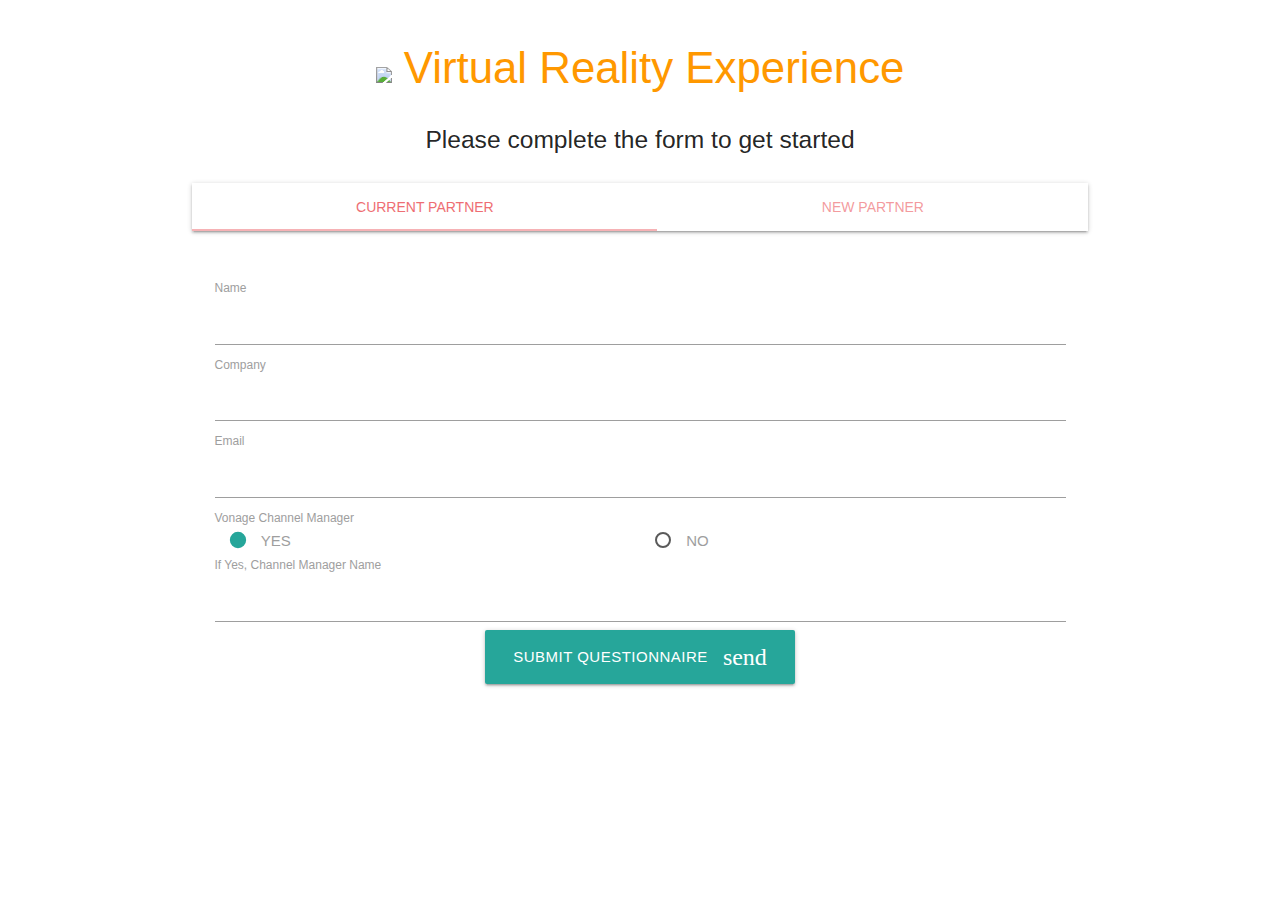
==== commit 745c09ca: "set gif assets for wan" ====
--- a/index.html
+++ b/index.html
@@ -1,11 +1,41 @@
 <!DOCTYPE html>
 <html lang="en">
+  <head>
+    <meta charset="utf-8">
+    <title>Vonage VR CPE - Cardboard</title>
+    <meta name="description" content="">
+    <meta name="keywords" content="webxr-boilerplate,webvr,webxr,boilerplate-application,starter-kit,aframe,aframevr,aframexr,aframe-vr,aframe-boilerplate,webpack,webpack-boilerplate,sass,pwa,service-workers">
+
+    <link rel="apple-touch-icon" sizes="180x180" href="assets/static/icons/apple-touch-icon.png">
+    <link rel="icon" type="image/png" sizes="192x192" href="assets/static/icons/android-chrome-192x192.png">
+    <link rel="icon" type="image/png" sizes="32x32" href="assets/static/icons/favicon-32x32.png">
+    <link rel="icon" type="image/png" sizes="16x16" href="assets/static/icons/favicon-16x16.png">
+    <meta name="msapplication-TileColor" content="#24caff">
+    <meta name="msapplication-config" content="assets/static/browserconfig.xml">
+    <meta name="theme-color" content="#ee295f">
+    <meta name="apple-mobile-web-app-capable" content="yes">
+    <meta name="apple-mobile-web-app-status-bar-style" content="black">
+    <meta name="viewport" content="width=device-width, initial-scale=1, maximum-scale=1">
+    <link rel="manifest" href="assets/static/site.webmanifest">
+    <link rel="mask-icon" href="assets/static/safari-pinned-tab.svg" color="#ee295f">
 
     <!-- common -->
     <link rel="stylesheet" type="text/css" href="style/app-theme.css">
     <script src="https://ajax.googleapis.com/ajax/libs/jquery/3.3.1/jquery.min.js"></script>
     <script src="js/vendors.js"></script>
     <script src="js/app.js"></script>
+
+	<!-- Global site tag (gtag.js) - Google Analytics -->
+	<script async src="https://www.googletagmanager.com/gtag/js?id=UA-98983582-2"></script>
+	<script>
+	  window.dataLayer = window.dataLayer || [];
+	  function gtag(){dataLayer.push(arguments);}
+	  gtag('js', new Date());
+
+	  gtag('config', 'UA-98983582-2');
+	</script>
+
+
   </head>
   <body>
 
@@ -130,21 +160,7 @@
           </div>
 
         </form>
-
-        <br><br>
-        <div class="row center">
-          <p><em>--- below for development only ---</em></p>
-        </div>
-        <div class="collection">
-          <a href="index.html" class="collection-item active">Questionnaire</a>
-          <a href="cardboard.html" class="collection-item">Cardboard</a>
-          <a href="gearvr.html" class="collection-item">GearVR</a>
-        </div>
         
-        <div class="row center">
-          <a href="http://materializecss.com/getting-started.html" id="download-button" class="btn-small waves-effect waves-light orange">materialize css resource</a>
-        </div>
-
 	    </div>
     </div>
 
